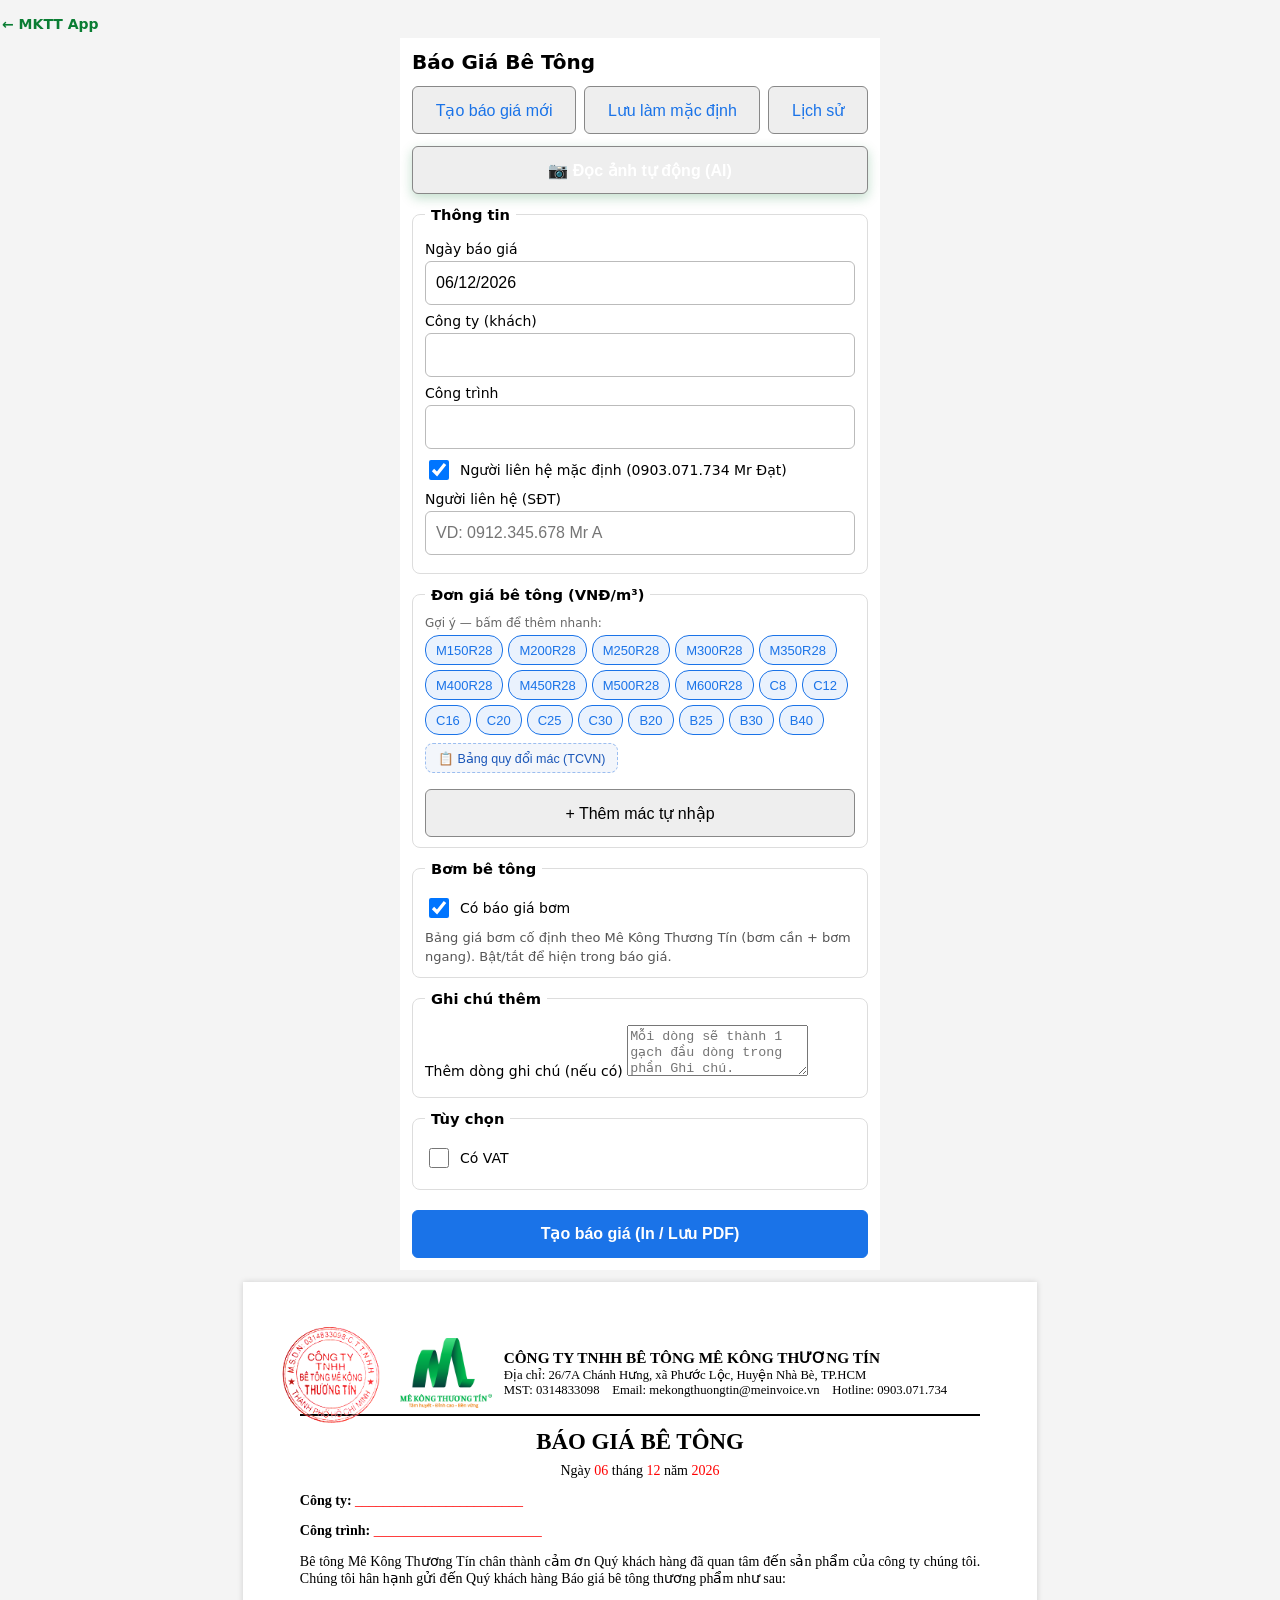
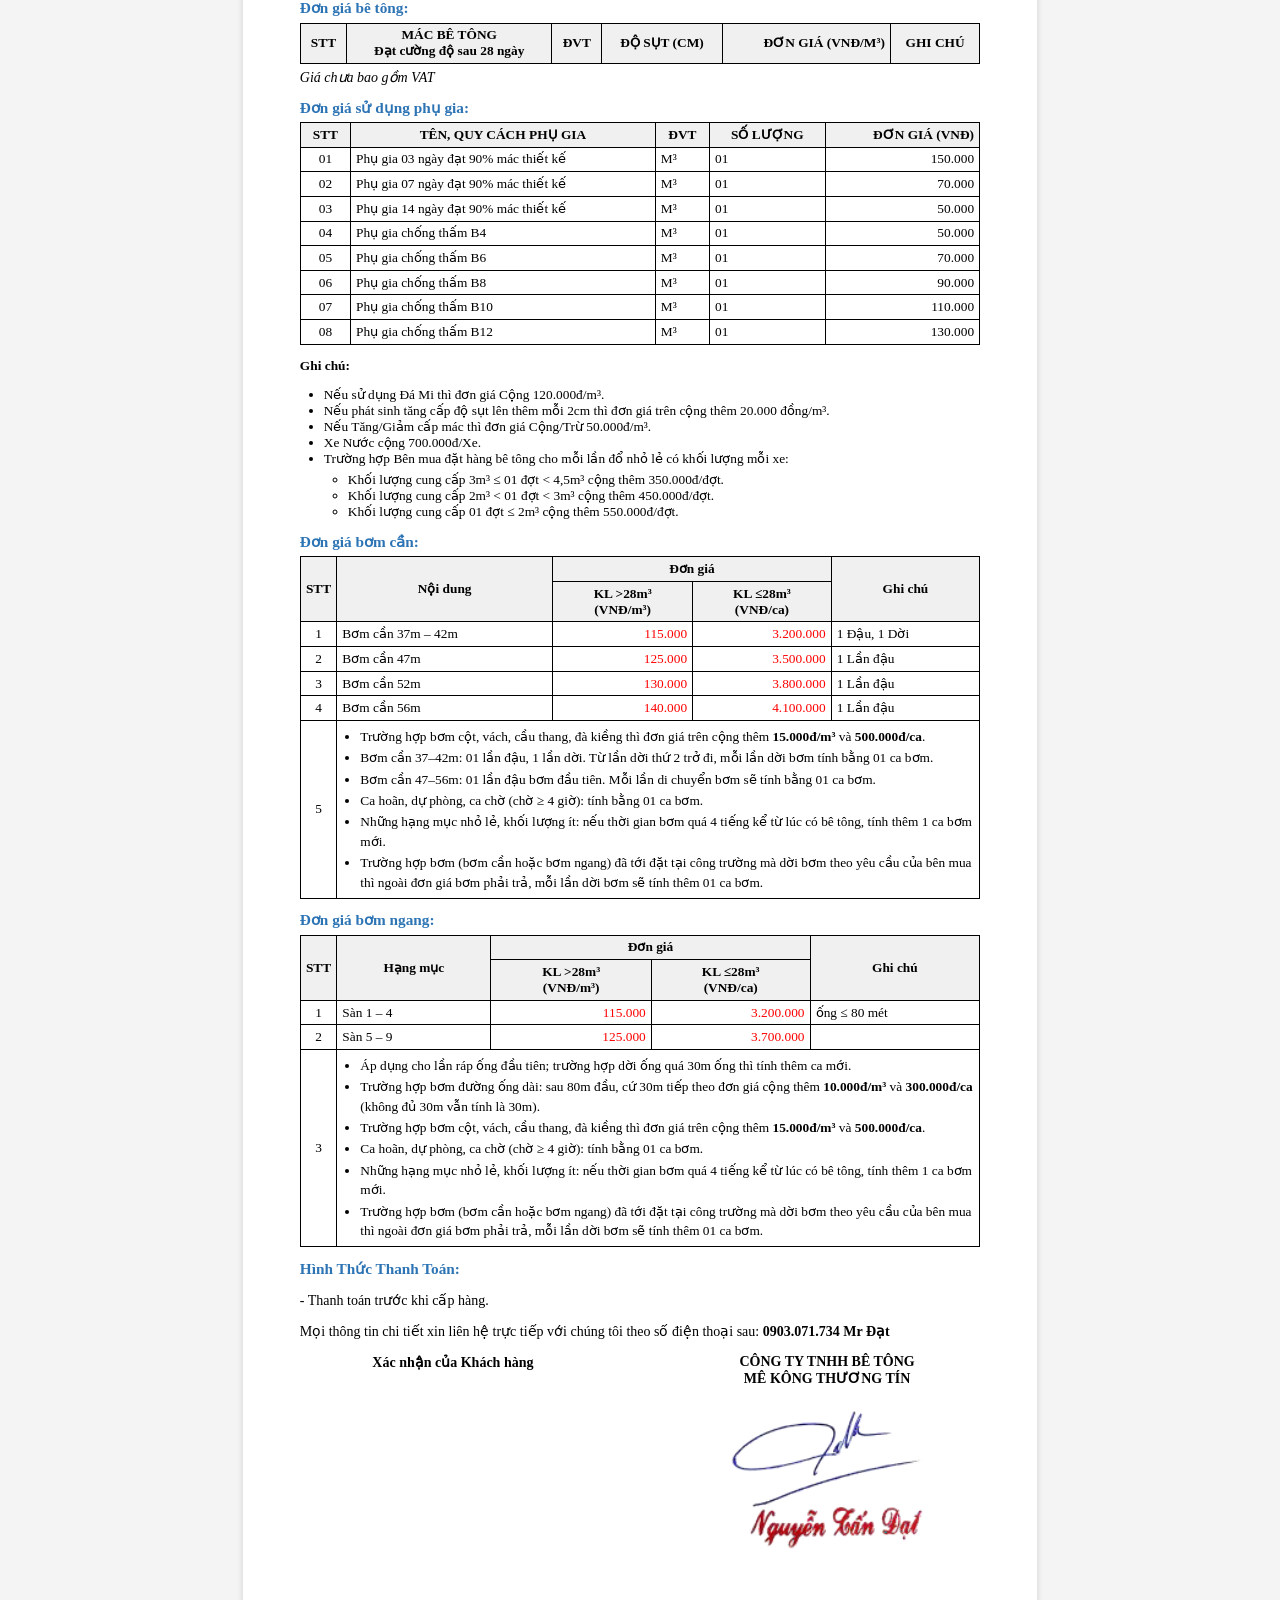
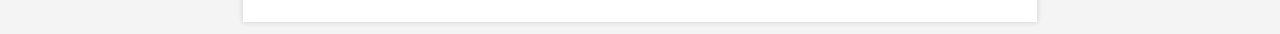
==== baogia/index.html @ bc2160a2 "Chu ky: dung anh cat sat san (het tro phong-crop) + to hon ~30% (130pt), DOM=anh that nen khong nhay" ====
<!DOCTYPE html>
<html lang="vi">
<head>
<meta charset="UTF-8">
<meta name="viewport" content="width=device-width, initial-scale=1, user-scalable=no, viewport-fit=cover">
<meta name="theme-color" content="#ffffff">
<title>Báo Giá MKTT</title>

<!-- PWA / iOS: cho phép "Thêm vào màn hình chính" chạy như app -->
<meta name="mobile-web-app-capable" content="yes">
<meta name="apple-mobile-web-app-capable" content="yes">
<meta name="apple-mobile-web-app-status-bar-style" content="default">
<meta name="apple-mobile-web-app-title" content="Báo Giá">
<link rel="apple-touch-icon" href="assets/apple-touch-icon.png">


<link rel="icon" href="assets/icon-192.png">
<link rel="stylesheet" href="styles.css">
</head>
<body>

<!-- FORM (ẩn khi print) -->
<a href="../index.html" class="no-print mktt-home">← MKTT App</a>
<form id="form" class="no-print" autocomplete="off">
  <h1>Báo Giá Bê Tông</h1>

  <div class="form-actions">
    <button type="button" id="btn-new">Tạo báo giá mới</button>
    <button type="button" id="btn-save-template">Lưu làm mặc định</button>
    <button type="button" id="btn-history">Lịch sử</button>
  </div>
  <div id="history-panel" hidden></div>
  <div id="ocr-slot"></div>

  <fieldset>
    <legend>Thông tin</legend>
    <label>Ngày báo giá <input type="text" id="f-date" inputmode="numeric" placeholder="dd/mm/yyyy" maxlength="10"></label>
    <label>Công ty (khách) <input type="text" id="f-customer" list="dl-customers"></label>
    <label>Công trình <input type="text" id="f-project" list="dl-projects"></label>
    <label class="checkbox"><input type="checkbox" id="f-contact-default" checked> Người liên hệ mặc định (0903.071.734 Mr Đạt)</label>
    <label id="f-contact-wrap" hidden>Người liên hệ (SĐT) <input type="text" id="f-contact" placeholder="VD: 0912.345.678 Mr A"></label>
    <datalist id="dl-customers"></datalist>
    <datalist id="dl-projects"></datalist>
  </fieldset>

  <fieldset>
    <legend>Đơn giá bê tông (VNĐ/m³)</legend>
    <div class="chip-hint">Gợi ý — bấm để thêm nhanh:</div>
    <div id="mac-chips" class="chip-row"></div>
    <button type="button" id="btn-quydoi">📋 Bảng quy đổi mác (TCVN)</button>
    <div id="quydoi-box" hidden></div>
    <div id="mac-list"></div>
    <button type="button" id="btn-add-mac">+ Thêm mác tự nhập</button>
  </fieldset>

  <fieldset>
    <legend>Bơm bê tông</legend>
    <label class="checkbox"><input type="checkbox" id="f-pump-on" checked> Có báo giá bơm</label>
    <div id="f-pump-wrap">
      <p class="pump-fixed-note">Bảng giá bơm cố định theo Mê Kông Thương Tín (bơm cần + bơm ngang). Bật/tắt để hiện trong báo giá.</p>
    </div>
  </fieldset>

  <fieldset>
    <legend>Ghi chú thêm</legend>
    <label>Thêm dòng ghi chú (nếu có)
      <textarea id="f-extra" rows="3" placeholder="Mỗi dòng sẽ thành 1 gạch đầu dòng trong phần Ghi chú."></textarea>
    </label>
  </fieldset>

  <fieldset>
    <legend>Tùy chọn</legend>
    <label class="checkbox"><input type="checkbox" id="f-vat"> Có VAT</label>
  </fieldset>

  <button type="button" id="btn-print" class="btn-primary">Tạo báo giá (In / Lưu PDF)</button>
</form>

<!-- PREVIEW A4 -->
<div id="quote">
  <img class="q-hanging-stamp" src="assets/stamp.png" alt="Dấu treo">
  <header class="q-header">
    <div class="q-logo"><img src="assets/logo.png" alt="MKTT"></div>
    <div class="q-company">
      <div class="q-name">CÔNG TY TNHH BÊ TÔNG MÊ KÔNG THƯƠNG TÍN</div>
      <div class="q-addr">Địa chỉ: 26/7A Chánh Hưng, xã Phước Lộc, Huyện Nhà Bè, TP.HCM</div>
      <div class="q-info">MST: 0314833098 &nbsp;&nbsp; Email: mekongthuongtin@meinvoice.vn &nbsp;&nbsp; Hotline: 0903.071.734</div>
    </div>
  </header>

  <h1 class="q-title">BÁO GIÁ BÊ TÔNG</h1>

  <p class="q-date">Ngày <span class="r" id="q-day">__</span> tháng <span class="r" id="q-month">__</span> năm <span class="r" id="q-year">____</span></p>
  <p><strong>Công ty:</strong> <span class="r" id="q-customer">________________________</span></p>
  <p><strong>Công trình:</strong> <span class="r" id="q-project">________________________</span></p>

  <p class="q-greeting">Bê tông Mê Kông Thương Tín chân thành cảm ơn Quý khách hàng đã quan tâm đến sản phẩm của công ty chúng tôi. Chúng tôi hân hạnh gửi đến Quý khách hàng Báo giá bê tông thương phẩm như sau:</p>

  <h2 class="q-section">Đơn giá bê tông:</h2>
  <table class="q-table">
    <thead>
      <tr>
        <th>STT</th>
        <th>MÁC BÊ TÔNG<br>Đạt cường độ sau 28 ngày</th>
        <th>ĐVT</th>
        <th>ĐỘ SỤT (CM)</th>
        <th>ĐƠN GIÁ (VNĐ/M³)</th>
        <th>GHI CHÚ</th>
      </tr>
    </thead>
    <tbody id="q-mac-body"></tbody>
  </table>
  <p class="q-vat-note" id="q-vat-note">Giá chưa bao gồm VAT</p>

  <h2 class="q-section">Đơn giá sử dụng phụ gia:</h2>
  <table class="q-table">
    <thead>
      <tr><th>STT</th><th>TÊN, QUY CÁCH PHỤ GIA</th><th>ĐVT</th><th>SỐ LƯỢNG</th><th>ĐƠN GIÁ (VNĐ)</th></tr>
    </thead>
    <tbody>
      <tr><td>01</td><td>Phụ gia 03 ngày đạt 90% mác thiết kế</td><td>M³</td><td>01</td><td class="num">150.000</td></tr>
      <tr><td>02</td><td>Phụ gia 07 ngày đạt 90% mác thiết kế</td><td>M³</td><td>01</td><td class="num">70.000</td></tr>
      <tr><td>03</td><td>Phụ gia 14 ngày đạt 90% mác thiết kế</td><td>M³</td><td>01</td><td class="num">50.000</td></tr>
      <tr><td>04</td><td>Phụ gia chống thấm B4</td><td>M³</td><td>01</td><td class="num">50.000</td></tr>
      <tr><td>05</td><td>Phụ gia chống thấm B6</td><td>M³</td><td>01</td><td class="num">70.000</td></tr>
      <tr><td>06</td><td>Phụ gia chống thấm B8</td><td>M³</td><td>01</td><td class="num">90.000</td></tr>
      <tr><td>07</td><td>Phụ gia chống thấm B10</td><td>M³</td><td>01</td><td class="num">110.000</td></tr>
      <tr><td>08</td><td>Phụ gia chống thấm B12</td><td>M³</td><td>01</td><td class="num">130.000</td></tr>
    </tbody>
  </table>

  <div class="q-notes">
    <p><strong>Ghi chú:</strong></p>
    <ul id="q-notes-list">
      <li>Nếu sử dụng Đá Mi thì đơn giá Cộng 120.000đ/m³.</li>
      <li>Nếu phát sinh tăng cấp độ sụt lên thêm mỗi 2cm thì đơn giá trên cộng thêm 20.000 đồng/m³.</li>
      <li>Nếu Tăng/Giảm cấp mác thì đơn giá Cộng/Trừ 50.000đ/m³.</li>
      <li>Xe Nước cộng 700.000đ/Xe.</li>
      <li>Trường hợp Bên mua đặt hàng bê tông cho mỗi lần đổ nhỏ lẻ có khối lượng mỗi xe:
        <ul>
          <li>Khối lượng cung cấp 3m³ ≤ 01 đợt &lt; 4,5m³ cộng thêm 350.000đ/đợt.</li>
          <li>Khối lượng cung cấp 2m³ &lt; 01 đợt &lt; 3m³ cộng thêm 450.000đ/đợt.</li>
          <li>Khối lượng cung cấp 01 đợt ≤ 2m³ cộng thêm 550.000đ/đợt.</li>
        </ul>
      </li>
    </ul>
  </div>

  <div id="q-pump-block">
    <h2 class="q-section">Đơn giá bơm cần:</h2>
    <table class="q-table pump-table">
      <thead>
        <tr>
          <th rowspan="2">STT</th><th rowspan="2">Nội dung</th>
          <th colspan="2">Đơn giá</th><th rowspan="2">Ghi chú</th>
        </tr>
        <tr>
          <th>KL &gt;28m³<br>(VNĐ/m³)</th><th>KL ≤28m³<br>(VNĐ/ca)</th>
        </tr>
      </thead>
      <tbody>
        <tr><td>1</td><td>Bơm cần 37m – 42m</td><td class="num r">115.000</td><td class="num r">3.200.000</td><td>1 Đậu, 1 Dời</td></tr>
        <tr><td>2</td><td>Bơm cần 47m</td><td class="num r">125.000</td><td class="num r">3.500.000</td><td>1 Lần đậu</td></tr>
        <tr><td>3</td><td>Bơm cần 52m</td><td class="num r">130.000</td><td class="num r">3.800.000</td><td>1 Lần đậu</td></tr>
        <tr><td>4</td><td>Bơm cần 56m</td><td class="num r">140.000</td><td class="num r">4.100.000</td><td>1 Lần đậu</td></tr>
        <tr><td>5</td><td colspan="4">
          <ul class="pump-notes">
            <li>Trường hợp bơm cột, vách, cầu thang, đà kiềng thì đơn giá trên cộng thêm <b>15.000đ/m³</b> và <b>500.000đ/ca</b>.</li>
            <li>Bơm cần 37–42m: 01 lần đậu, 1 lần dời. Từ lần dời thứ 2 trở đi, mỗi lần dời bơm tính bằng 01 ca bơm.</li>
            <li>Bơm cần 47–56m: 01 lần đậu bơm đầu tiên. Mỗi lần di chuyển bơm sẽ tính bằng 01 ca bơm.</li>
            <li>Ca hoãn, dự phòng, ca chờ (chờ ≥ 4 giờ): tính bằng 01 ca bơm.</li>
            <li>Những hạng mục nhỏ lẻ, khối lượng ít: nếu thời gian bơm quá 4 tiếng kể từ lúc có bê tông, tính thêm 1 ca bơm mới.</li>
            <li>Trường hợp bơm (bơm cần hoặc bơm ngang) đã tới đặt tại công trường mà dời bơm theo yêu cầu của bên mua thì ngoài đơn giá bơm phải trả, mỗi lần dời bơm sẽ tính thêm 01 ca bơm.</li>
          </ul>
        </td></tr>
      </tbody>
    </table>

    <h2 class="q-section">Đơn giá bơm ngang:</h2>
    <table class="q-table pump-table">
      <thead>
        <tr>
          <th rowspan="2">STT</th><th rowspan="2">Hạng mục</th>
          <th colspan="2">Đơn giá</th><th rowspan="2">Ghi chú</th>
        </tr>
        <tr>
          <th>KL &gt;28m³<br>(VNĐ/m³)</th><th>KL ≤28m³<br>(VNĐ/ca)</th>
        </tr>
      </thead>
      <tbody>
        <tr><td>1</td><td>Sàn 1 – 4</td><td class="num r">115.000</td><td class="num r">3.200.000</td><td>ống ≤ 80 mét</td></tr>
        <tr><td>2</td><td>Sàn 5 – 9</td><td class="num r">125.000</td><td class="num r">3.700.000</td><td></td></tr>
        <tr><td>3</td><td colspan="4">
          <ul class="pump-notes">
            <li>Áp dụng cho lần ráp ống đầu tiên; trường hợp dời ống quá 30m ống thì tính thêm ca mới.</li>
            <li>Trường hợp bơm đường ống dài: sau 80m đầu, cứ 30m tiếp theo đơn giá cộng thêm <b>10.000đ/m³</b> và <b>300.000đ/ca</b> (không đủ 30m vẫn tính là 30m).</li>
            <li>Trường hợp bơm cột, vách, cầu thang, đà kiềng thì đơn giá trên cộng thêm <b>15.000đ/m³</b> và <b>500.000đ/ca</b>.</li>
            <li>Ca hoãn, dự phòng, ca chờ (chờ ≥ 4 giờ): tính bằng 01 ca bơm.</li>
            <li>Những hạng mục nhỏ lẻ, khối lượng ít: nếu thời gian bơm quá 4 tiếng kể từ lúc có bê tông, tính thêm 1 ca bơm mới.</li>
            <li>Trường hợp bơm (bơm cần hoặc bơm ngang) đã tới đặt tại công trường mà dời bơm theo yêu cầu của bên mua thì ngoài đơn giá bơm phải trả, mỗi lần dời bơm sẽ tính thêm 01 ca bơm.</li>
          </ul>
        </td></tr>
      </tbody>
    </table>
  </div>

  <h2 class="q-section">Hình Thức Thanh Toán:</h2>
  <p>- Thanh toán trước khi cấp hàng.</p>
  <p>Mọi thông tin chi tiết xin liên hệ trực tiếp với chúng tôi theo số điện thoại sau: <strong id="q-contact">0903.071.734 Mr Đạt</strong></p>

  <div class="q-signature">
    <div class="q-sig-col">
      <div class="q-sig-title">Xác nhận của Khách hàng</div>
    </div>
    <div class="q-sig-col">
      <div class="q-sig-title">CÔNG TY TNHH BÊ TÔNG<br>MÊ KÔNG THƯƠNG TÍN</div>
      <div class="q-sig-stack">
        <img class="q-signature-img" src="assets/signature-tight.png" alt="Chữ ký Nguyễn Tấn Đạt">
      </div>
    </div>
  </div>
</div>

<script src="mac-price-ladder.js"></script>
<script src="quotes-store.js"></script>
<script src="quote-actions.js"></script>
<script src="app.js"></script>
<script src="../shared/gemini-ocr.js"></script>
<script>
  window.addEventListener('load', () => {
    if (!window.MkttOCR) return;
    window.MkttOCR.mount({
      containerId: 'ocr-slot',
      module: 'baogia',
      onResult(data) {
        if (!data) return;
        // Khách hàng = bên mua; nếu AI không thấy thì lấy tạm chủ đầu tư.
        const cust = (data.customer && String(data.customer).trim()) || (data.chu_dau_tu && String(data.chu_dau_tu).trim()) || '';
        if (cust) document.getElementById('f-customer').value = cust.toUpperCase();
        // Công trình: kèm CĐT (nếu có và khác khách) để anh Đạt nắm ngữ cảnh.
        let proj = data.project ? String(data.project).trim() : '';
        const cdt = data.chu_dau_tu ? String(data.chu_dau_tu).trim() : '';
        if (proj && cdt && cdt.toUpperCase() !== cust.toUpperCase()) proj += ' (CĐT: ' + cdt + ')';
        if (proj) document.getElementById('f-project').value = proj;
        if (Array.isArray(data.macs) && data.macs.length && window.__baogiaSetMacs) {
          window.__baogiaSetMacs(data.macs);
        }
        document.getElementById('f-customer').dispatchEvent(new Event('input', { bubbles: true }));
        document.getElementById('f-project').dispatchEvent(new Event('input', { bubbles: true }));
      }
    });
  });
</script>
</body>
</html>
---- baogia/styles.css ----
/* ================ RESET & BASE ================ */
* { box-sizing: border-box; }
body {
  margin: 0;
  font-family: "Times New Roman", Times, serif;
  font-size: 11pt;
  color: #000;
  background: #f4f4f4;
}

/* ================ FORM (screen only) ================ */
#form {
  max-width: 480px;
  margin: 0 auto;
  /* Safe-area: chừa lề cho Dynamic Island / notch khi chạy standalone trên iPhone */
  padding: calc(12px + env(safe-area-inset-top)) calc(12px + env(safe-area-inset-right)) calc(12px + env(safe-area-inset-bottom)) calc(12px + env(safe-area-inset-left));
  background: #fff;
  font-family: system-ui, -apple-system, "Segoe UI", Roboto, sans-serif;
}
#form h1 { font-size: 20px; margin: 0 0 12px; }
#form fieldset {
  border: 1px solid #ddd;
  border-radius: 8px;
  padding: 10px 12px;
  margin: 0 0 12px;
}
#form legend { font-weight: 600; padding: 0 6px; }
#form label {
  display: block;
  margin: 8px 0;
  font-size: 14px;
}
#form input[type="text"],
#form input[type="number"] {
  display: block;
  width: 100%;
  min-height: 44px;
  padding: 8px 10px;
  margin-top: 4px;
  border: 1px solid #bbb;
  border-radius: 6px;
  font-size: 16px;
}
#form label.checkbox { display: flex; align-items: center; gap: 8px; }
#form label.checkbox input { width: 20px; height: 20px; min-height: 20px; }
#form button {
  min-height: 48px;
  padding: 0 16px;
  border: 1px solid #888;
  background: #eee;
  border-radius: 6px;
  font-size: 16px;
  cursor: pointer;
}
#form #btn-add-mac { margin-top: 8px; width: 100%; }
.chip-hint { font-size: 12px; color: #666; margin: 3px 0 5px; }
.chip-row { display: flex; flex-wrap: wrap; gap: 5px; margin-bottom: 8px; }
/* Scope #form để thắng rule "#form button { min-height:48px }" → chip gọn ~30% */
#form .chip {
  padding: 4px 10px;
  min-height: 30px;
  border: 1px solid #1a73e8;
  background: #eaf2fd;
  color: #1a73e8;
  border-radius: 14px;
  font-size: 13px;
  line-height: 1;
  cursor: pointer;
}
#form .chip:active { background: #1a73e8; color: #fff; }

/* Nút xem bảng quy đổi + bảng TCVN */
#form #btn-quydoi {
  min-height: 30px; padding: 4px 12px; width: auto; margin: 0 0 8px;
  font-size: 12.5px; background: #f3f6fb; color: #1a56b8; border: 1px dashed #9cbef0; border-radius: 8px;
}
.quydoi-wrap { margin: 0 0 10px; }
.quydoi-table { width: 100%; border-collapse: collapse; font-size: 12.5px; }
.quydoi-table th, .quydoi-table td { border: 1px solid #dbe2ea; padding: 4px 6px; text-align: center; }
.quydoi-table th { background: #eef3fa; color: #333; font-weight: 600; }
.quydoi-table td:first-child { font-weight: 700; color: #1a73e8; }
.quydoi-note { font-size: 11px; color: #888; margin: 5px 2px 0; line-height: 1.4; }

/* Phần bơm bê tông */
.pump-fixed-note { font-size: 13px; color: #555; margin: 8px 0 0; line-height: 1.45; }
.pump-notes { margin: 0; padding-left: 18px; text-align: left; }
.pump-notes li { margin: 2px 0; line-height: 1.45; }
.pump-table th { text-align: center; }
#form .btn-primary {
  background: #1a73e8;
  color: #fff;
  border-color: #1a73e8;
  width: 100%;
  margin-top: 8px;
  font-weight: 600;
}
.extra-row {
  display: grid;
  grid-template-columns: 1fr 1fr auto auto auto;
  gap: 6px;
  margin-top: 6px;
  align-items: center;
}
.extra-row select[data-field="slump"] {
  min-height: 36px;
  padding: 0 6px;
}
.extra-row .btn-lock {
  width: 36px;
  min-height: 36px;
  padding: 0;
  background: #fff8e1;
  border-color: #e0a800;
  font-size: 15px;
}
.extra-row .btn-lock[hidden] { display: none; }
.extra-row .btn-del {
  width: 36px;
  min-height: 36px;
  padding: 0;
  background: #fee;
  border-color: #d44;
  color: #d44;
  font-size: 18px;
}

/* ---------- action bar: template / lịch sử ---------- */
.form-actions { display: flex; flex-wrap: wrap; gap: 8px; margin: 4px 0 12px; }
.form-actions button {
  flex: 1 1 auto;
  min-height: 36px;
  padding: 6px 10px;
  border: 1px solid #1a73e8;
  background: #eaf2fd;
  color: #1a73e8;
  border-radius: 6px;
  font-size: 14px;
  cursor: pointer;
}
.form-actions button:active { background: #1a73e8; color: #fff; }

/* ---------- history panel ---------- */
#history-panel {
  border: 1px solid #ddd;
  border-radius: 6px;
  padding: 8px 10px;
  margin-bottom: 12px;
  max-height: 40vh;
  overflow-y: auto;
}
.hist-empty { color: #666; font-size: 14px; margin: 4px 0; }
.hist-row {
  display: flex;
  justify-content: space-between;
  align-items: center;
  gap: 8px;
  padding: 6px 0;
  border-bottom: 1px solid #eee;
}
.hist-row:last-child { border-bottom: none; }
.hist-label { flex: 1 1 auto; font-size: 14px; word-break: break-word; }
.hist-row button {
  min-height: 32px;
  padding: 4px 10px;
  border: 1px solid #1a73e8;
  background: #fff;
  color: #1a73e8;
  border-radius: 6px;
  font-size: 13px;
  cursor: pointer;
  white-space: nowrap;
}
.hist-row .hist-del { border-color: #d44; color: #d44; }
.hist-row .hist-dntt { background: #0a7d33; color: #fff; border-color: #0a7d33; font-weight: 600; }
.hist-row .hist-dntt:active { background: #086128; }

/* ================ PREVIEW A4 ================ */
#quote {
  --fit: 1;
  width: 210mm;
  min-height: 297mm;
  padding: 15mm 15mm 15mm 15mm;
  margin: 12px auto;
  background: #fff;
  box-shadow: 0 0 6px rgba(0,0,0,.15);
  color: #000;
  position: relative;
  font-size: calc(11pt * var(--fit));
}

/* Dấu treo — top-left hanging seal overlapping header */
.q-hanging-stamp {
  position: absolute;
  top: 4mm;
  left: 4mm;
  height: 105pt;
  width: auto;
  z-index: 2;
  pointer-events: none;
}
/* Logo dịch phải để chừa chỗ cho mộc, mộc đè 1/4 bên phải lên logo */
.q-header { padding-left: 75pt; }

.q-header {
  display: flex;
  align-items: center;
  gap: 12px;
  border-bottom: 1.5pt solid #000;
  padding-bottom: 6px;
}
.q-logo img { height: 70px; width: auto; display: block; }
.q-company { flex: 1; }
.q-name { font-weight: bold; font-size: calc(12pt * var(--fit)); }
.q-addr { font-size: calc(10pt * var(--fit)); }
.q-info { font-size: calc(10pt * var(--fit)); }

.q-title {
  text-align: center;
  font-size: calc(18pt * var(--fit));
  font-weight: bold;
  margin: calc(10pt * var(--fit)) 0 calc(6pt * var(--fit));
}
.q-date { text-align: center; margin: calc(4pt * var(--fit)) 0; }

.q-greeting { text-align: justify; margin: calc(8pt * var(--fit)) 0; }

.q-section {
  color: #2D74B5;
  font-size: calc(12pt * var(--fit));
  font-weight: bold;
  margin: calc(10pt * var(--fit)) 0 calc(4pt * var(--fit));
}

.q-table {
  width: 100%;
  border-collapse: collapse;
  font-size: calc(10.5pt * var(--fit));
}
.q-table th, .q-table td {
  border: 0.75pt solid #000;
  padding: calc(3pt * var(--fit)) calc(4pt * var(--fit));
  vertical-align: middle;
}
.q-table th {
  background: #f0f0f0;
  font-weight: bold;
  text-align: center;
}
.q-table td.num, .q-table th:nth-child(5) { text-align: right; }
.q-table td:first-child { text-align: center; }

.q-vat-note { font-style: italic; margin: calc(4pt * var(--fit)) 0 0; }

.q-notes { font-size: calc(10.5pt * var(--fit)); margin: calc(6pt * var(--fit)) 0; }
.q-notes ul { padding-left: 18pt; margin: calc(4pt * var(--fit)) 0; }

.q-signature {
  display: flex;
  justify-content: space-between;
  margin-top: calc(8pt * var(--fit));
}
.q-sig-col {
  width: 45%;
  text-align: center;
}
.q-sig-title {
  font-weight: bold;
}
.q-sig-stack {
  display: flex;
  justify-content: center;
  margin-top: 4pt; /* ngay dưới tiêu đề công ty */
}
/* Ảnh chữ ký ĐÃ cắt sát sẵn (signature-tight.png) → chiều cao DOM = chiều cao
   thật, không dùng trò phóng-to-rồi-crop nữa → in ra không đo nhầm, không nhảy trang. */
.q-signature-img {
  height: 130pt;
  width: auto;
  max-width: 100%;
}

/* Red editable text on screen */
.r { color: #FF0000; }

/* ================ PRINT ================ */
@media print {
  @page {
    size: A4 portrait;
    /* margin 0 → Chrome/Safari KHÔNG tự chèn header/footer (URL, giờ, số trang).
       Lề thật lấy từ padding của #quote bên dưới. */
    margin: 0;
  }
  html, body, #quote, .q-hanging-stamp, .q-signature-img, .q-logo img {
    -webkit-print-color-adjust: exact !important;
    print-color-adjust: exact !important;
    color-adjust: exact !important;
  }
  body { background: #fff; }
  .no-print, #form { display: none !important; }
  #quote {
    width: 100%;
    min-height: auto;
    padding: 10mm 12mm 12mm;
    margin: 0;
    box-shadow: none;
  }
  /* red → black when printing */
  .r { color: #000 !important; }
  /* avoid splitting tables across pages awkwardly */
  .q-table { page-break-inside: auto; }
  .q-table tr { page-break-inside: avoid; }
  .q-section { page-break-after: avoid; }
  /* chữ ký phải giữ nguyên 1 cục, không tách trang */
  .q-signature { page-break-inside: avoid; break-inside: avoid; }
}

/* ================ MOBILE ================ */
@media (max-width: 800px) {
  #quote {
    width: 100%;
    min-height: auto;
    padding: 12px;
    box-shadow: none;
    font-size: 10pt;
  }
  .q-header { flex-direction: column; text-align: center; gap: 6px; }
  .q-logo img { height: 60px; }
  .q-table { font-size: 9.5pt; }
}

/* Nut ve trang chu MKTT App */
.mktt-home{display:inline-block;margin:10px auto 0;max-width:560px;color:#0a7d33;font-family:system-ui,-apple-system,"Segoe UI",Roboto,sans-serif;font-size:14px;font-weight:600;text-decoration:none;padding:6px 2px;}
.mktt-home:active{opacity:.6;}
@media print{.mktt-home{display:none!important;}}
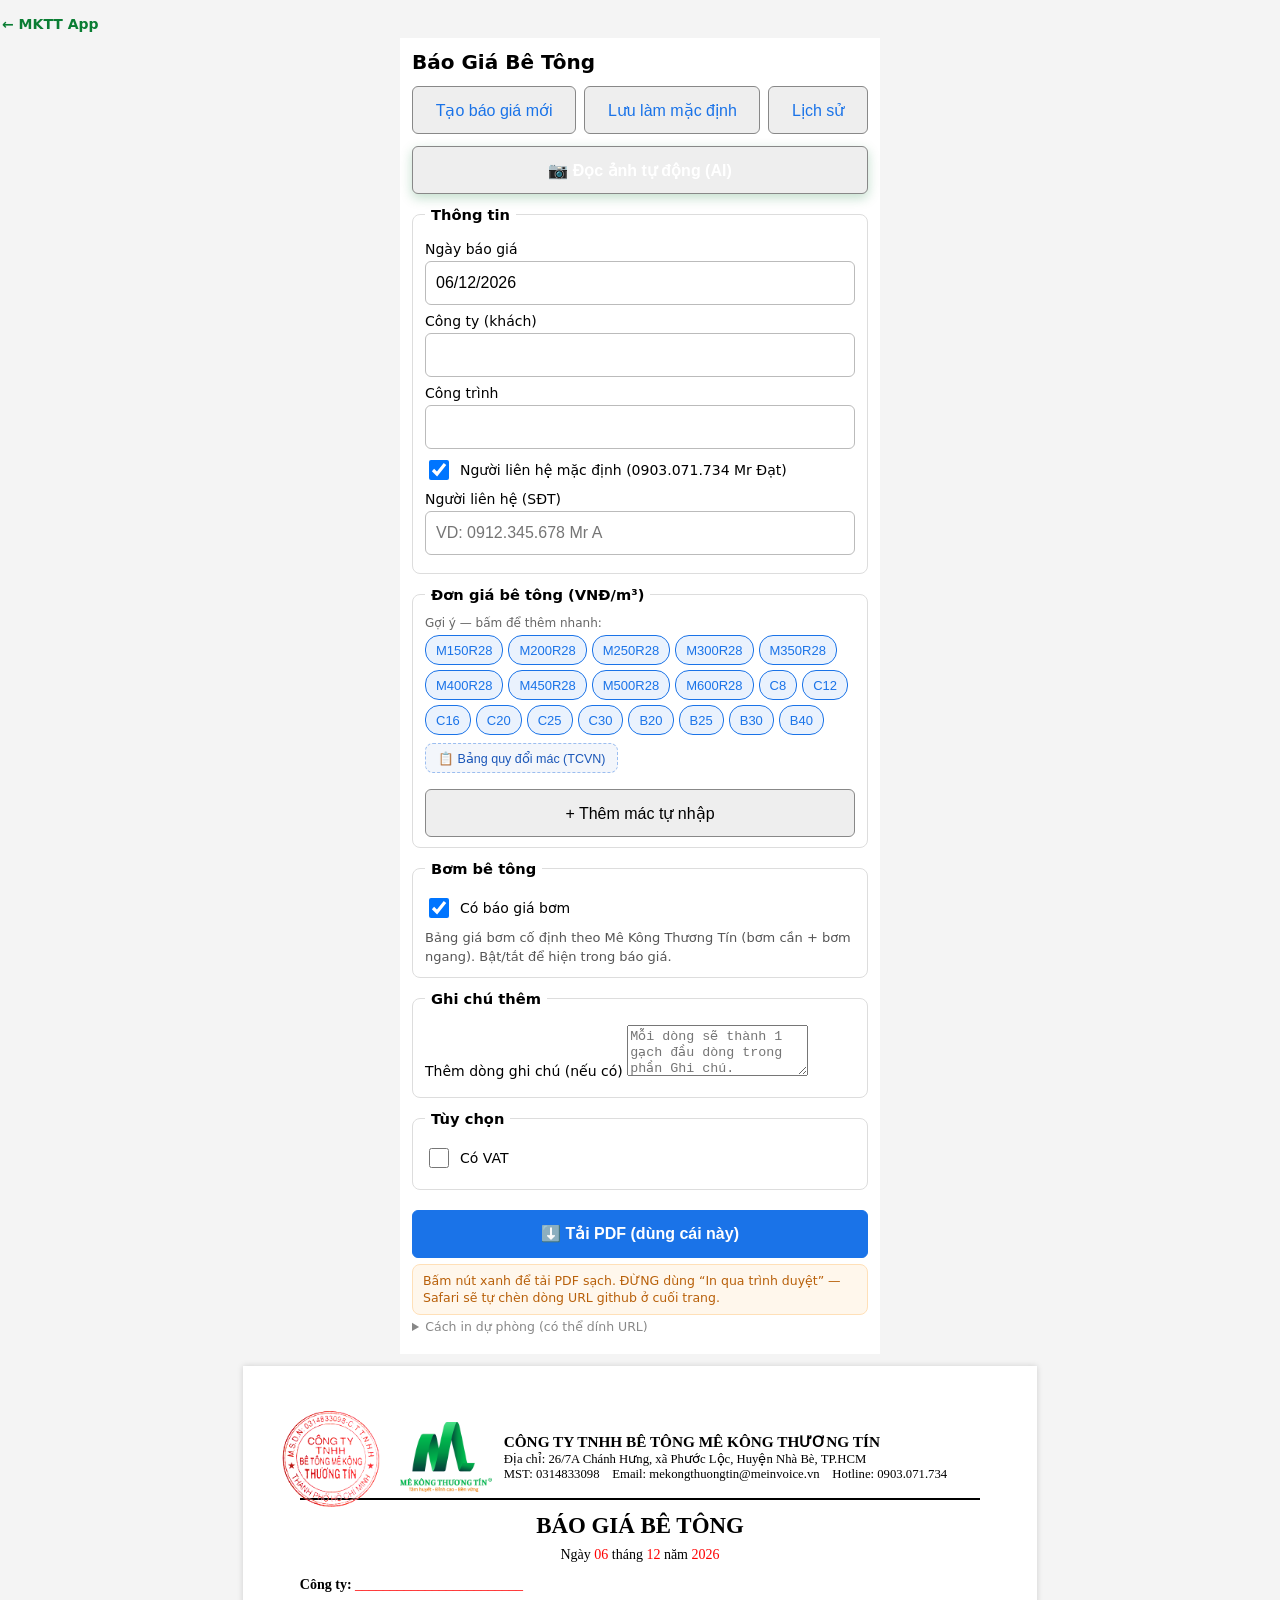
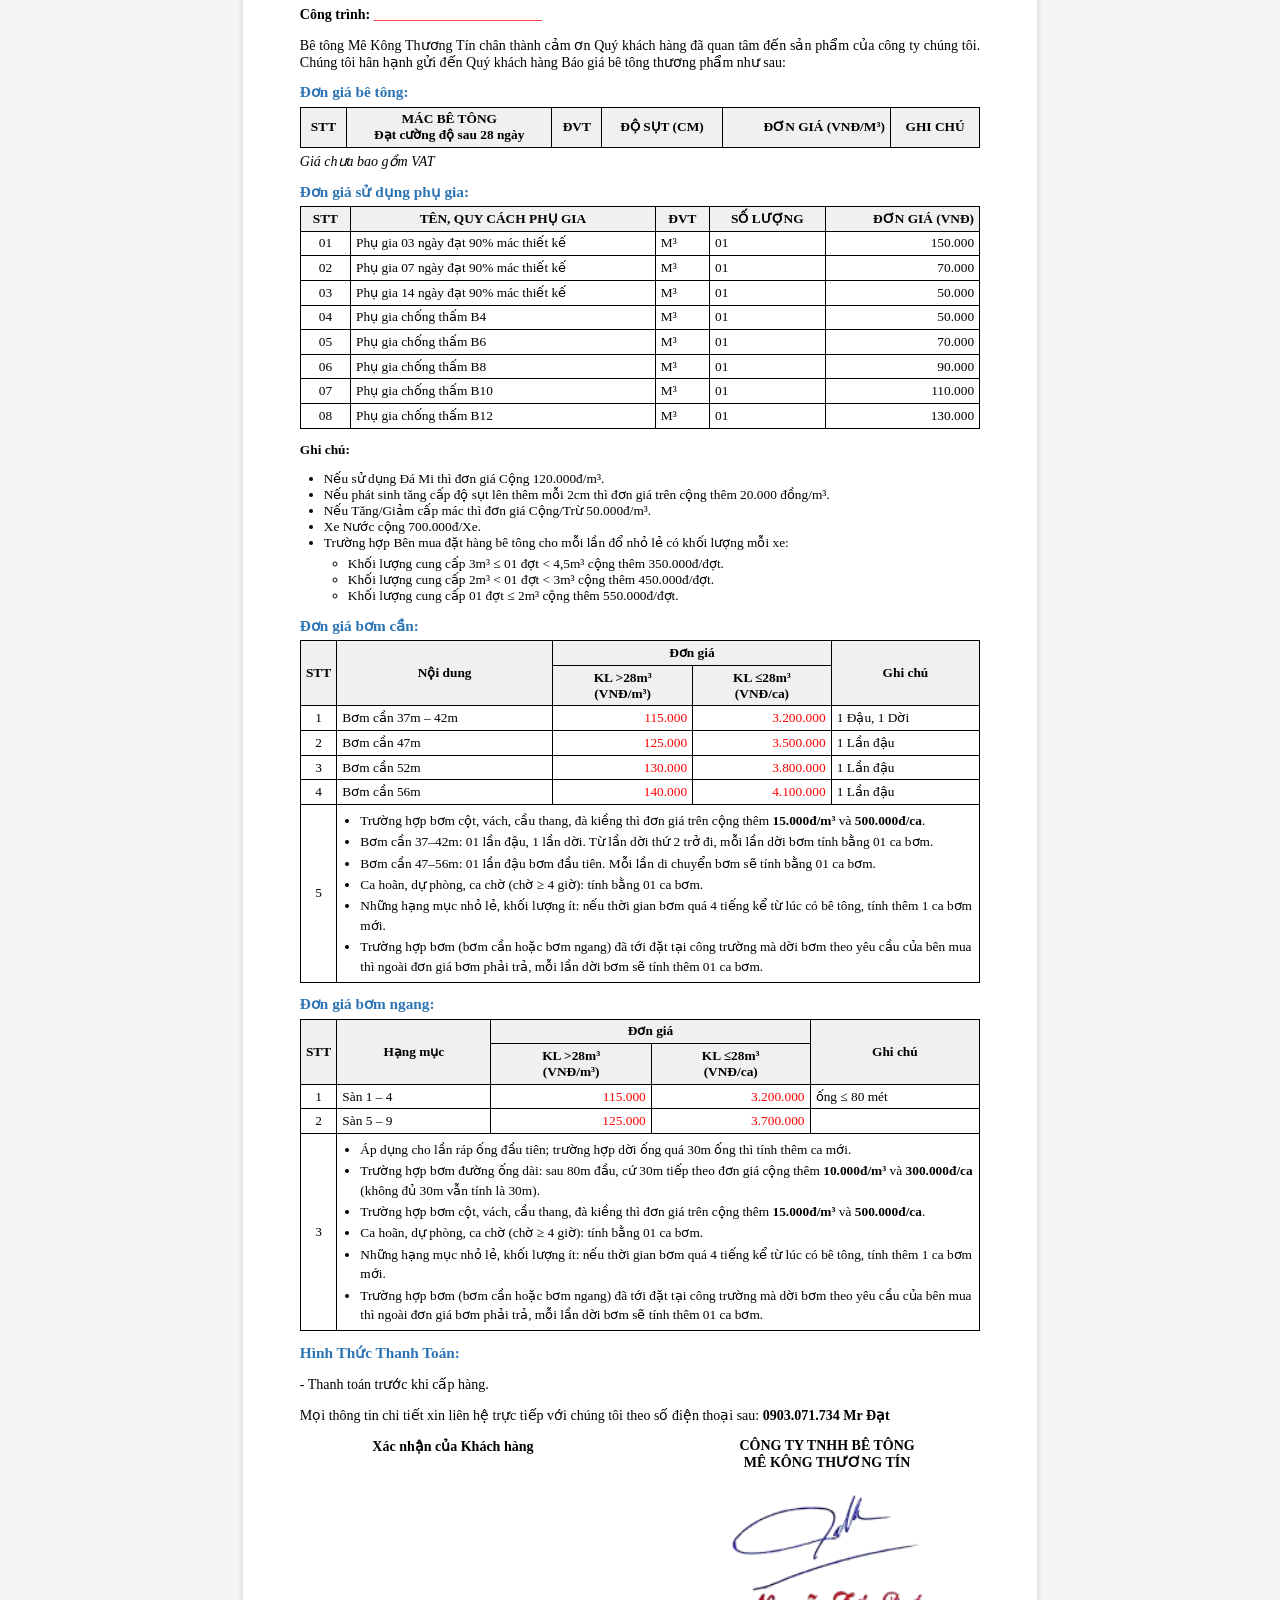
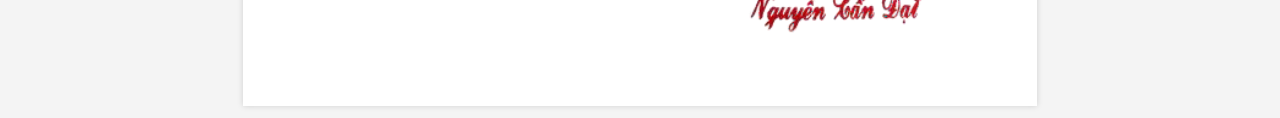
==== commit a2f90f38: "Bao gia: them nut Tai PDF sach (html2pdf, khong qua may in trinh duyet -> het dong URL github tren i" ====
--- a/baogia/index.html
+++ b/baogia/index.html
@@ -73,7 +73,12 @@
     <label class="checkbox"><input type="checkbox" id="f-vat"> Có VAT</label>
   </fieldset>
 
-  <button type="button" id="btn-print" class="btn-primary">Tạo báo giá (In / Lưu PDF)</button>
+  <button type="button" id="btn-pdf" class="btn-primary">⬇️ Tải PDF (dùng cái này)</button>
+  <p class="pdf-hint no-print">Bấm nút xanh để tải PDF sạch. ĐỪNG dùng “In qua trình duyệt” — Safari sẽ tự chèn dòng URL github ở cuối trang.</p>
+  <details class="no-print print-fallback">
+    <summary>Cách in dự phòng (có thể dính URL)</summary>
+    <button type="button" id="btn-print">In qua trình duyệt</button>
+  </details>
 </form>
 
 <!-- PREVIEW A4 -->
@@ -221,6 +226,7 @@
   </div>
 </div>
 
+<script src="../vendor/html2pdf.bundle.min.js"></script>
 <script src="mac-price-ladder.js"></script>
 <script src="quotes-store.js"></script>
 <script src="quote-actions.js"></script>
--- a/baogia/styles.css
+++ b/baogia/styles.css
@@ -80,6 +80,12 @@
 .quydoi-table th { background: #eef3fa; color: #333; font-weight: 600; }
 .quydoi-table td:first-child { font-weight: 700; color: #1a73e8; }
 .quydoi-note { font-size: 11px; color: #888; margin: 5px 2px 0; line-height: 1.4; }
+
+/* Nút Tải PDF sạch + fallback in */
+.pdf-hint { font-size: 12.5px; color: #b8600a; background: #fff7ec; border: 1px solid #ffe0b8; border-radius: 8px; padding: 7px 10px; margin: 6px 0 4px; line-height: 1.4; }
+.print-fallback { margin: 2px 0 8px; }
+.print-fallback summary { font-size: 12.5px; color: #888; cursor: pointer; }
+#form .print-fallback #btn-print { margin-top: 6px; width: 100%; background: #eee; color: #555; }
 
 /* Phần bơm bê tông */
 .pump-fixed-note { font-size: 13px; color: #555; margin: 8px 0 0; line-height: 1.45; }
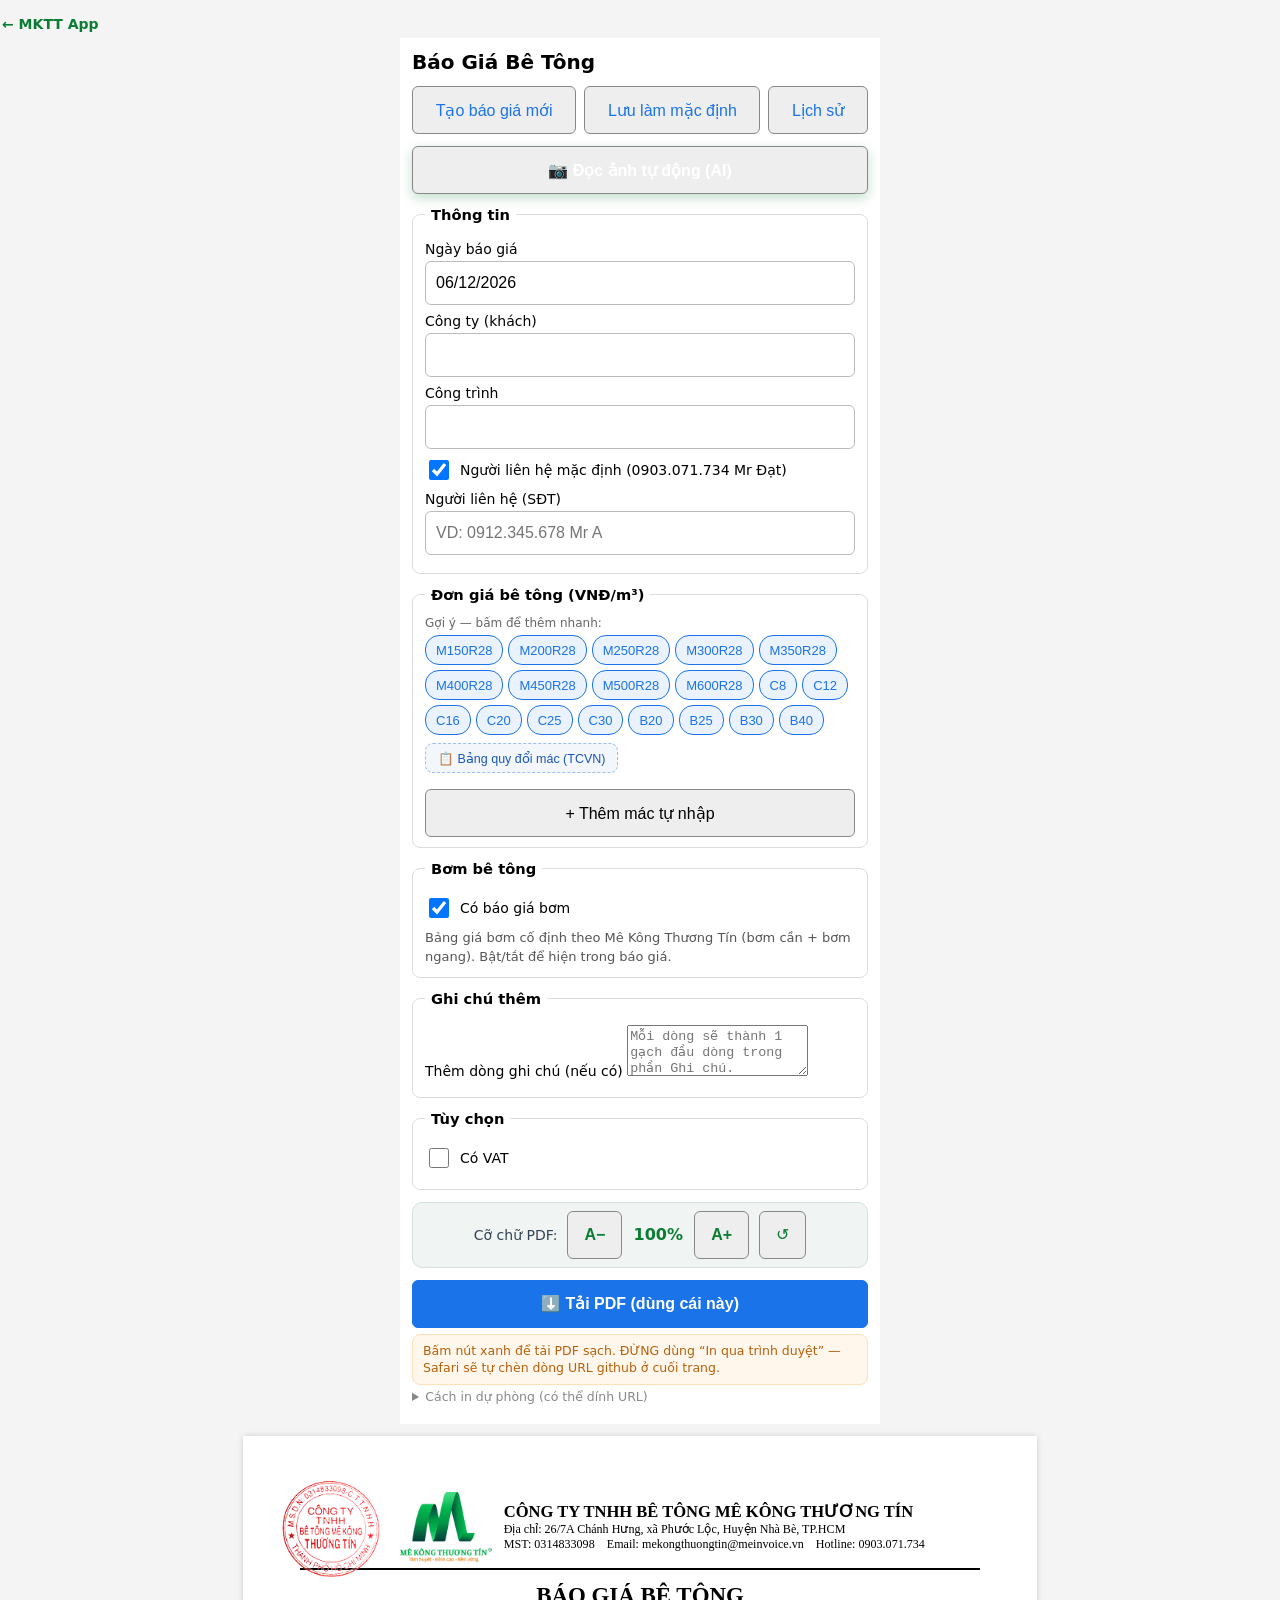
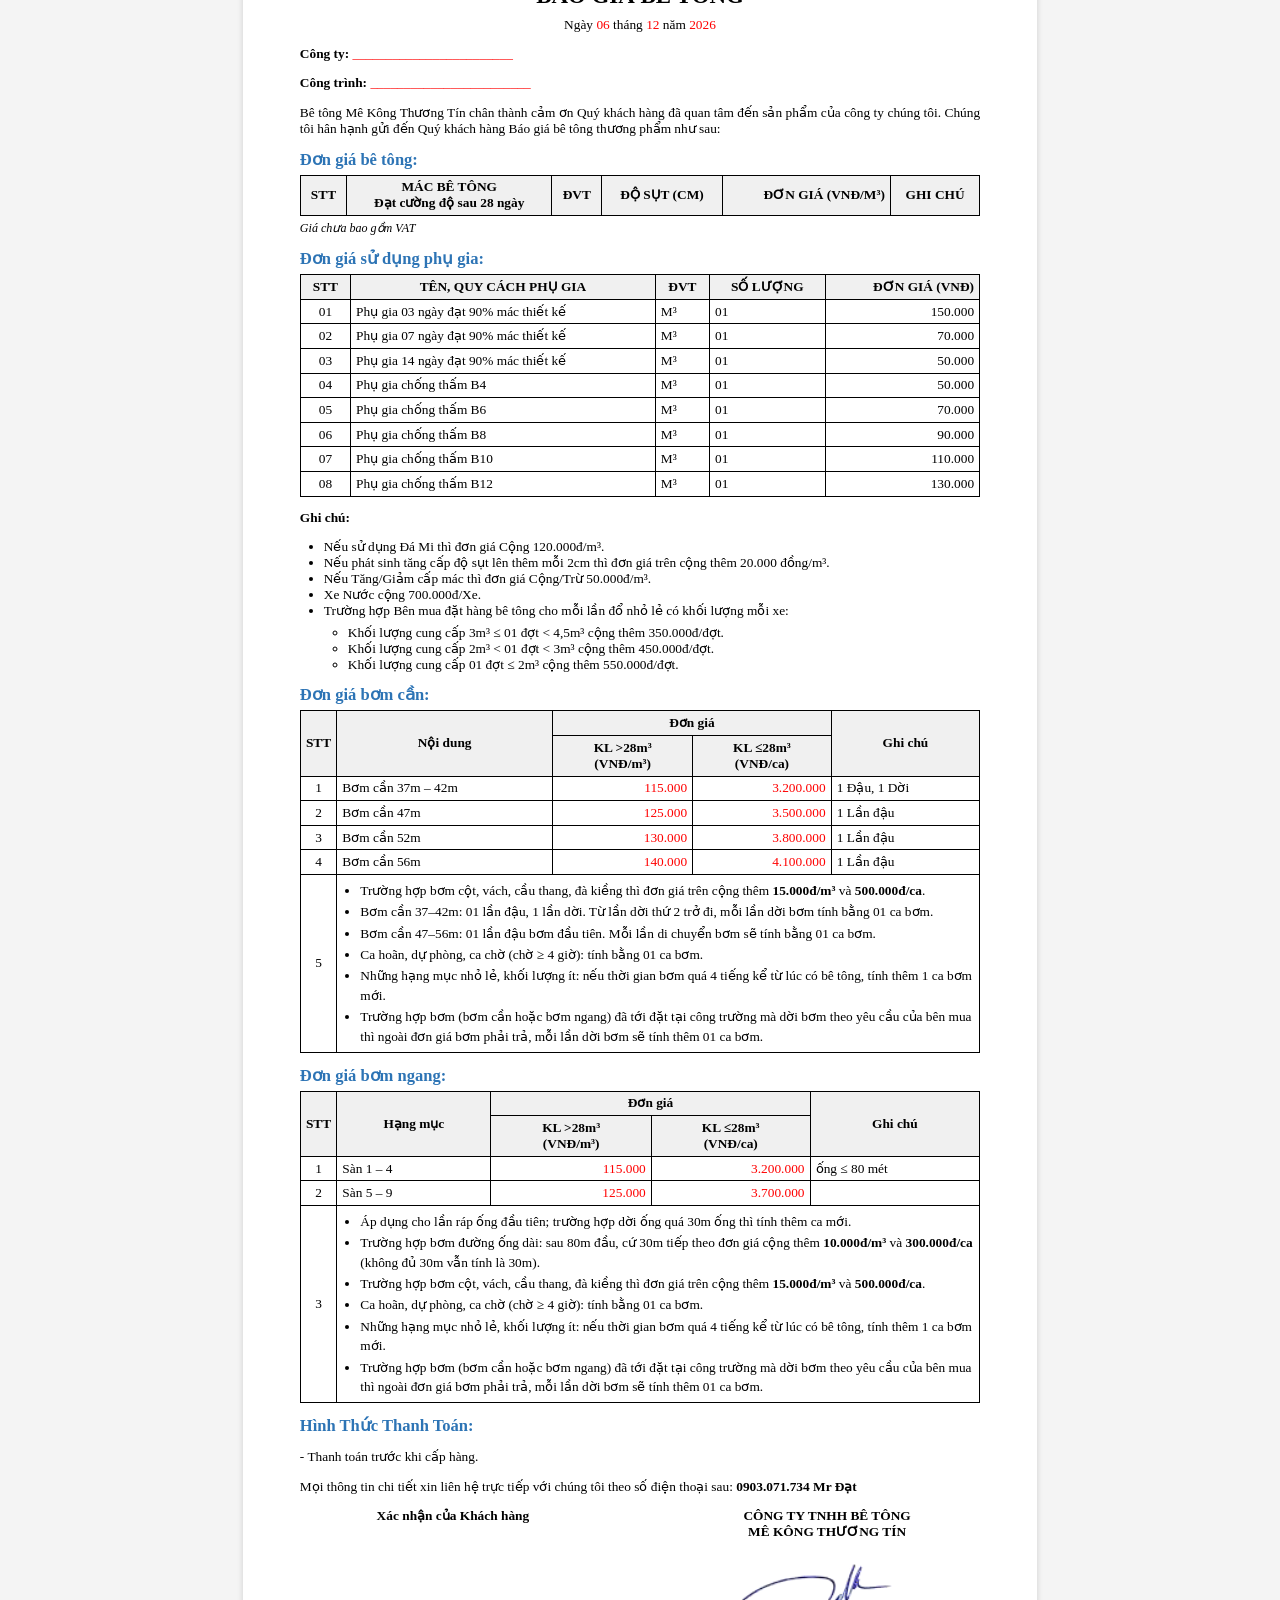
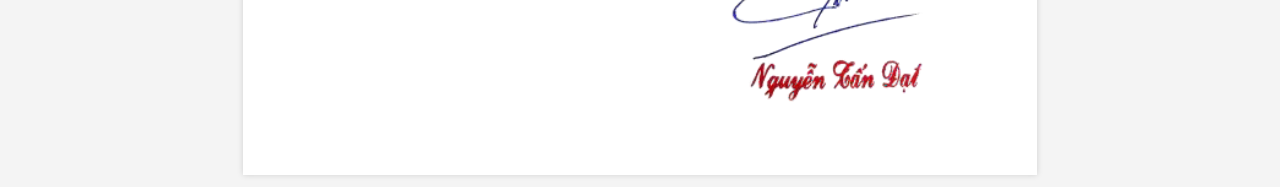
==== commit dded3b5c: "BaoGia: nut chinh co chu PDF A-/A+ (--uscale), tu 20/9" ====
--- a/baogia/index.html
+++ b/baogia/index.html
@@ -72,6 +72,14 @@
     <legend>Tùy chọn</legend>
     <label class="checkbox"><input type="checkbox" id="f-vat"> Có VAT</label>
   </fieldset>
+
+  <div class="fontsize-ctrl no-print">
+    <span>Cỡ chữ PDF:</span>
+    <button type="button" id="btn-font-dec">A−</button>
+    <strong id="font-val">100%</strong>
+    <button type="button" id="btn-font-inc">A+</button>
+    <button type="button" id="btn-font-reset" class="mini">↺</button>
+  </div>
 
   <button type="button" id="btn-pdf" class="btn-primary">⬇️ Tải PDF (dùng cái này)</button>
   <p class="pdf-hint no-print">Bấm nút xanh để tải PDF sạch. ĐỪNG dùng “In qua trình duyệt” — Safari sẽ tự chèn dòng URL github ở cuối trang.</p>
--- a/baogia/styles.css
+++ b/baogia/styles.css
@@ -81,6 +81,13 @@
 .quydoi-table td:first-child { font-weight: 700; color: #1a73e8; }
 .quydoi-note { font-size: 11px; color: #888; margin: 5px 2px 0; line-height: 1.4; }
 
+/* html2pdf KHÔNG áp dụng @media print → khi tạo PDF bằng nút Tải PDF,
+   tạm gắn class .pdf-mode lên #quote để ép giống bản in: giá đỏ→đen + không tách trang giữa dòng. */
+#quote.pdf-mode .r { color: #000 !important; }
+#quote.pdf-mode .q-table tr { page-break-inside: avoid; break-inside: avoid; }
+#quote.pdf-mode .q-signature { page-break-inside: avoid; break-inside: avoid; }
+#quote.pdf-mode .q-section { page-break-after: avoid; }
+
 /* Nút Tải PDF sạch + fallback in */
 .pdf-hint { font-size: 12.5px; color: #b8600a; background: #fff7ec; border: 1px solid #ffe0b8; border-radius: 8px; padding: 7px 10px; margin: 6px 0 4px; line-height: 1.4; }
 .print-fallback { margin: 2px 0 8px; }
@@ -183,6 +190,15 @@
 /* ================ PREVIEW A4 ================ */
 #quote {
   --fit: 1;
+  /* ===== THANG CỠ CHỮ DÙNG CHUNG (đồng bộ toàn báo giá) =====
+     Mọi text lấy từ 5 biến này → không còn chỗ to chỗ nhỏ lệch nhau.
+     Tất cả nhân var(--fit) để cơ chế co-giãn vừa 2 trang A4 vẫn hoạt động. */
+  --fs-body: 10.5pt;    /* đoạn văn, bảng, ghi chú, danh sách — CÙNG 1 cỡ */
+  --fs-small: 9.5pt;    /* địa chỉ, MST/email, chú thích VAT */
+  --fs-section: 13pt;   /* tiêu đề mục màu xanh */
+  --fs-name: 13pt;      /* tên công ty ở header */
+  --fs-title: 18pt;     /* tít BÁO GIÁ BÊ TÔNG */
+  --uscale: 1;          /* hệ số cỡ chữ do người dùng chỉnh (A-/A+), nhân đè lên --fit */
   width: 210mm;
   min-height: 297mm;
   padding: 15mm 15mm 15mm 15mm;
@@ -191,7 +207,7 @@
   box-shadow: 0 0 6px rgba(0,0,0,.15);
   color: #000;
   position: relative;
-  font-size: calc(11pt * var(--fit));
+  font-size: calc(var(--fs-body) * var(--fit) * var(--uscale));
 }
 
 /* Dấu treo — top-left hanging seal overlapping header */
@@ -216,13 +232,13 @@
 }
 .q-logo img { height: 70px; width: auto; display: block; }
 .q-company { flex: 1; }
-.q-name { font-weight: bold; font-size: calc(12pt * var(--fit)); }
-.q-addr { font-size: calc(10pt * var(--fit)); }
-.q-info { font-size: calc(10pt * var(--fit)); }
+.q-name { font-weight: bold; font-size: calc(var(--fs-name) * var(--fit) * var(--uscale)); }
+.q-addr { font-size: calc(var(--fs-small) * var(--fit) * var(--uscale)); }
+.q-info { font-size: calc(var(--fs-small) * var(--fit) * var(--uscale)); }
 
 .q-title {
   text-align: center;
-  font-size: calc(18pt * var(--fit));
+  font-size: calc(var(--fs-title) * var(--fit) * var(--uscale));
   font-weight: bold;
   margin: calc(10pt * var(--fit)) 0 calc(6pt * var(--fit));
 }
@@ -232,7 +248,7 @@
 
 .q-section {
   color: #2D74B5;
-  font-size: calc(12pt * var(--fit));
+  font-size: calc(var(--fs-section) * var(--fit) * var(--uscale));
   font-weight: bold;
   margin: calc(10pt * var(--fit)) 0 calc(4pt * var(--fit));
 }
@@ -240,8 +256,10 @@
 .q-table {
   width: 100%;
   border-collapse: collapse;
-  font-size: calc(10.5pt * var(--fit));
-}
+  font-size: calc(var(--fs-body) * var(--fit) * var(--uscale));
+}
+/* Ghi chú trong ô bảng (bơm cần/ngang) = đúng cỡ body, không lệch */
+.pump-notes, .pump-notes li { font-size: calc(var(--fs-body) * var(--fit) * var(--uscale)); }
 .q-table th, .q-table td {
   border: 0.75pt solid #000;
   padding: calc(3pt * var(--fit)) calc(4pt * var(--fit));
@@ -255,9 +273,9 @@
 .q-table td.num, .q-table th:nth-child(5) { text-align: right; }
 .q-table td:first-child { text-align: center; }
 
-.q-vat-note { font-style: italic; margin: calc(4pt * var(--fit)) 0 0; }
-
-.q-notes { font-size: calc(10.5pt * var(--fit)); margin: calc(6pt * var(--fit)) 0; }
+.q-vat-note { font-style: italic; font-size: calc(var(--fs-small) * var(--fit) * var(--uscale)); margin: calc(4pt * var(--fit)) 0 0; }
+
+.q-notes { font-size: calc(var(--fs-body) * var(--fit) * var(--uscale)); margin: calc(6pt * var(--fit)) 0; }
 .q-notes ul { padding-left: 18pt; margin: calc(4pt * var(--fit)) 0; }
 
 .q-signature {
@@ -287,6 +305,21 @@
 
 /* Red editable text on screen */
 .r { color: #FF0000; }
+
+/* Ô chỉnh cỡ chữ PDF (A- / A+ / ↺) — giống app DNTT */
+.fontsize-ctrl {
+  display: flex; align-items: center; gap: 10px; justify-content: center;
+  background: #f0f4f2; border: 1px solid #d5e2da; border-radius: 10px;
+  padding: 8px 12px; margin: 12px 0 4px; font-size: 14px; color: #345;
+}
+.fontsize-ctrl button {
+  min-width: 44px; min-height: 40px; border: 1px solid #0a7d33; background: #fff;
+  color: #0a7d33; border-radius: 8px; font-size: 15px; font-weight: 700; cursor: pointer;
+}
+.fontsize-ctrl button:active { background: #eaf3ee; }
+.fontsize-ctrl #font-val { min-width: 52px; text-align: center; font-size: 16px; color: #0a7d33; font-weight: 700; }
+.fontsize-ctrl .mini { min-width: 40px; font-weight: 400; }
+@media print { .fontsize-ctrl { display: none !important; } }
 
 /* ================ PRINT ================ */
 @media print {
@@ -327,11 +360,16 @@
     min-height: auto;
     padding: 12px;
     box-shadow: none;
-    font-size: 10pt;
+    /* Co ĐỀU cả thang cỡ chữ (không ép cứng từng phần) → bảng, ghi chú,
+       đoạn văn vẫn bằng nhau; tiêu đề vẫn hơn body đúng 1 cấp. */
+    --fs-body: 9.5pt;
+    --fs-small: 8.5pt;
+    --fs-section: 11.5pt;
+    --fs-name: 11.5pt;
+    --fs-title: 16pt;
   }
   .q-header { flex-direction: column; text-align: center; gap: 6px; }
   .q-logo img { height: 60px; }
-  .q-table { font-size: 9.5pt; }
 }
 
 /* Nut ve trang chu MKTT App */
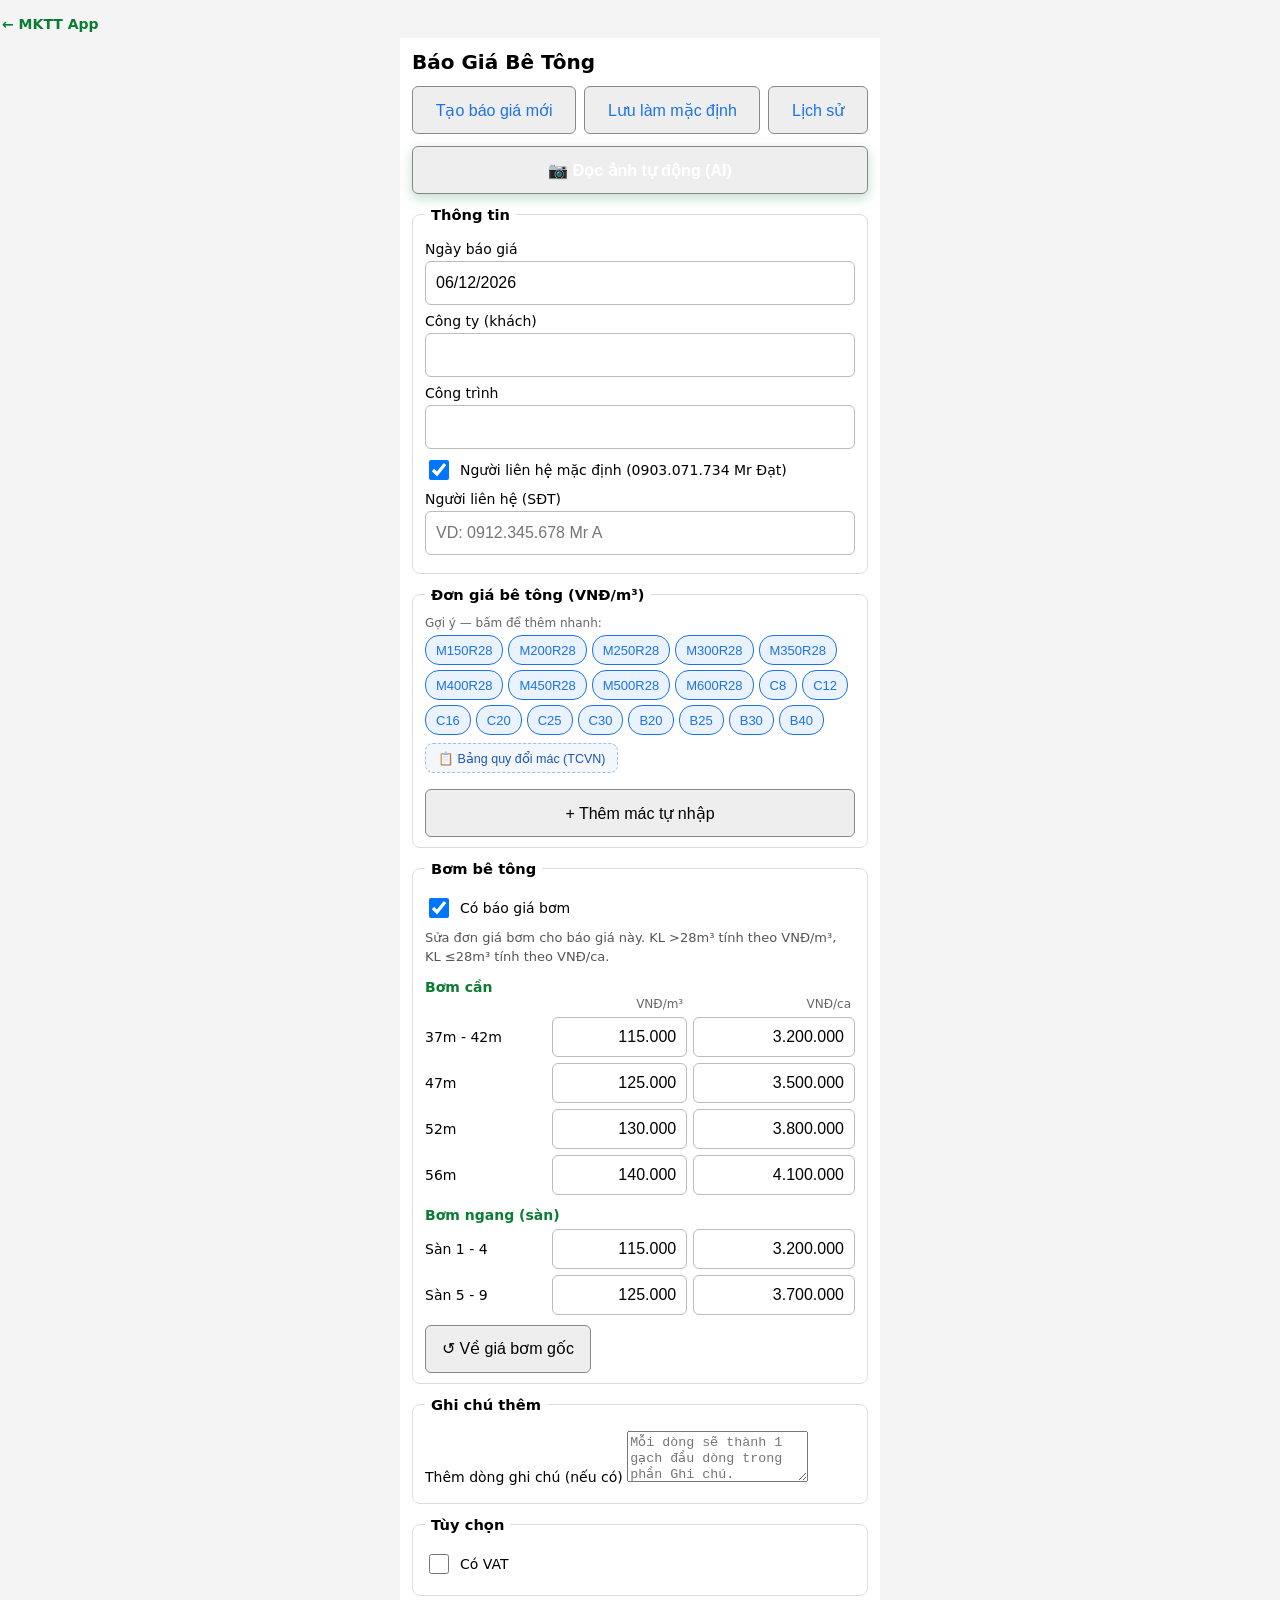
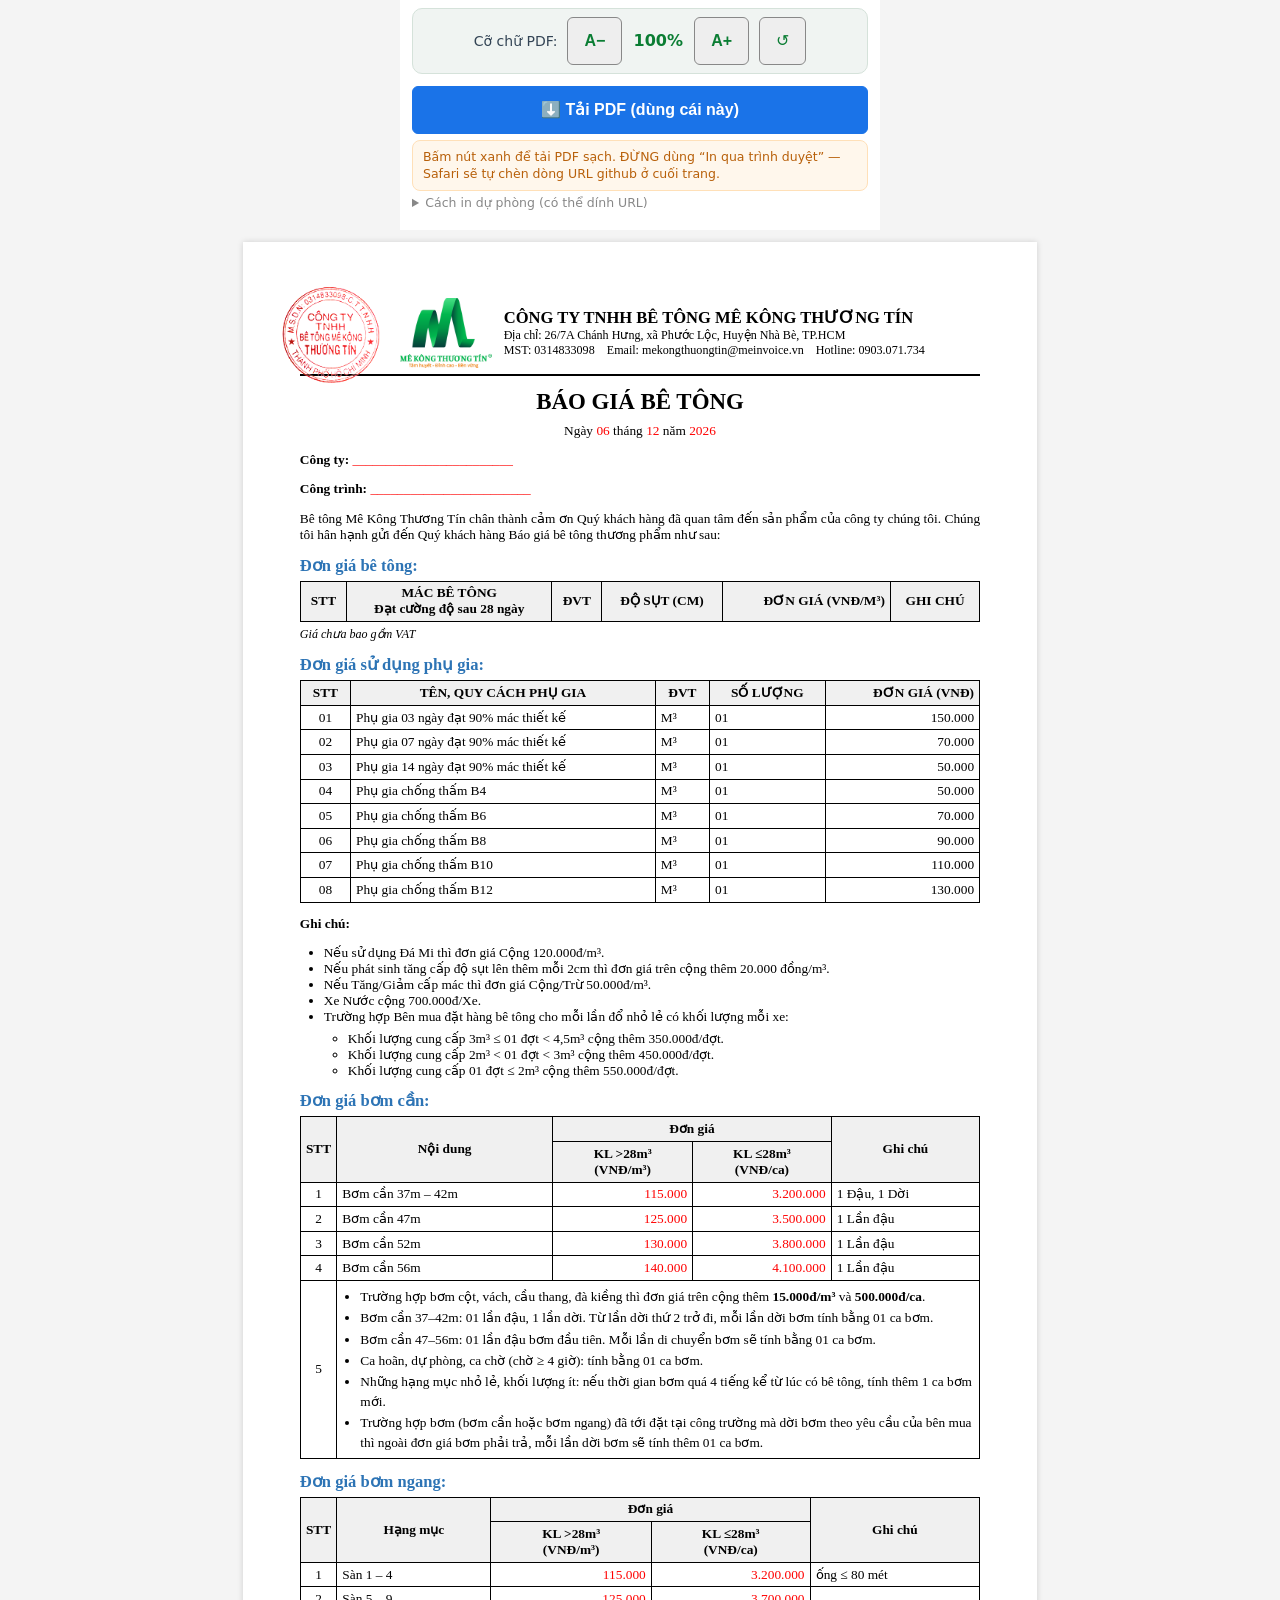
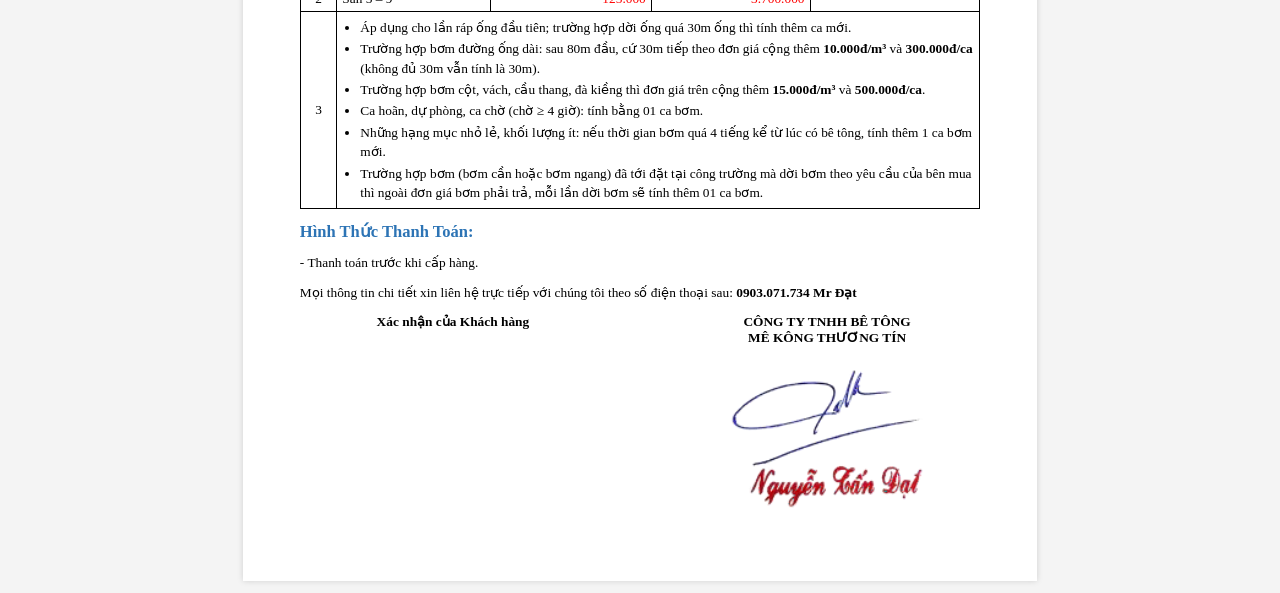
==== commit 6efc535d: "BaoGia: sua duoc don gia bom can/ngang (VND/m3, VND/ca), luu vao nhap/mau/lich su; sw v50" ====
--- a/baogia/index.html
+++ b/baogia/index.html
@@ -57,7 +57,19 @@
     <legend>Bơm bê tông</legend>
     <label class="checkbox"><input type="checkbox" id="f-pump-on" checked> Có báo giá bơm</label>
     <div id="f-pump-wrap">
-      <p class="pump-fixed-note">Bảng giá bơm cố định theo Mê Kông Thương Tín (bơm cần + bơm ngang). Bật/tắt để hiện trong báo giá.</p>
+      <p class="pump-fixed-note">Sửa đơn giá bơm cho báo giá này. KL &gt;28m³ tính theo VNĐ/m³, KL ≤28m³ tính theo VNĐ/ca.</p>
+      <div class="pump-edit">
+        <div class="pump-edit-group">Bơm cần</div>
+        <div class="pump-edit-head"><span></span><span>VNĐ/m³</span><span>VNĐ/ca</span></div>
+        <div class="pump-edit-row"><span>37m - 42m</span><input type="text" class="num" inputmode="numeric" data-pump="can1" data-k="m3" aria-label="Bơm cần 37-42m VNĐ/m³"><input type="text" class="num" inputmode="numeric" data-pump="can1" data-k="ca" aria-label="Bơm cần 37-42m VNĐ/ca"></div>
+        <div class="pump-edit-row"><span>47m</span><input type="text" class="num" inputmode="numeric" data-pump="can2" data-k="m3" aria-label="Bơm cần 47m VNĐ/m³"><input type="text" class="num" inputmode="numeric" data-pump="can2" data-k="ca" aria-label="Bơm cần 47m VNĐ/ca"></div>
+        <div class="pump-edit-row"><span>52m</span><input type="text" class="num" inputmode="numeric" data-pump="can3" data-k="m3" aria-label="Bơm cần 52m VNĐ/m³"><input type="text" class="num" inputmode="numeric" data-pump="can3" data-k="ca" aria-label="Bơm cần 52m VNĐ/ca"></div>
+        <div class="pump-edit-row"><span>56m</span><input type="text" class="num" inputmode="numeric" data-pump="can4" data-k="m3" aria-label="Bơm cần 56m VNĐ/m³"><input type="text" class="num" inputmode="numeric" data-pump="can4" data-k="ca" aria-label="Bơm cần 56m VNĐ/ca"></div>
+        <div class="pump-edit-group">Bơm ngang (sàn)</div>
+        <div class="pump-edit-row"><span>Sàn 1 - 4</span><input type="text" class="num" inputmode="numeric" data-pump="san1" data-k="m3" aria-label="Bơm sàn 1-4 VNĐ/m³"><input type="text" class="num" inputmode="numeric" data-pump="san1" data-k="ca" aria-label="Bơm sàn 1-4 VNĐ/ca"></div>
+        <div class="pump-edit-row"><span>Sàn 5 - 9</span><input type="text" class="num" inputmode="numeric" data-pump="san2" data-k="m3" aria-label="Bơm sàn 5-9 VNĐ/m³"><input type="text" class="num" inputmode="numeric" data-pump="san2" data-k="ca" aria-label="Bơm sàn 5-9 VNĐ/ca"></div>
+        <button type="button" id="btn-pump-reset" class="pump-reset">↺ Về giá bơm gốc</button>
+      </div>
     </div>
   </fieldset>
 
@@ -172,10 +184,10 @@
         </tr>
       </thead>
       <tbody>
-        <tr><td>1</td><td>Bơm cần 37m – 42m</td><td class="num r">115.000</td><td class="num r">3.200.000</td><td>1 Đậu, 1 Dời</td></tr>
-        <tr><td>2</td><td>Bơm cần 47m</td><td class="num r">125.000</td><td class="num r">3.500.000</td><td>1 Lần đậu</td></tr>
-        <tr><td>3</td><td>Bơm cần 52m</td><td class="num r">130.000</td><td class="num r">3.800.000</td><td>1 Lần đậu</td></tr>
-        <tr><td>4</td><td>Bơm cần 56m</td><td class="num r">140.000</td><td class="num r">4.100.000</td><td>1 Lần đậu</td></tr>
+        <tr><td>1</td><td>Bơm cần 37m – 42m</td><td class="num r" data-pump="can1" data-k="m3">115.000</td><td class="num r" data-pump="can1" data-k="ca">3.200.000</td><td>1 Đậu, 1 Dời</td></tr>
+        <tr><td>2</td><td>Bơm cần 47m</td><td class="num r" data-pump="can2" data-k="m3">125.000</td><td class="num r" data-pump="can2" data-k="ca">3.500.000</td><td>1 Lần đậu</td></tr>
+        <tr><td>3</td><td>Bơm cần 52m</td><td class="num r" data-pump="can3" data-k="m3">130.000</td><td class="num r" data-pump="can3" data-k="ca">3.800.000</td><td>1 Lần đậu</td></tr>
+        <tr><td>4</td><td>Bơm cần 56m</td><td class="num r" data-pump="can4" data-k="m3">140.000</td><td class="num r" data-pump="can4" data-k="ca">4.100.000</td><td>1 Lần đậu</td></tr>
         <tr><td>5</td><td colspan="4">
           <ul class="pump-notes">
             <li>Trường hợp bơm cột, vách, cầu thang, đà kiềng thì đơn giá trên cộng thêm <b>15.000đ/m³</b> và <b>500.000đ/ca</b>.</li>
@@ -201,8 +213,8 @@
         </tr>
       </thead>
       <tbody>
-        <tr><td>1</td><td>Sàn 1 – 4</td><td class="num r">115.000</td><td class="num r">3.200.000</td><td>ống ≤ 80 mét</td></tr>
-        <tr><td>2</td><td>Sàn 5 – 9</td><td class="num r">125.000</td><td class="num r">3.700.000</td><td></td></tr>
+        <tr><td>1</td><td>Sàn 1 – 4</td><td class="num r" data-pump="san1" data-k="m3">115.000</td><td class="num r" data-pump="san1" data-k="ca">3.200.000</td><td>ống ≤ 80 mét</td></tr>
+        <tr><td>2</td><td>Sàn 5 – 9</td><td class="num r" data-pump="san2" data-k="m3">125.000</td><td class="num r" data-pump="san2" data-k="ca">3.700.000</td><td></td></tr>
         <tr><td>3</td><td colspan="4">
           <ul class="pump-notes">
             <li>Áp dụng cho lần ráp ống đầu tiên; trường hợp dời ống quá 30m ống thì tính thêm ca mới.</li>
--- a/baogia/styles.css
+++ b/baogia/styles.css
@@ -96,6 +96,17 @@
 
 /* Phần bơm bê tông */
 .pump-fixed-note { font-size: 13px; color: #555; margin: 8px 0 0; line-height: 1.45; }
+/* Ô sửa đơn giá bơm: [tên] [VNĐ/m³] [VNĐ/ca] — co lại vừa màn hình điện thoại */
+.pump-edit { margin-top: 8px; }
+.pump-edit-group { font-weight: 700; font-size: 14px; color: #0a7d33; margin: 12px 0 2px; }
+.pump-edit-head, .pump-edit-row {
+  display: grid; grid-template-columns: minmax(64px, 0.9fr) 1fr 1.2fr; gap: 6px; align-items: center;
+}
+.pump-edit-head span { font-size: 12px; color: #666; text-align: right; padding-right: 4px; }
+.pump-edit-row { margin-top: 6px; }
+.pump-edit-row span { font-size: 14px; }
+#form .pump-edit-row input { min-height: 40px; margin: 0; text-align: right; }
+.pump-reset { margin-top: 10px; background: #fff; border: 1px solid #ccc; border-radius: 8px; padding: 8px 12px; font-size: 14px; cursor: pointer; }
 .pump-notes { margin: 0; padding-left: 18px; text-align: left; }
 .pump-notes li { margin: 2px 0; line-height: 1.45; }
 .pump-table th { text-align: center; }
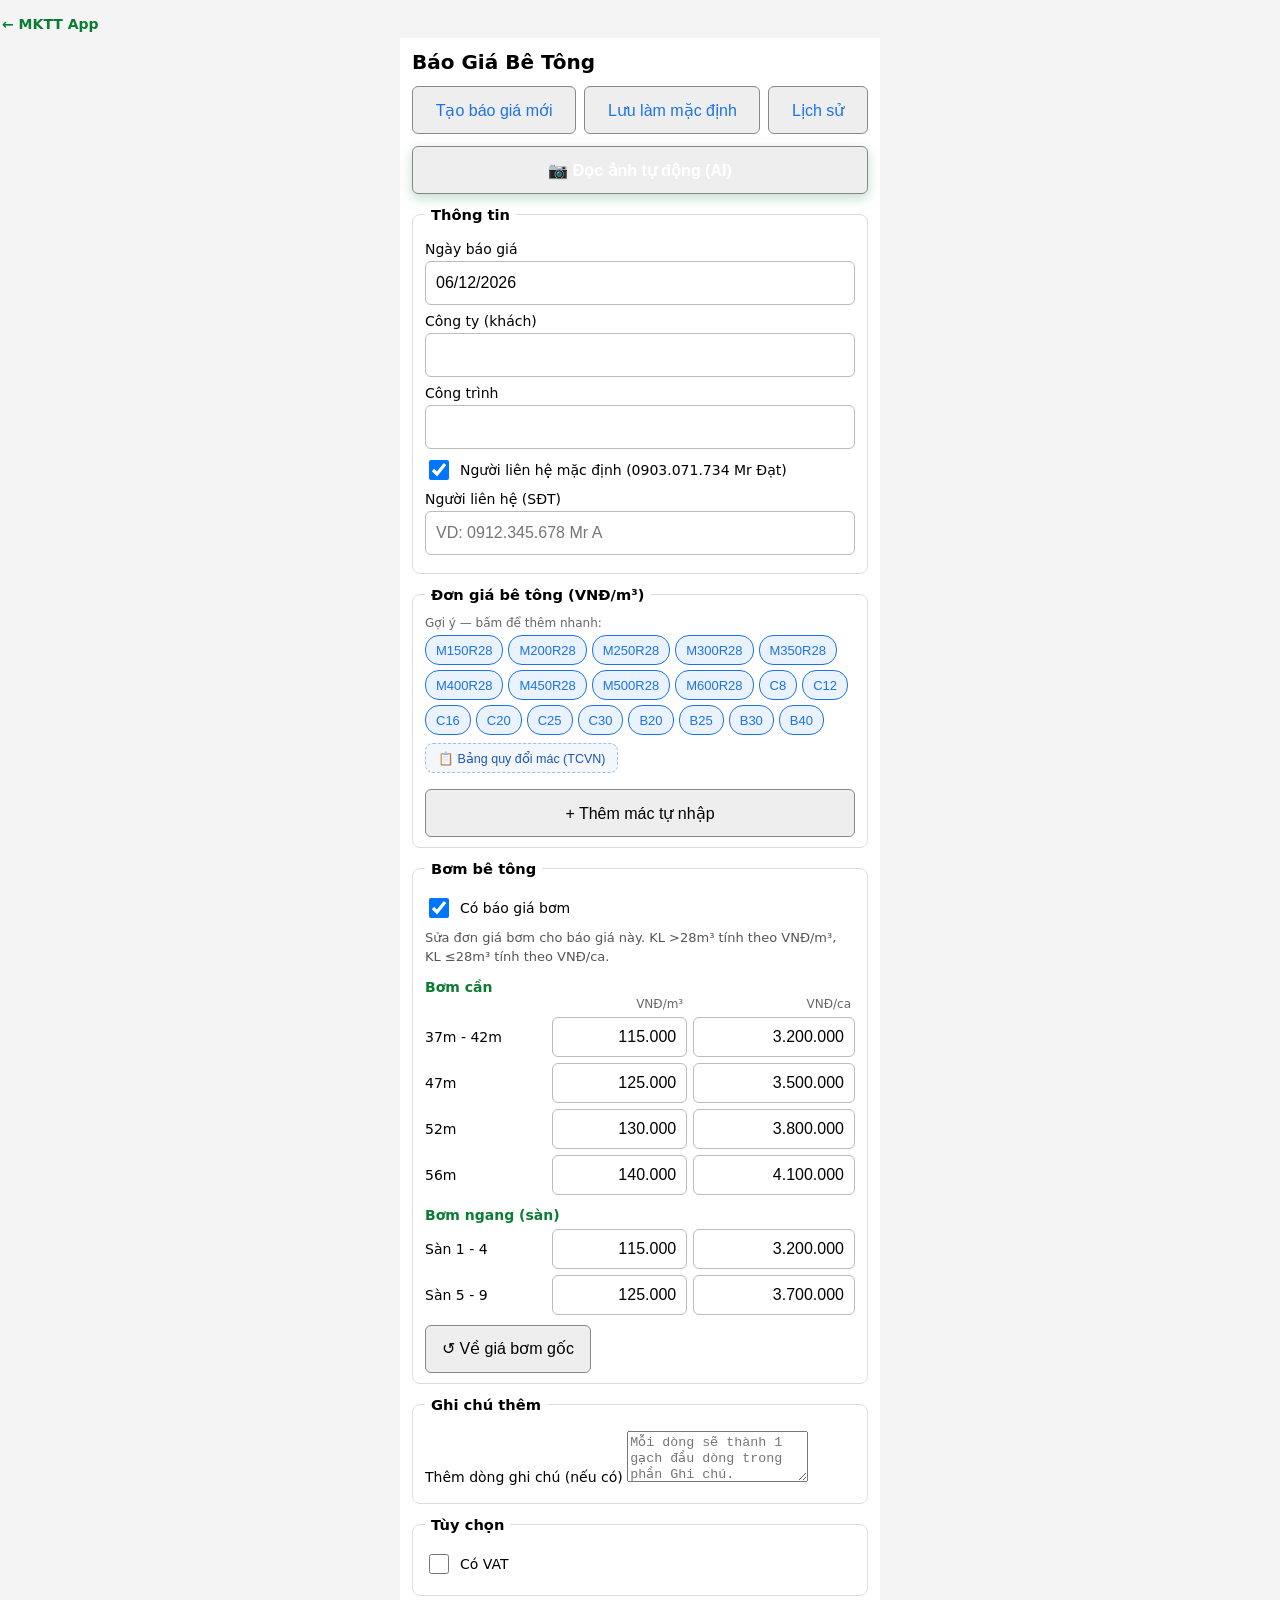
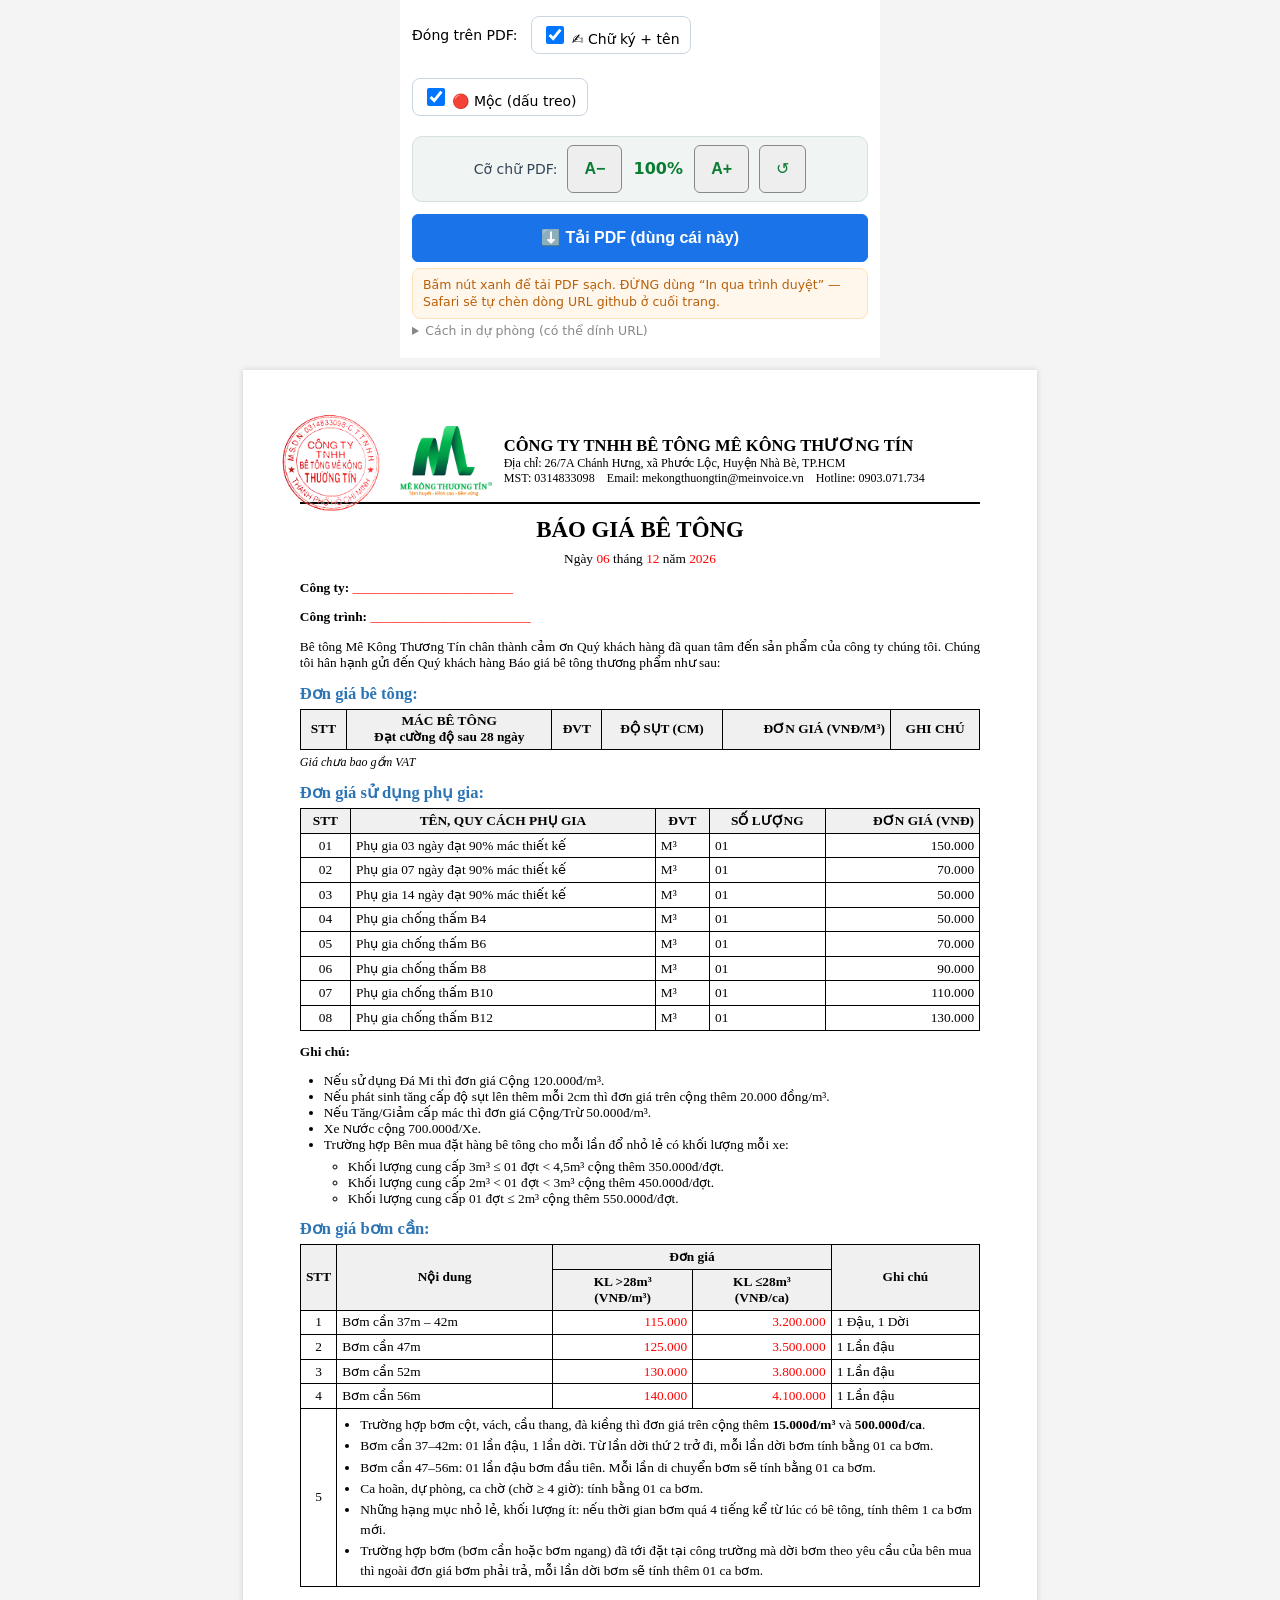
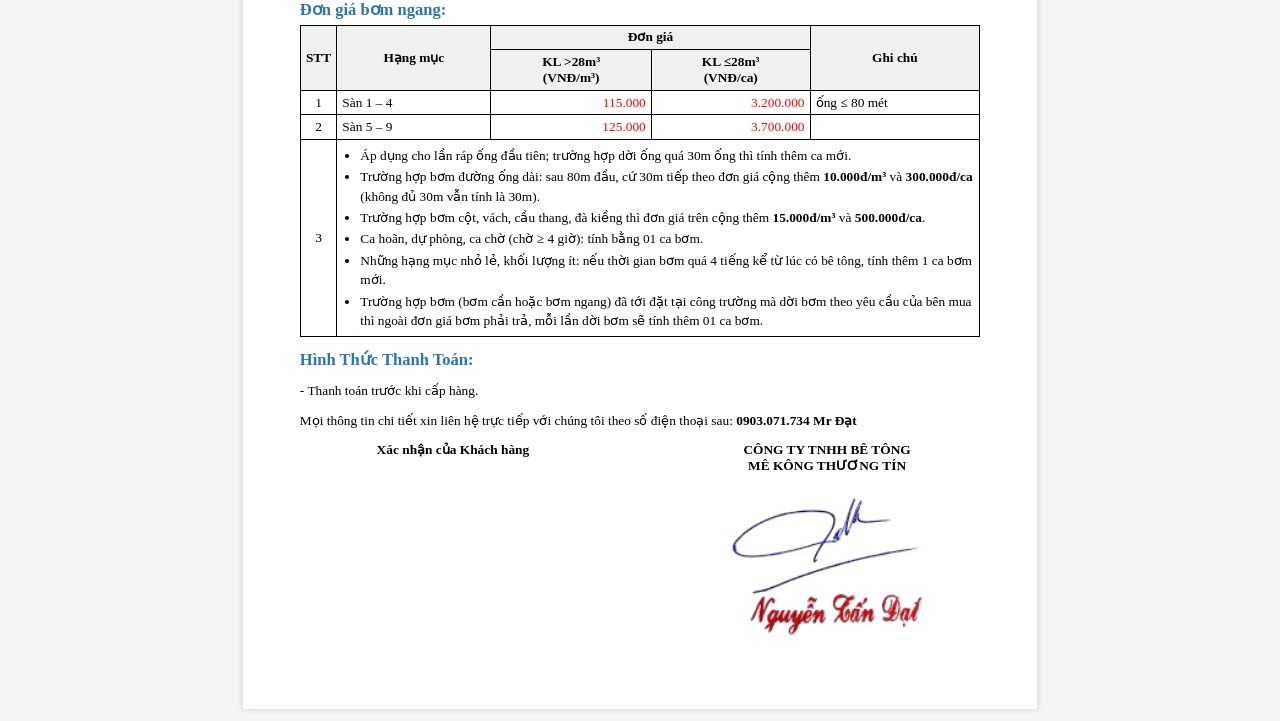
==== commit 6167c61e: "BaoGia: tick bat/tat chu ky+ten va moc (mac dinh co), nho lua chon; an bang visibility de chua cho k" ====
--- a/baogia/index.html
+++ b/baogia/index.html
@@ -1,281 +1,300 @@
-<!DOCTYPE html>
-<html lang="vi">
-<head>
-<meta charset="UTF-8">
-<meta name="viewport" content="width=device-width, initial-scale=1, user-scalable=no, viewport-fit=cover">
-<meta name="theme-color" content="#ffffff">
-<title>Báo Giá MKTT</title>
-
-<!-- PWA / iOS: cho phép "Thêm vào màn hình chính" chạy như app -->
-<meta name="mobile-web-app-capable" content="yes">
-<meta name="apple-mobile-web-app-capable" content="yes">
-<meta name="apple-mobile-web-app-status-bar-style" content="default">
-<meta name="apple-mobile-web-app-title" content="Báo Giá">
-<link rel="apple-touch-icon" href="assets/apple-touch-icon.png">
-
-
-<link rel="icon" href="assets/icon-192.png">
-<link rel="stylesheet" href="styles.css">
-</head>
-<body>
-
-<!-- FORM (ẩn khi print) -->
-<a href="../index.html" class="no-print mktt-home">← MKTT App</a>
-<form id="form" class="no-print" autocomplete="off">
-  <h1>Báo Giá Bê Tông</h1>
-
-  <div class="form-actions">
-    <button type="button" id="btn-new">Tạo báo giá mới</button>
-    <button type="button" id="btn-save-template">Lưu làm mặc định</button>
-    <button type="button" id="btn-history">Lịch sử</button>
-  </div>
-  <div id="history-panel" hidden></div>
-  <div id="ocr-slot"></div>
-
-  <fieldset>
-    <legend>Thông tin</legend>
-    <label>Ngày báo giá <input type="text" id="f-date" inputmode="numeric" placeholder="dd/mm/yyyy" maxlength="10"></label>
-    <label>Công ty (khách) <input type="text" id="f-customer" list="dl-customers"></label>
-    <label>Công trình <input type="text" id="f-project" list="dl-projects"></label>
-    <label class="checkbox"><input type="checkbox" id="f-contact-default" checked> Người liên hệ mặc định (0903.071.734 Mr Đạt)</label>
-    <label id="f-contact-wrap" hidden>Người liên hệ (SĐT) <input type="text" id="f-contact" placeholder="VD: 0912.345.678 Mr A"></label>
-    <datalist id="dl-customers"></datalist>
-    <datalist id="dl-projects"></datalist>
-  </fieldset>
-
-  <fieldset>
-    <legend>Đơn giá bê tông (VNĐ/m³)</legend>
-    <div class="chip-hint">Gợi ý — bấm để thêm nhanh:</div>
-    <div id="mac-chips" class="chip-row"></div>
-    <button type="button" id="btn-quydoi">📋 Bảng quy đổi mác (TCVN)</button>
-    <div id="quydoi-box" hidden></div>
-    <div id="mac-list"></div>
-    <button type="button" id="btn-add-mac">+ Thêm mác tự nhập</button>
-  </fieldset>
-
-  <fieldset>
-    <legend>Bơm bê tông</legend>
-    <label class="checkbox"><input type="checkbox" id="f-pump-on" checked> Có báo giá bơm</label>
-    <div id="f-pump-wrap">
-      <p class="pump-fixed-note">Sửa đơn giá bơm cho báo giá này. KL &gt;28m³ tính theo VNĐ/m³, KL ≤28m³ tính theo VNĐ/ca.</p>
-      <div class="pump-edit">
-        <div class="pump-edit-group">Bơm cần</div>
-        <div class="pump-edit-head"><span></span><span>VNĐ/m³</span><span>VNĐ/ca</span></div>
-        <div class="pump-edit-row"><span>37m - 42m</span><input type="text" class="num" inputmode="numeric" data-pump="can1" data-k="m3" aria-label="Bơm cần 37-42m VNĐ/m³"><input type="text" class="num" inputmode="numeric" data-pump="can1" data-k="ca" aria-label="Bơm cần 37-42m VNĐ/ca"></div>
-        <div class="pump-edit-row"><span>47m</span><input type="text" class="num" inputmode="numeric" data-pump="can2" data-k="m3" aria-label="Bơm cần 47m VNĐ/m³"><input type="text" class="num" inputmode="numeric" data-pump="can2" data-k="ca" aria-label="Bơm cần 47m VNĐ/ca"></div>
-        <div class="pump-edit-row"><span>52m</span><input type="text" class="num" inputmode="numeric" data-pump="can3" data-k="m3" aria-label="Bơm cần 52m VNĐ/m³"><input type="text" class="num" inputmode="numeric" data-pump="can3" data-k="ca" aria-label="Bơm cần 52m VNĐ/ca"></div>
-        <div class="pump-edit-row"><span>56m</span><input type="text" class="num" inputmode="numeric" data-pump="can4" data-k="m3" aria-label="Bơm cần 56m VNĐ/m³"><input type="text" class="num" inputmode="numeric" data-pump="can4" data-k="ca" aria-label="Bơm cần 56m VNĐ/ca"></div>
-        <div class="pump-edit-group">Bơm ngang (sàn)</div>
-        <div class="pump-edit-row"><span>Sàn 1 - 4</span><input type="text" class="num" inputmode="numeric" data-pump="san1" data-k="m3" aria-label="Bơm sàn 1-4 VNĐ/m³"><input type="text" class="num" inputmode="numeric" data-pump="san1" data-k="ca" aria-label="Bơm sàn 1-4 VNĐ/ca"></div>
-        <div class="pump-edit-row"><span>Sàn 5 - 9</span><input type="text" class="num" inputmode="numeric" data-pump="san2" data-k="m3" aria-label="Bơm sàn 5-9 VNĐ/m³"><input type="text" class="num" inputmode="numeric" data-pump="san2" data-k="ca" aria-label="Bơm sàn 5-9 VNĐ/ca"></div>
-        <button type="button" id="btn-pump-reset" class="pump-reset">↺ Về giá bơm gốc</button>
-      </div>
-    </div>
-  </fieldset>
-
-  <fieldset>
-    <legend>Ghi chú thêm</legend>
-    <label>Thêm dòng ghi chú (nếu có)
-      <textarea id="f-extra" rows="3" placeholder="Mỗi dòng sẽ thành 1 gạch đầu dòng trong phần Ghi chú."></textarea>
-    </label>
-  </fieldset>
-
-  <fieldset>
-    <legend>Tùy chọn</legend>
-    <label class="checkbox"><input type="checkbox" id="f-vat"> Có VAT</label>
-  </fieldset>
-
-  <div class="fontsize-ctrl no-print">
-    <span>Cỡ chữ PDF:</span>
-    <button type="button" id="btn-font-dec">A−</button>
-    <strong id="font-val">100%</strong>
-    <button type="button" id="btn-font-inc">A+</button>
-    <button type="button" id="btn-font-reset" class="mini">↺</button>
-  </div>
-
-  <button type="button" id="btn-pdf" class="btn-primary">⬇️ Tải PDF (dùng cái này)</button>
-  <p class="pdf-hint no-print">Bấm nút xanh để tải PDF sạch. ĐỪNG dùng “In qua trình duyệt” — Safari sẽ tự chèn dòng URL github ở cuối trang.</p>
-  <details class="no-print print-fallback">
-    <summary>Cách in dự phòng (có thể dính URL)</summary>
-    <button type="button" id="btn-print">In qua trình duyệt</button>
-  </details>
-</form>
-
-<!-- PREVIEW A4 -->
-<div id="quote">
-  <img class="q-hanging-stamp" src="assets/stamp.png" alt="Dấu treo">
-  <header class="q-header">
-    <div class="q-logo"><img src="assets/logo.png" alt="MKTT"></div>
-    <div class="q-company">
-      <div class="q-name">CÔNG TY TNHH BÊ TÔNG MÊ KÔNG THƯƠNG TÍN</div>
-      <div class="q-addr">Địa chỉ: 26/7A Chánh Hưng, xã Phước Lộc, Huyện Nhà Bè, TP.HCM</div>
-      <div class="q-info">MST: 0314833098 &nbsp;&nbsp; Email: mekongthuongtin@meinvoice.vn &nbsp;&nbsp; Hotline: 0903.071.734</div>
-    </div>
-  </header>
-
-  <h1 class="q-title">BÁO GIÁ BÊ TÔNG</h1>
-
-  <p class="q-date">Ngày <span class="r" id="q-day">__</span> tháng <span class="r" id="q-month">__</span> năm <span class="r" id="q-year">____</span></p>
-  <p><strong>Công ty:</strong> <span class="r" id="q-customer">________________________</span></p>
-  <p><strong>Công trình:</strong> <span class="r" id="q-project">________________________</span></p>
-
-  <p class="q-greeting">Bê tông Mê Kông Thương Tín chân thành cảm ơn Quý khách hàng đã quan tâm đến sản phẩm của công ty chúng tôi. Chúng tôi hân hạnh gửi đến Quý khách hàng Báo giá bê tông thương phẩm như sau:</p>
-
-  <h2 class="q-section">Đơn giá bê tông:</h2>
-  <table class="q-table">
-    <thead>
-      <tr>
-        <th>STT</th>
-        <th>MÁC BÊ TÔNG<br>Đạt cường độ sau 28 ngày</th>
-        <th>ĐVT</th>
-        <th>ĐỘ SỤT (CM)</th>
-        <th>ĐƠN GIÁ (VNĐ/M³)</th>
-        <th>GHI CHÚ</th>
-      </tr>
-    </thead>
-    <tbody id="q-mac-body"></tbody>
-  </table>
-  <p class="q-vat-note" id="q-vat-note">Giá chưa bao gồm VAT</p>
-
-  <h2 class="q-section">Đơn giá sử dụng phụ gia:</h2>
-  <table class="q-table">
-    <thead>
-      <tr><th>STT</th><th>TÊN, QUY CÁCH PHỤ GIA</th><th>ĐVT</th><th>SỐ LƯỢNG</th><th>ĐƠN GIÁ (VNĐ)</th></tr>
-    </thead>
-    <tbody>
-      <tr><td>01</td><td>Phụ gia 03 ngày đạt 90% mác thiết kế</td><td>M³</td><td>01</td><td class="num">150.000</td></tr>
-      <tr><td>02</td><td>Phụ gia 07 ngày đạt 90% mác thiết kế</td><td>M³</td><td>01</td><td class="num">70.000</td></tr>
-      <tr><td>03</td><td>Phụ gia 14 ngày đạt 90% mác thiết kế</td><td>M³</td><td>01</td><td class="num">50.000</td></tr>
-      <tr><td>04</td><td>Phụ gia chống thấm B4</td><td>M³</td><td>01</td><td class="num">50.000</td></tr>
-      <tr><td>05</td><td>Phụ gia chống thấm B6</td><td>M³</td><td>01</td><td class="num">70.000</td></tr>
-      <tr><td>06</td><td>Phụ gia chống thấm B8</td><td>M³</td><td>01</td><td class="num">90.000</td></tr>
-      <tr><td>07</td><td>Phụ gia chống thấm B10</td><td>M³</td><td>01</td><td class="num">110.000</td></tr>
-      <tr><td>08</td><td>Phụ gia chống thấm B12</td><td>M³</td><td>01</td><td class="num">130.000</td></tr>
-    </tbody>
-  </table>
-
-  <div class="q-notes">
-    <p><strong>Ghi chú:</strong></p>
-    <ul id="q-notes-list">
-      <li>Nếu sử dụng Đá Mi thì đơn giá Cộng 120.000đ/m³.</li>
-      <li>Nếu phát sinh tăng cấp độ sụt lên thêm mỗi 2cm thì đơn giá trên cộng thêm 20.000 đồng/m³.</li>
-      <li>Nếu Tăng/Giảm cấp mác thì đơn giá Cộng/Trừ 50.000đ/m³.</li>
-      <li>Xe Nước cộng 700.000đ/Xe.</li>
-      <li>Trường hợp Bên mua đặt hàng bê tông cho mỗi lần đổ nhỏ lẻ có khối lượng mỗi xe:
-        <ul>
-          <li>Khối lượng cung cấp 3m³ ≤ 01 đợt &lt; 4,5m³ cộng thêm 350.000đ/đợt.</li>
-          <li>Khối lượng cung cấp 2m³ &lt; 01 đợt &lt; 3m³ cộng thêm 450.000đ/đợt.</li>
-          <li>Khối lượng cung cấp 01 đợt ≤ 2m³ cộng thêm 550.000đ/đợt.</li>
-        </ul>
-      </li>
-    </ul>
-  </div>
-
-  <div id="q-pump-block">
-    <h2 class="q-section">Đơn giá bơm cần:</h2>
-    <table class="q-table pump-table">
-      <thead>
-        <tr>
-          <th rowspan="2">STT</th><th rowspan="2">Nội dung</th>
-          <th colspan="2">Đơn giá</th><th rowspan="2">Ghi chú</th>
-        </tr>
-        <tr>
-          <th>KL &gt;28m³<br>(VNĐ/m³)</th><th>KL ≤28m³<br>(VNĐ/ca)</th>
-        </tr>
-      </thead>
-      <tbody>
-        <tr><td>1</td><td>Bơm cần 37m – 42m</td><td class="num r" data-pump="can1" data-k="m3">115.000</td><td class="num r" data-pump="can1" data-k="ca">3.200.000</td><td>1 Đậu, 1 Dời</td></tr>
-        <tr><td>2</td><td>Bơm cần 47m</td><td class="num r" data-pump="can2" data-k="m3">125.000</td><td class="num r" data-pump="can2" data-k="ca">3.500.000</td><td>1 Lần đậu</td></tr>
-        <tr><td>3</td><td>Bơm cần 52m</td><td class="num r" data-pump="can3" data-k="m3">130.000</td><td class="num r" data-pump="can3" data-k="ca">3.800.000</td><td>1 Lần đậu</td></tr>
-        <tr><td>4</td><td>Bơm cần 56m</td><td class="num r" data-pump="can4" data-k="m3">140.000</td><td class="num r" data-pump="can4" data-k="ca">4.100.000</td><td>1 Lần đậu</td></tr>
-        <tr><td>5</td><td colspan="4">
-          <ul class="pump-notes">
-            <li>Trường hợp bơm cột, vách, cầu thang, đà kiềng thì đơn giá trên cộng thêm <b>15.000đ/m³</b> và <b>500.000đ/ca</b>.</li>
-            <li>Bơm cần 37–42m: 01 lần đậu, 1 lần dời. Từ lần dời thứ 2 trở đi, mỗi lần dời bơm tính bằng 01 ca bơm.</li>
-            <li>Bơm cần 47–56m: 01 lần đậu bơm đầu tiên. Mỗi lần di chuyển bơm sẽ tính bằng 01 ca bơm.</li>
-            <li>Ca hoãn, dự phòng, ca chờ (chờ ≥ 4 giờ): tính bằng 01 ca bơm.</li>
-            <li>Những hạng mục nhỏ lẻ, khối lượng ít: nếu thời gian bơm quá 4 tiếng kể từ lúc có bê tông, tính thêm 1 ca bơm mới.</li>
-            <li>Trường hợp bơm (bơm cần hoặc bơm ngang) đã tới đặt tại công trường mà dời bơm theo yêu cầu của bên mua thì ngoài đơn giá bơm phải trả, mỗi lần dời bơm sẽ tính thêm 01 ca bơm.</li>
-          </ul>
-        </td></tr>
-      </tbody>
-    </table>
-
-    <h2 class="q-section">Đơn giá bơm ngang:</h2>
-    <table class="q-table pump-table">
-      <thead>
-        <tr>
-          <th rowspan="2">STT</th><th rowspan="2">Hạng mục</th>
-          <th colspan="2">Đơn giá</th><th rowspan="2">Ghi chú</th>
-        </tr>
-        <tr>
-          <th>KL &gt;28m³<br>(VNĐ/m³)</th><th>KL ≤28m³<br>(VNĐ/ca)</th>
-        </tr>
-      </thead>
-      <tbody>
-        <tr><td>1</td><td>Sàn 1 – 4</td><td class="num r" data-pump="san1" data-k="m3">115.000</td><td class="num r" data-pump="san1" data-k="ca">3.200.000</td><td>ống ≤ 80 mét</td></tr>
-        <tr><td>2</td><td>Sàn 5 – 9</td><td class="num r" data-pump="san2" data-k="m3">125.000</td><td class="num r" data-pump="san2" data-k="ca">3.700.000</td><td></td></tr>
-        <tr><td>3</td><td colspan="4">
-          <ul class="pump-notes">
-            <li>Áp dụng cho lần ráp ống đầu tiên; trường hợp dời ống quá 30m ống thì tính thêm ca mới.</li>
-            <li>Trường hợp bơm đường ống dài: sau 80m đầu, cứ 30m tiếp theo đơn giá cộng thêm <b>10.000đ/m³</b> và <b>300.000đ/ca</b> (không đủ 30m vẫn tính là 30m).</li>
-            <li>Trường hợp bơm cột, vách, cầu thang, đà kiềng thì đơn giá trên cộng thêm <b>15.000đ/m³</b> và <b>500.000đ/ca</b>.</li>
-            <li>Ca hoãn, dự phòng, ca chờ (chờ ≥ 4 giờ): tính bằng 01 ca bơm.</li>
-            <li>Những hạng mục nhỏ lẻ, khối lượng ít: nếu thời gian bơm quá 4 tiếng kể từ lúc có bê tông, tính thêm 1 ca bơm mới.</li>
-            <li>Trường hợp bơm (bơm cần hoặc bơm ngang) đã tới đặt tại công trường mà dời bơm theo yêu cầu của bên mua thì ngoài đơn giá bơm phải trả, mỗi lần dời bơm sẽ tính thêm 01 ca bơm.</li>
-          </ul>
-        </td></tr>
-      </tbody>
-    </table>
-  </div>
-
-  <h2 class="q-section">Hình Thức Thanh Toán:</h2>
-  <p>- Thanh toán trước khi cấp hàng.</p>
-  <p>Mọi thông tin chi tiết xin liên hệ trực tiếp với chúng tôi theo số điện thoại sau: <strong id="q-contact">0903.071.734 Mr Đạt</strong></p>
-
-  <div class="q-signature">
-    <div class="q-sig-col">
-      <div class="q-sig-title">Xác nhận của Khách hàng</div>
-    </div>
-    <div class="q-sig-col">
-      <div class="q-sig-title">CÔNG TY TNHH BÊ TÔNG<br>MÊ KÔNG THƯƠNG TÍN</div>
-      <div class="q-sig-stack">
-        <img class="q-signature-img" src="assets/signature-tight.png" alt="Chữ ký Nguyễn Tấn Đạt">
-      </div>
-    </div>
-  </div>
-</div>
-
-<script src="../vendor/html2pdf.bundle.min.js"></script>
-<script src="mac-price-ladder.js"></script>
-<script src="quotes-store.js"></script>
-<script src="quote-actions.js"></script>
-<script src="app.js"></script>
-<script src="../shared/gemini-ocr.js"></script>
-<script>
-  window.addEventListener('load', () => {
-    if (!window.MkttOCR) return;
-    window.MkttOCR.mount({
-      containerId: 'ocr-slot',
-      module: 'baogia',
-      onResult(data) {
-        if (!data) return;
-        // Khách hàng = bên mua; nếu AI không thấy thì lấy tạm chủ đầu tư.
-        const cust = (data.customer && String(data.customer).trim()) || (data.chu_dau_tu && String(data.chu_dau_tu).trim()) || '';
-        if (cust) document.getElementById('f-customer').value = cust.toUpperCase();
-        // Công trình: kèm CĐT (nếu có và khác khách) để anh Đạt nắm ngữ cảnh.
-        let proj = data.project ? String(data.project).trim() : '';
-        const cdt = data.chu_dau_tu ? String(data.chu_dau_tu).trim() : '';
-        if (proj && cdt && cdt.toUpperCase() !== cust.toUpperCase()) proj += ' (CĐT: ' + cdt + ')';
-        if (proj) document.getElementById('f-project').value = proj;
-        if (Array.isArray(data.macs) && data.macs.length && window.__baogiaSetMacs) {
-          window.__baogiaSetMacs(data.macs);
-        }
-        document.getElementById('f-customer').dispatchEvent(new Event('input', { bubbles: true }));
-        document.getElementById('f-project').dispatchEvent(new Event('input', { bubbles: true }));
-      }
-    });
-  });
-</script>
-</body>
-</html>
+<!DOCTYPE html>
+<html lang="vi">
+<head>
+<meta charset="UTF-8">
+<meta name="viewport" content="width=device-width, initial-scale=1, user-scalable=no, viewport-fit=cover">
+<meta name="theme-color" content="#ffffff">
+<title>Báo Giá MKTT</title>
+
+<!-- PWA / iOS: cho phép "Thêm vào màn hình chính" chạy như app -->
+<meta name="mobile-web-app-capable" content="yes">
+<meta name="apple-mobile-web-app-capable" content="yes">
+<meta name="apple-mobile-web-app-status-bar-style" content="default">
+<meta name="apple-mobile-web-app-title" content="Báo Giá">
+<link rel="apple-touch-icon" href="assets/apple-touch-icon.png">
+
+
+<link rel="icon" href="assets/icon-192.png">
+<link rel="stylesheet" href="styles.css?v=57">
+</head>
+<body>
+
+<!-- FORM (ẩn khi print) -->
+<a href="../index.html" class="no-print mktt-home">← MKTT App</a>
+<form id="form" class="no-print" autocomplete="off">
+  <h1>Báo Giá Bê Tông</h1>
+
+  <div class="form-actions">
+    <button type="button" id="btn-new">Tạo báo giá mới</button>
+    <button type="button" id="btn-save-template">Lưu làm mặc định</button>
+    <button type="button" id="btn-history">Lịch sử</button>
+  </div>
+  <div id="history-panel" hidden></div>
+  <div id="ocr-slot"></div>
+
+  <fieldset>
+    <legend>Thông tin</legend>
+    <label>Ngày báo giá <input type="text" id="f-date" inputmode="numeric" placeholder="dd/mm/yyyy" maxlength="10"></label>
+    <label>Công ty (khách) <input type="text" id="f-customer" list="dl-customers"></label>
+    <label>Công trình <input type="text" id="f-project" list="dl-projects"></label>
+    <label class="checkbox"><input type="checkbox" id="f-contact-default" checked> Người liên hệ mặc định (0903.071.734 Mr Đạt)</label>
+    <label id="f-contact-wrap" hidden>Người liên hệ (SĐT) <input type="text" id="f-contact" placeholder="VD: 0912.345.678 Mr A"></label>
+    <datalist id="dl-customers"></datalist>
+    <datalist id="dl-projects"></datalist>
+  </fieldset>
+
+  <fieldset>
+    <legend>Đơn giá bê tông (VNĐ/m³)</legend>
+    <div class="chip-hint">Gợi ý — bấm để thêm nhanh:</div>
+    <div id="mac-chips" class="chip-row"></div>
+    <button type="button" id="btn-quydoi">📋 Bảng quy đổi mác (TCVN)</button>
+    <div id="quydoi-box" hidden></div>
+    <div id="mac-list"></div>
+    <button type="button" id="btn-add-mac">+ Thêm mác tự nhập</button>
+  </fieldset>
+
+  <fieldset>
+    <legend>Bơm bê tông</legend>
+    <label class="checkbox"><input type="checkbox" id="f-pump-on" checked> Có báo giá bơm</label>
+    <div id="f-pump-wrap">
+      <p class="pump-fixed-note">Sửa đơn giá bơm cho báo giá này. KL &gt;28m³ tính theo VNĐ/m³, KL ≤28m³ tính theo VNĐ/ca.</p>
+      <div class="pump-edit">
+        <div class="pump-edit-group">Bơm cần</div>
+        <div class="pump-edit-head"><span></span><span>VNĐ/m³</span><span>VNĐ/ca</span></div>
+        <div class="pump-edit-row"><span>37m - 42m</span><input type="text" class="num" inputmode="numeric" data-pump="can1" data-k="m3" aria-label="Bơm cần 37-42m VNĐ/m³"><input type="text" class="num" inputmode="numeric" data-pump="can1" data-k="ca" aria-label="Bơm cần 37-42m VNĐ/ca"></div>
+        <div class="pump-edit-row"><span>47m</span><input type="text" class="num" inputmode="numeric" data-pump="can2" data-k="m3" aria-label="Bơm cần 47m VNĐ/m³"><input type="text" class="num" inputmode="numeric" data-pump="can2" data-k="ca" aria-label="Bơm cần 47m VNĐ/ca"></div>
+        <div class="pump-edit-row"><span>52m</span><input type="text" class="num" inputmode="numeric" data-pump="can3" data-k="m3" aria-label="Bơm cần 52m VNĐ/m³"><input type="text" class="num" inputmode="numeric" data-pump="can3" data-k="ca" aria-label="Bơm cần 52m VNĐ/ca"></div>
+        <div class="pump-edit-row"><span>56m</span><input type="text" class="num" inputmode="numeric" data-pump="can4" data-k="m3" aria-label="Bơm cần 56m VNĐ/m³"><input type="text" class="num" inputmode="numeric" data-pump="can4" data-k="ca" aria-label="Bơm cần 56m VNĐ/ca"></div>
+        <div class="pump-edit-group">Bơm ngang (sàn)</div>
+        <div class="pump-edit-row"><span>Sàn 1 - 4</span><input type="text" class="num" inputmode="numeric" data-pump="san1" data-k="m3" aria-label="Bơm sàn 1-4 VNĐ/m³"><input type="text" class="num" inputmode="numeric" data-pump="san1" data-k="ca" aria-label="Bơm sàn 1-4 VNĐ/ca"></div>
+        <div class="pump-edit-row"><span>Sàn 5 - 9</span><input type="text" class="num" inputmode="numeric" data-pump="san2" data-k="m3" aria-label="Bơm sàn 5-9 VNĐ/m³"><input type="text" class="num" inputmode="numeric" data-pump="san2" data-k="ca" aria-label="Bơm sàn 5-9 VNĐ/ca"></div>
+        <button type="button" id="btn-pump-reset" class="pump-reset">↺ Về giá bơm gốc</button>
+      </div>
+    </div>
+  </fieldset>
+
+  <fieldset>
+    <legend>Ghi chú thêm</legend>
+    <label>Thêm dòng ghi chú (nếu có)
+      <textarea id="f-extra" rows="3" placeholder="Mỗi dòng sẽ thành 1 gạch đầu dòng trong phần Ghi chú."></textarea>
+    </label>
+  </fieldset>
+
+  <fieldset>
+    <legend>Tùy chọn</legend>
+    <label class="checkbox"><input type="checkbox" id="f-vat"> Có VAT</label>
+  </fieldset>
+
+  <div class="stamp-ctrl no-print">
+    <span>Đóng trên PDF:</span>
+    <label><input type="checkbox" id="chk-sign" checked> ✍️ Chữ ký + tên</label>
+    <label><input type="checkbox" id="chk-stamp" checked> 🔴 Mộc (dấu treo)</label>
+  </div>
+
+  <div class="fontsize-ctrl no-print">
+    <span>Cỡ chữ PDF:</span>
+    <button type="button" id="btn-font-dec">A−</button>
+    <strong id="font-val">100%</strong>
+    <button type="button" id="btn-font-inc">A+</button>
+    <button type="button" id="btn-font-reset" class="mini">↺</button>
+  </div>
+
+  <button type="button" id="btn-pdf" class="btn-primary">⬇️ Tải PDF (dùng cái này)</button>
+  <p class="pdf-hint no-print">Bấm nút xanh để tải PDF sạch. ĐỪNG dùng “In qua trình duyệt” — Safari sẽ tự chèn dòng URL github ở cuối trang.</p>
+  <details class="no-print print-fallback">
+    <summary>Cách in dự phòng (có thể dính URL)</summary>
+    <button type="button" id="btn-print">In qua trình duyệt</button>
+  </details>
+</form>
+
+<!-- PREVIEW A4 -->
+<div id="quote">
+  <img class="q-hanging-stamp" src="assets/stamp.png" alt="Dấu treo">
+  <header class="q-header">
+    <div class="q-logo"><img src="assets/logo.png" alt="MKTT"></div>
+    <div class="q-company">
+      <div class="q-name">CÔNG TY TNHH BÊ TÔNG MÊ KÔNG THƯƠNG TÍN</div>
+      <div class="q-addr">Địa chỉ: 26/7A Chánh Hưng, xã Phước Lộc, Huyện Nhà Bè, TP.HCM</div>
+      <div class="q-info">MST: 0314833098 &nbsp;&nbsp; Email: mekongthuongtin@meinvoice.vn &nbsp;&nbsp; Hotline: 0903.071.734</div>
+    </div>
+  </header>
+
+  <h1 class="q-title">BÁO GIÁ BÊ TÔNG</h1>
+
+  <p class="q-date">Ngày <span class="r" id="q-day">__</span> tháng <span class="r" id="q-month">__</span> năm <span class="r" id="q-year">____</span></p>
+  <p><strong>Công ty:</strong> <span class="r" id="q-customer">________________________</span></p>
+  <p><strong>Công trình:</strong> <span class="r" id="q-project">________________________</span></p>
+
+  <p class="q-greeting">Bê tông Mê Kông Thương Tín chân thành cảm ơn Quý khách hàng đã quan tâm đến sản phẩm của công ty chúng tôi. Chúng tôi hân hạnh gửi đến Quý khách hàng Báo giá bê tông thương phẩm như sau:</p>
+
+  <h2 class="q-section">Đơn giá bê tông:</h2>
+  <table class="q-table">
+    <thead>
+      <tr>
+        <th>STT</th>
+        <th>MÁC BÊ TÔNG<br>Đạt cường độ sau 28 ngày</th>
+        <th>ĐVT</th>
+        <th>ĐỘ SỤT (CM)</th>
+        <th>ĐƠN GIÁ (VNĐ/M³)</th>
+        <th>GHI CHÚ</th>
+      </tr>
+    </thead>
+    <tbody id="q-mac-body"></tbody>
+  </table>
+  <p class="q-vat-note" id="q-vat-note">Giá chưa bao gồm VAT</p>
+
+  <h2 class="q-section">Đơn giá sử dụng phụ gia:</h2>
+  <table class="q-table">
+    <thead>
+      <tr><th>STT</th><th>TÊN, QUY CÁCH PHỤ GIA</th><th>ĐVT</th><th>SỐ LƯỢNG</th><th>ĐƠN GIÁ (VNĐ)</th></tr>
+    </thead>
+    <tbody>
+      <tr><td>01</td><td>Phụ gia 03 ngày đạt 90% mác thiết kế</td><td>M³</td><td>01</td><td class="num">150.000</td></tr>
+      <tr><td>02</td><td>Phụ gia 07 ngày đạt 90% mác thiết kế</td><td>M³</td><td>01</td><td class="num">70.000</td></tr>
+      <tr><td>03</td><td>Phụ gia 14 ngày đạt 90% mác thiết kế</td><td>M³</td><td>01</td><td class="num">50.000</td></tr>
+      <tr><td>04</td><td>Phụ gia chống thấm B4</td><td>M³</td><td>01</td><td class="num">50.000</td></tr>
+      <tr><td>05</td><td>Phụ gia chống thấm B6</td><td>M³</td><td>01</td><td class="num">70.000</td></tr>
+      <tr><td>06</td><td>Phụ gia chống thấm B8</td><td>M³</td><td>01</td><td class="num">90.000</td></tr>
+      <tr><td>07</td><td>Phụ gia chống thấm B10</td><td>M³</td><td>01</td><td class="num">110.000</td></tr>
+      <tr><td>08</td><td>Phụ gia chống thấm B12</td><td>M³</td><td>01</td><td class="num">130.000</td></tr>
+    </tbody>
+  </table>
+
+  <div class="q-notes">
+    <p><strong>Ghi chú:</strong></p>
+    <ul id="q-notes-list">
+      <li>Nếu sử dụng Đá Mi thì đơn giá Cộng 120.000đ/m³.</li>
+      <li>Nếu phát sinh tăng cấp độ sụt lên thêm mỗi 2cm thì đơn giá trên cộng thêm 20.000 đồng/m³.</li>
+      <li>Nếu Tăng/Giảm cấp mác thì đơn giá Cộng/Trừ 50.000đ/m³.</li>
+      <li>Xe Nước cộng 700.000đ/Xe.</li>
+      <li>Trường hợp Bên mua đặt hàng bê tông cho mỗi lần đổ nhỏ lẻ có khối lượng mỗi xe:
+        <ul>
+          <li>Khối lượng cung cấp 3m³ ≤ 01 đợt &lt; 4,5m³ cộng thêm 350.000đ/đợt.</li>
+          <li>Khối lượng cung cấp 2m³ &lt; 01 đợt &lt; 3m³ cộng thêm 450.000đ/đợt.</li>
+          <li>Khối lượng cung cấp 01 đợt ≤ 2m³ cộng thêm 550.000đ/đợt.</li>
+        </ul>
+      </li>
+    </ul>
+  </div>
+
+  <div id="q-pump-block">
+    <h2 class="q-section">Đơn giá bơm cần:</h2>
+    <table class="q-table pump-table">
+      <thead>
+        <tr>
+          <th rowspan="2">STT</th><th rowspan="2">Nội dung</th>
+          <th colspan="2">Đơn giá</th><th rowspan="2">Ghi chú</th>
+        </tr>
+        <tr>
+          <th>KL &gt;28m³<br>(VNĐ/m³)</th><th>KL ≤28m³<br>(VNĐ/ca)</th>
+        </tr>
+      </thead>
+      <tbody>
+        <tr><td>1</td><td>Bơm cần 37m – 42m</td><td class="num r" data-pump="can1" data-k="m3">115.000</td><td class="num r" data-pump="can1" data-k="ca">3.200.000</td><td>1 Đậu, 1 Dời</td></tr>
+        <tr><td>2</td><td>Bơm cần 47m</td><td class="num r" data-pump="can2" data-k="m3">125.000</td><td class="num r" data-pump="can2" data-k="ca">3.500.000</td><td>1 Lần đậu</td></tr>
+        <tr><td>3</td><td>Bơm cần 52m</td><td class="num r" data-pump="can3" data-k="m3">130.000</td><td class="num r" data-pump="can3" data-k="ca">3.800.000</td><td>1 Lần đậu</td></tr>
+        <tr><td>4</td><td>Bơm cần 56m</td><td class="num r" data-pump="can4" data-k="m3">140.000</td><td class="num r" data-pump="can4" data-k="ca">4.100.000</td><td>1 Lần đậu</td></tr>
+        <tr><td>5</td><td colspan="4">
+          <ul class="pump-notes">
+            <li>Trường hợp bơm cột, vách, cầu thang, đà kiềng thì đơn giá trên cộng thêm <b>15.000đ/m³</b> và <b>500.000đ/ca</b>.</li>
+            <li>Bơm cần 37–42m: 01 lần đậu, 1 lần dời. Từ lần dời thứ 2 trở đi, mỗi lần dời bơm tính bằng 01 ca bơm.</li>
+            <li>Bơm cần 47–56m: 01 lần đậu bơm đầu tiên. Mỗi lần di chuyển bơm sẽ tính bằng 01 ca bơm.</li>
+            <li>Ca hoãn, dự phòng, ca chờ (chờ ≥ 4 giờ): tính bằng 01 ca bơm.</li>
+            <li>Những hạng mục nhỏ lẻ, khối lượng ít: nếu thời gian bơm quá 4 tiếng kể từ lúc có bê tông, tính thêm 1 ca bơm mới.</li>
+            <li>Trường hợp bơm (bơm cần hoặc bơm ngang) đã tới đặt tại công trường mà dời bơm theo yêu cầu của bên mua thì ngoài đơn giá bơm phải trả, mỗi lần dời bơm sẽ tính thêm 01 ca bơm.</li>
+          </ul>
+        </td></tr>
+      </tbody>
+    </table>
+
+    <h2 class="q-section">Đơn giá bơm ngang:</h2>
+    <table class="q-table pump-table">
+      <thead>
+        <tr>
+          <th rowspan="2">STT</th><th rowspan="2">Hạng mục</th>
+          <th colspan="2">Đơn giá</th><th rowspan="2">Ghi chú</th>
+        </tr>
+        <tr>
+          <th>KL &gt;28m³<br>(VNĐ/m³)</th><th>KL ≤28m³<br>(VNĐ/ca)</th>
+        </tr>
+      </thead>
+      <tbody>
+        <tr><td>1</td><td>Sàn 1 – 4</td><td class="num r" data-pump="san1" data-k="m3">115.000</td><td class="num r" data-pump="san1" data-k="ca">3.200.000</td><td>ống ≤ 80 mét</td></tr>
+        <tr><td>2</td><td>Sàn 5 – 9</td><td class="num r" data-pump="san2" data-k="m3">125.000</td><td class="num r" data-pump="san2" data-k="ca">3.700.000</td><td></td></tr>
+        <tr><td>3</td><td colspan="4">
+          <ul class="pump-notes">
+            <li>Áp dụng cho lần ráp ống đầu tiên; trường hợp dời ống quá 30m ống thì tính thêm ca mới.</li>
+            <li>Trường hợp bơm đường ống dài: sau 80m đầu, cứ 30m tiếp theo đơn giá cộng thêm <b>10.000đ/m³</b> và <b>300.000đ/ca</b> (không đủ 30m vẫn tính là 30m).</li>
+            <li>Trường hợp bơm cột, vách, cầu thang, đà kiềng thì đơn giá trên cộng thêm <b>15.000đ/m³</b> và <b>500.000đ/ca</b>.</li>
+            <li>Ca hoãn, dự phòng, ca chờ (chờ ≥ 4 giờ): tính bằng 01 ca bơm.</li>
+            <li>Những hạng mục nhỏ lẻ, khối lượng ít: nếu thời gian bơm quá 4 tiếng kể từ lúc có bê tông, tính thêm 1 ca bơm mới.</li>
+            <li>Trường hợp bơm (bơm cần hoặc bơm ngang) đã tới đặt tại công trường mà dời bơm theo yêu cầu của bên mua thì ngoài đơn giá bơm phải trả, mỗi lần dời bơm sẽ tính thêm 01 ca bơm.</li>
+          </ul>
+        </td></tr>
+      </tbody>
+    </table>
+  </div>
+
+  <h2 class="q-section">Hình Thức Thanh Toán:</h2>
+  <p>- Thanh toán trước khi cấp hàng.</p>
+  <p>Mọi thông tin chi tiết xin liên hệ trực tiếp với chúng tôi theo số điện thoại sau: <strong id="q-contact">0903.071.734 Mr Đạt</strong></p>
+
+  <div class="q-signature">
+    <div class="q-sig-col">
+      <div class="q-sig-title">Xác nhận của Khách hàng</div>
+    </div>
+    <div class="q-sig-col">
+      <div class="q-sig-title">CÔNG TY TNHH BÊ TÔNG<br>MÊ KÔNG THƯƠNG TÍN</div>
+      <div class="q-sig-stack">
+        <img class="q-signature-img" src="assets/signature-tight.png" alt="Chữ ký Nguyễn Tấn Đạt">
+      </div>
+    </div>
+  </div>
+</div>
+
+<script src="../vendor/html2pdf.bundle.min.js"></script>
+<script src="mac-price-ladder.js"></script>
+<script src="quotes-store.js"></script>
+<script src="quote-actions.js"></script>
+<script src="app.js"></script>
+<script>
+// Bật/tắt chữ ký + mộc (mặc định có). Ẩn bằng visibility để chừa đúng chỗ ký/đóng dấu sống.
+(function(){
+  var q=document.getElementById('quote'), K='mktt_bg_stampOpts';
+  var o={}; try{ o=JSON.parse(localStorage.getItem(K)||'{}'); }catch(e){}
+  [['chk-sign','no-sign','sign'],['chk-stamp','no-stamp','stamp']].forEach(function(a){
+    var c=document.getElementById(a[0]); if(!c) return;
+    if(o[a[2]]===false) c.checked=false;
+    var apply=function(){ q.classList.toggle(a[1], !c.checked); o[a[2]]=c.checked; try{ localStorage.setItem(K, JSON.stringify(o)); }catch(e){} };
+    c.addEventListener('change', apply); apply();
+  });
+})();
+</script>
+<script src="../shared/gemini-ocr.js"></script>
+<script>
+  window.addEventListener('load', () => {
+    if (!window.MkttOCR) return;
+    window.MkttOCR.mount({
+      containerId: 'ocr-slot',
+      module: 'baogia',
+      onResult(data) {
+        if (!data) return;
+        // Khách hàng = bên mua; nếu AI không thấy thì lấy tạm chủ đầu tư.
+        const cust = (data.customer && String(data.customer).trim()) || (data.chu_dau_tu && String(data.chu_dau_tu).trim()) || '';
+        if (cust) document.getElementById('f-customer').value = cust.toUpperCase();
+        // Công trình: kèm CĐT (nếu có và khác khách) để anh Đạt nắm ngữ cảnh.
+        let proj = data.project ? String(data.project).trim() : '';
+        const cdt = data.chu_dau_tu ? String(data.chu_dau_tu).trim() : '';
+        if (proj && cdt && cdt.toUpperCase() !== cust.toUpperCase()) proj += ' (CĐT: ' + cdt + ')';
+        if (proj) document.getElementById('f-project').value = proj;
+        if (Array.isArray(data.macs) && data.macs.length && window.__baogiaSetMacs) {
+          window.__baogiaSetMacs(data.macs);
+        }
+        document.getElementById('f-customer').dispatchEvent(new Event('input', { bubbles: true }));
+        document.getElementById('f-project').dispatchEvent(new Event('input', { bubbles: true }));
+      }
+    });
+  });
+</script>
+</body>
+</html>
--- a/baogia/styles.css
+++ b/baogia/styles.css
@@ -1,389 +1,408 @@
-/* ================ RESET & BASE ================ */
-* { box-sizing: border-box; }
-body {
-  margin: 0;
-  font-family: "Times New Roman", Times, serif;
-  font-size: 11pt;
-  color: #000;
-  background: #f4f4f4;
-}
-
-/* ================ FORM (screen only) ================ */
-#form {
-  max-width: 480px;
-  margin: 0 auto;
-  /* Safe-area: chừa lề cho Dynamic Island / notch khi chạy standalone trên iPhone */
-  padding: calc(12px + env(safe-area-inset-top)) calc(12px + env(safe-area-inset-right)) calc(12px + env(safe-area-inset-bottom)) calc(12px + env(safe-area-inset-left));
-  background: #fff;
-  font-family: system-ui, -apple-system, "Segoe UI", Roboto, sans-serif;
-}
-#form h1 { font-size: 20px; margin: 0 0 12px; }
-#form fieldset {
-  border: 1px solid #ddd;
-  border-radius: 8px;
-  padding: 10px 12px;
-  margin: 0 0 12px;
-}
-#form legend { font-weight: 600; padding: 0 6px; }
-#form label {
-  display: block;
-  margin: 8px 0;
-  font-size: 14px;
-}
-#form input[type="text"],
-#form input[type="number"] {
-  display: block;
-  width: 100%;
-  min-height: 44px;
-  padding: 8px 10px;
-  margin-top: 4px;
-  border: 1px solid #bbb;
-  border-radius: 6px;
-  font-size: 16px;
-}
-#form label.checkbox { display: flex; align-items: center; gap: 8px; }
-#form label.checkbox input { width: 20px; height: 20px; min-height: 20px; }
-#form button {
-  min-height: 48px;
-  padding: 0 16px;
-  border: 1px solid #888;
-  background: #eee;
-  border-radius: 6px;
-  font-size: 16px;
-  cursor: pointer;
-}
-#form #btn-add-mac { margin-top: 8px; width: 100%; }
-.chip-hint { font-size: 12px; color: #666; margin: 3px 0 5px; }
-.chip-row { display: flex; flex-wrap: wrap; gap: 5px; margin-bottom: 8px; }
-/* Scope #form để thắng rule "#form button { min-height:48px }" → chip gọn ~30% */
-#form .chip {
-  padding: 4px 10px;
-  min-height: 30px;
-  border: 1px solid #1a73e8;
-  background: #eaf2fd;
-  color: #1a73e8;
-  border-radius: 14px;
-  font-size: 13px;
-  line-height: 1;
-  cursor: pointer;
-}
-#form .chip:active { background: #1a73e8; color: #fff; }
-
-/* Nút xem bảng quy đổi + bảng TCVN */
-#form #btn-quydoi {
-  min-height: 30px; padding: 4px 12px; width: auto; margin: 0 0 8px;
-  font-size: 12.5px; background: #f3f6fb; color: #1a56b8; border: 1px dashed #9cbef0; border-radius: 8px;
-}
-.quydoi-wrap { margin: 0 0 10px; }
-.quydoi-table { width: 100%; border-collapse: collapse; font-size: 12.5px; }
-.quydoi-table th, .quydoi-table td { border: 1px solid #dbe2ea; padding: 4px 6px; text-align: center; }
-.quydoi-table th { background: #eef3fa; color: #333; font-weight: 600; }
-.quydoi-table td:first-child { font-weight: 700; color: #1a73e8; }
-.quydoi-note { font-size: 11px; color: #888; margin: 5px 2px 0; line-height: 1.4; }
-
-/* html2pdf KHÔNG áp dụng @media print → khi tạo PDF bằng nút Tải PDF,
-   tạm gắn class .pdf-mode lên #quote để ép giống bản in: giá đỏ→đen + không tách trang giữa dòng. */
-#quote.pdf-mode .r { color: #000 !important; }
-#quote.pdf-mode .q-table tr { page-break-inside: avoid; break-inside: avoid; }
-#quote.pdf-mode .q-signature { page-break-inside: avoid; break-inside: avoid; }
-#quote.pdf-mode .q-section { page-break-after: avoid; }
-
-/* Nút Tải PDF sạch + fallback in */
-.pdf-hint { font-size: 12.5px; color: #b8600a; background: #fff7ec; border: 1px solid #ffe0b8; border-radius: 8px; padding: 7px 10px; margin: 6px 0 4px; line-height: 1.4; }
-.print-fallback { margin: 2px 0 8px; }
-.print-fallback summary { font-size: 12.5px; color: #888; cursor: pointer; }
-#form .print-fallback #btn-print { margin-top: 6px; width: 100%; background: #eee; color: #555; }
-
-/* Phần bơm bê tông */
-.pump-fixed-note { font-size: 13px; color: #555; margin: 8px 0 0; line-height: 1.45; }
-/* Ô sửa đơn giá bơm: [tên] [VNĐ/m³] [VNĐ/ca] — co lại vừa màn hình điện thoại */
-.pump-edit { margin-top: 8px; }
-.pump-edit-group { font-weight: 700; font-size: 14px; color: #0a7d33; margin: 12px 0 2px; }
-.pump-edit-head, .pump-edit-row {
-  display: grid; grid-template-columns: minmax(64px, 0.9fr) 1fr 1.2fr; gap: 6px; align-items: center;
-}
-.pump-edit-head span { font-size: 12px; color: #666; text-align: right; padding-right: 4px; }
-.pump-edit-row { margin-top: 6px; }
-.pump-edit-row span { font-size: 14px; }
-#form .pump-edit-row input { min-height: 40px; margin: 0; text-align: right; }
-.pump-reset { margin-top: 10px; background: #fff; border: 1px solid #ccc; border-radius: 8px; padding: 8px 12px; font-size: 14px; cursor: pointer; }
-.pump-notes { margin: 0; padding-left: 18px; text-align: left; }
-.pump-notes li { margin: 2px 0; line-height: 1.45; }
-.pump-table th { text-align: center; }
-#form .btn-primary {
-  background: #1a73e8;
-  color: #fff;
-  border-color: #1a73e8;
-  width: 100%;
-  margin-top: 8px;
-  font-weight: 600;
-}
-.extra-row {
-  display: grid;
-  grid-template-columns: 1fr 1fr auto auto auto;
-  gap: 6px;
-  margin-top: 6px;
-  align-items: center;
-}
-.extra-row select[data-field="slump"] {
-  min-height: 36px;
-  padding: 0 6px;
-}
-.extra-row .btn-lock {
-  width: 36px;
-  min-height: 36px;
-  padding: 0;
-  background: #fff8e1;
-  border-color: #e0a800;
-  font-size: 15px;
-}
-.extra-row .btn-lock[hidden] { display: none; }
-.extra-row .btn-del {
-  width: 36px;
-  min-height: 36px;
-  padding: 0;
-  background: #fee;
-  border-color: #d44;
-  color: #d44;
-  font-size: 18px;
-}
-
-/* ---------- action bar: template / lịch sử ---------- */
-.form-actions { display: flex; flex-wrap: wrap; gap: 8px; margin: 4px 0 12px; }
-.form-actions button {
-  flex: 1 1 auto;
-  min-height: 36px;
-  padding: 6px 10px;
-  border: 1px solid #1a73e8;
-  background: #eaf2fd;
-  color: #1a73e8;
-  border-radius: 6px;
-  font-size: 14px;
-  cursor: pointer;
-}
-.form-actions button:active { background: #1a73e8; color: #fff; }
-
-/* ---------- history panel ---------- */
-#history-panel {
-  border: 1px solid #ddd;
-  border-radius: 6px;
-  padding: 8px 10px;
-  margin-bottom: 12px;
-  max-height: 40vh;
-  overflow-y: auto;
-}
-.hist-empty { color: #666; font-size: 14px; margin: 4px 0; }
-.hist-row {
-  display: flex;
-  justify-content: space-between;
-  align-items: center;
-  gap: 8px;
-  padding: 6px 0;
-  border-bottom: 1px solid #eee;
-}
-.hist-row:last-child { border-bottom: none; }
-.hist-label { flex: 1 1 auto; font-size: 14px; word-break: break-word; }
-.hist-row button {
-  min-height: 32px;
-  padding: 4px 10px;
-  border: 1px solid #1a73e8;
-  background: #fff;
-  color: #1a73e8;
-  border-radius: 6px;
-  font-size: 13px;
-  cursor: pointer;
-  white-space: nowrap;
-}
-.hist-row .hist-del { border-color: #d44; color: #d44; }
-.hist-row .hist-dntt { background: #0a7d33; color: #fff; border-color: #0a7d33; font-weight: 600; }
-.hist-row .hist-dntt:active { background: #086128; }
-
-/* ================ PREVIEW A4 ================ */
-#quote {
-  --fit: 1;
-  /* ===== THANG CỠ CHỮ DÙNG CHUNG (đồng bộ toàn báo giá) =====
-     Mọi text lấy từ 5 biến này → không còn chỗ to chỗ nhỏ lệch nhau.
-     Tất cả nhân var(--fit) để cơ chế co-giãn vừa 2 trang A4 vẫn hoạt động. */
-  --fs-body: 10.5pt;    /* đoạn văn, bảng, ghi chú, danh sách — CÙNG 1 cỡ */
-  --fs-small: 9.5pt;    /* địa chỉ, MST/email, chú thích VAT */
-  --fs-section: 13pt;   /* tiêu đề mục màu xanh */
-  --fs-name: 13pt;      /* tên công ty ở header */
-  --fs-title: 18pt;     /* tít BÁO GIÁ BÊ TÔNG */
-  --uscale: 1;          /* hệ số cỡ chữ do người dùng chỉnh (A-/A+), nhân đè lên --fit */
-  width: 210mm;
-  min-height: 297mm;
-  padding: 15mm 15mm 15mm 15mm;
-  margin: 12px auto;
-  background: #fff;
-  box-shadow: 0 0 6px rgba(0,0,0,.15);
-  color: #000;
-  position: relative;
-  font-size: calc(var(--fs-body) * var(--fit) * var(--uscale));
-}
-
-/* Dấu treo — top-left hanging seal overlapping header */
-.q-hanging-stamp {
-  position: absolute;
-  top: 4mm;
-  left: 4mm;
-  height: 105pt;
-  width: auto;
-  z-index: 2;
-  pointer-events: none;
-}
-/* Logo dịch phải để chừa chỗ cho mộc, mộc đè 1/4 bên phải lên logo */
-.q-header { padding-left: 75pt; }
-
-.q-header {
-  display: flex;
-  align-items: center;
-  gap: 12px;
-  border-bottom: 1.5pt solid #000;
-  padding-bottom: 6px;
-}
-.q-logo img { height: 70px; width: auto; display: block; }
-.q-company { flex: 1; }
-.q-name { font-weight: bold; font-size: calc(var(--fs-name) * var(--fit) * var(--uscale)); }
-.q-addr { font-size: calc(var(--fs-small) * var(--fit) * var(--uscale)); }
-.q-info { font-size: calc(var(--fs-small) * var(--fit) * var(--uscale)); }
-
-.q-title {
-  text-align: center;
-  font-size: calc(var(--fs-title) * var(--fit) * var(--uscale));
-  font-weight: bold;
-  margin: calc(10pt * var(--fit)) 0 calc(6pt * var(--fit));
-}
-.q-date { text-align: center; margin: calc(4pt * var(--fit)) 0; }
-
-.q-greeting { text-align: justify; margin: calc(8pt * var(--fit)) 0; }
-
-.q-section {
-  color: #2D74B5;
-  font-size: calc(var(--fs-section) * var(--fit) * var(--uscale));
-  font-weight: bold;
-  margin: calc(10pt * var(--fit)) 0 calc(4pt * var(--fit));
-}
-
-.q-table {
-  width: 100%;
-  border-collapse: collapse;
-  font-size: calc(var(--fs-body) * var(--fit) * var(--uscale));
-}
-/* Ghi chú trong ô bảng (bơm cần/ngang) = đúng cỡ body, không lệch */
-.pump-notes, .pump-notes li { font-size: calc(var(--fs-body) * var(--fit) * var(--uscale)); }
-.q-table th, .q-table td {
-  border: 0.75pt solid #000;
-  padding: calc(3pt * var(--fit)) calc(4pt * var(--fit));
-  vertical-align: middle;
-}
-.q-table th {
-  background: #f0f0f0;
-  font-weight: bold;
-  text-align: center;
-}
-.q-table td.num, .q-table th:nth-child(5) { text-align: right; }
-.q-table td:first-child { text-align: center; }
-
-.q-vat-note { font-style: italic; font-size: calc(var(--fs-small) * var(--fit) * var(--uscale)); margin: calc(4pt * var(--fit)) 0 0; }
-
-.q-notes { font-size: calc(var(--fs-body) * var(--fit) * var(--uscale)); margin: calc(6pt * var(--fit)) 0; }
-.q-notes ul { padding-left: 18pt; margin: calc(4pt * var(--fit)) 0; }
-
-.q-signature {
-  display: flex;
-  justify-content: space-between;
-  margin-top: calc(8pt * var(--fit));
-}
-.q-sig-col {
-  width: 45%;
-  text-align: center;
-}
-.q-sig-title {
-  font-weight: bold;
-}
-.q-sig-stack {
-  display: flex;
-  justify-content: center;
-  margin-top: 4pt; /* ngay dưới tiêu đề công ty */
-}
-/* Ảnh chữ ký ĐÃ cắt sát sẵn (signature-tight.png) → chiều cao DOM = chiều cao
-   thật, không dùng trò phóng-to-rồi-crop nữa → in ra không đo nhầm, không nhảy trang. */
-.q-signature-img {
-  height: 130pt;
-  width: auto;
-  max-width: 100%;
-}
-
-/* Red editable text on screen */
-.r { color: #FF0000; }
-
-/* Ô chỉnh cỡ chữ PDF (A- / A+ / ↺) — giống app DNTT */
-.fontsize-ctrl {
-  display: flex; align-items: center; gap: 10px; justify-content: center;
-  background: #f0f4f2; border: 1px solid #d5e2da; border-radius: 10px;
-  padding: 8px 12px; margin: 12px 0 4px; font-size: 14px; color: #345;
-}
-.fontsize-ctrl button {
-  min-width: 44px; min-height: 40px; border: 1px solid #0a7d33; background: #fff;
-  color: #0a7d33; border-radius: 8px; font-size: 15px; font-weight: 700; cursor: pointer;
-}
-.fontsize-ctrl button:active { background: #eaf3ee; }
-.fontsize-ctrl #font-val { min-width: 52px; text-align: center; font-size: 16px; color: #0a7d33; font-weight: 700; }
-.fontsize-ctrl .mini { min-width: 40px; font-weight: 400; }
-@media print { .fontsize-ctrl { display: none !important; } }
-
-/* ================ PRINT ================ */
-@media print {
-  @page {
-    size: A4 portrait;
-    /* margin 0 → Chrome/Safari KHÔNG tự chèn header/footer (URL, giờ, số trang).
-       Lề thật lấy từ padding của #quote bên dưới. */
-    margin: 0;
-  }
-  html, body, #quote, .q-hanging-stamp, .q-signature-img, .q-logo img {
-    -webkit-print-color-adjust: exact !important;
-    print-color-adjust: exact !important;
-    color-adjust: exact !important;
-  }
-  body { background: #fff; }
-  .no-print, #form { display: none !important; }
-  #quote {
-    width: 100%;
-    min-height: auto;
-    padding: 10mm 12mm 12mm;
-    margin: 0;
-    box-shadow: none;
-  }
-  /* red → black when printing */
-  .r { color: #000 !important; }
-  /* avoid splitting tables across pages awkwardly */
-  .q-table { page-break-inside: auto; }
-  .q-table tr { page-break-inside: avoid; }
-  .q-section { page-break-after: avoid; }
-  /* chữ ký phải giữ nguyên 1 cục, không tách trang */
-  .q-signature { page-break-inside: avoid; break-inside: avoid; }
-}
-
-/* ================ MOBILE ================ */
-@media (max-width: 800px) {
-  #quote {
-    width: 100%;
-    min-height: auto;
-    padding: 12px;
-    box-shadow: none;
-    /* Co ĐỀU cả thang cỡ chữ (không ép cứng từng phần) → bảng, ghi chú,
-       đoạn văn vẫn bằng nhau; tiêu đề vẫn hơn body đúng 1 cấp. */
-    --fs-body: 9.5pt;
-    --fs-small: 8.5pt;
-    --fs-section: 11.5pt;
-    --fs-name: 11.5pt;
-    --fs-title: 16pt;
-  }
-  .q-header { flex-direction: column; text-align: center; gap: 6px; }
-  .q-logo img { height: 60px; }
-}
-
-/* Nut ve trang chu MKTT App */
-.mktt-home{display:inline-block;margin:10px auto 0;max-width:560px;color:#0a7d33;font-family:system-ui,-apple-system,"Segoe UI",Roboto,sans-serif;font-size:14px;font-weight:600;text-decoration:none;padding:6px 2px;}
-.mktt-home:active{opacity:.6;}
-@media print{.mktt-home{display:none!important;}}
+/* ================ RESET & BASE ================ */
+* { box-sizing: border-box; }
+body {
+  margin: 0;
+  font-family: "Times New Roman", Times, serif;
+  font-size: 11pt;
+  color: #000;
+  background: #f4f4f4;
+}
+
+/* ================ FORM (screen only) ================ */
+#form {
+  max-width: 480px;
+  margin: 0 auto;
+  /* Safe-area: chừa lề cho Dynamic Island / notch khi chạy standalone trên iPhone */
+  padding: calc(12px + env(safe-area-inset-top)) calc(12px + env(safe-area-inset-right)) calc(12px + env(safe-area-inset-bottom)) calc(12px + env(safe-area-inset-left));
+  background: #fff;
+  font-family: system-ui, -apple-system, "Segoe UI", Roboto, sans-serif;
+}
+#form h1 { font-size: 20px; margin: 0 0 12px; }
+#form fieldset {
+  border: 1px solid #ddd;
+  border-radius: 8px;
+  padding: 10px 12px;
+  margin: 0 0 12px;
+}
+#form legend { font-weight: 600; padding: 0 6px; }
+#form label {
+  display: block;
+  margin: 8px 0;
+  font-size: 14px;
+}
+#form input[type="text"],
+#form input[type="number"] {
+  display: block;
+  width: 100%;
+  min-height: 44px;
+  padding: 8px 10px;
+  margin-top: 4px;
+  border: 1px solid #bbb;
+  border-radius: 6px;
+  font-size: 16px;
+}
+#form label.checkbox { display: flex; align-items: center; gap: 8px; }
+#form label.checkbox input { width: 20px; height: 20px; min-height: 20px; }
+#form button {
+  min-height: 48px;
+  padding: 0 16px;
+  border: 1px solid #888;
+  background: #eee;
+  border-radius: 6px;
+  font-size: 16px;
+  cursor: pointer;
+}
+#form #btn-add-mac { margin-top: 8px; width: 100%; }
+.chip-hint { font-size: 12px; color: #666; margin: 3px 0 5px; }
+.chip-row { display: flex; flex-wrap: wrap; gap: 5px; margin-bottom: 8px; }
+/* Scope #form để thắng rule "#form button { min-height:48px }" → chip gọn ~30% */
+#form .chip {
+  padding: 4px 10px;
+  min-height: 30px;
+  border: 1px solid #1a73e8;
+  background: #eaf2fd;
+  color: #1a73e8;
+  border-radius: 14px;
+  font-size: 13px;
+  line-height: 1;
+  cursor: pointer;
+}
+#form .chip:active { background: #1a73e8; color: #fff; }
+
+/* Nút xem bảng quy đổi + bảng TCVN */
+#form #btn-quydoi {
+  min-height: 30px; padding: 4px 12px; width: auto; margin: 0 0 8px;
+  font-size: 12.5px; background: #f3f6fb; color: #1a56b8; border: 1px dashed #9cbef0; border-radius: 8px;
+}
+.quydoi-wrap { margin: 0 0 10px; }
+.quydoi-table { width: 100%; border-collapse: collapse; font-size: 12.5px; }
+.quydoi-table th, .quydoi-table td { border: 1px solid #dbe2ea; padding: 4px 6px; text-align: center; }
+.quydoi-table th { background: #eef3fa; color: #333; font-weight: 600; }
+.quydoi-table td:first-child { font-weight: 700; color: #1a73e8; }
+.quydoi-note { font-size: 11px; color: #888; margin: 5px 2px 0; line-height: 1.4; }
+
+/* html2pdf KHÔNG áp dụng @media print → khi tạo PDF bằng nút Tải PDF,
+   tạm gắn class .pdf-mode lên #quote để ép giống bản in: giá đỏ→đen + không tách trang giữa dòng. */
+/* QUAN TRỌNG: html2canvas chụp DOM thật ở viewport hiện tại. Trên iPhone (viewport < 800px)
+   luật @media (max-width:800px) bóp nhỏ --fs-* + logo + xếp header dọc → PDF ra chữ nhỏ,
+   KHÁC bản in (dùng @media print cỡ desktop). Ép lại cỡ/bố cục desktop khi tạo PDF để
+   PDF luôn giống hệt bản in, bất kể đang xem trên điện thoại hay máy tính. */
+#quote.pdf-mode {
+  --fs-body: 10.5pt;
+  --fs-small: 9.5pt;
+  --fs-section: 13pt;
+  --fs-name: 13pt;
+  --fs-title: 18pt;
+}
+#quote.pdf-mode .q-header { flex-direction: row; text-align: left; }
+#quote.pdf-mode .q-logo img { height: 70px; }
+#quote.pdf-mode .r { color: #000 !important; }
+#quote.pdf-mode .q-table tr { page-break-inside: avoid; break-inside: avoid; }
+#quote.pdf-mode .q-signature { page-break-inside: avoid; break-inside: avoid; }
+#quote.pdf-mode .q-section { page-break-after: avoid; }
+
+/* Nút Tải PDF sạch + fallback in */
+.pdf-hint { font-size: 12.5px; color: #b8600a; background: #fff7ec; border: 1px solid #ffe0b8; border-radius: 8px; padding: 7px 10px; margin: 6px 0 4px; line-height: 1.4; }
+.print-fallback { margin: 2px 0 8px; }
+.print-fallback summary { font-size: 12.5px; color: #888; cursor: pointer; }
+#form .print-fallback #btn-print { margin-top: 6px; width: 100%; background: #eee; color: #555; }
+
+/* Phần bơm bê tông */
+.pump-fixed-note { font-size: 13px; color: #555; margin: 8px 0 0; line-height: 1.45; }
+/* Ô sửa đơn giá bơm: [tên] [VNĐ/m³] [VNĐ/ca] — co lại vừa màn hình điện thoại */
+.pump-edit { margin-top: 8px; }
+.pump-edit-group { font-weight: 700; font-size: 14px; color: #0a7d33; margin: 12px 0 2px; }
+.pump-edit-head, .pump-edit-row {
+  display: grid; grid-template-columns: minmax(64px, 0.9fr) 1fr 1.2fr; gap: 6px; align-items: center;
+}
+.pump-edit-head span { font-size: 12px; color: #666; text-align: right; padding-right: 4px; }
+.pump-edit-row { margin-top: 6px; }
+.pump-edit-row span { font-size: 14px; }
+#form .pump-edit-row input { min-height: 40px; margin: 0; text-align: right; }
+.pump-reset { margin-top: 10px; background: #fff; border: 1px solid #ccc; border-radius: 8px; padding: 8px 12px; font-size: 14px; cursor: pointer; }
+.pump-notes { margin: 0; padding-left: 18px; text-align: left; }
+.pump-notes li { margin: 2px 0; line-height: 1.45; }
+.pump-table th { text-align: center; }
+#form .btn-primary {
+  background: #1a73e8;
+  color: #fff;
+  border-color: #1a73e8;
+  width: 100%;
+  margin-top: 8px;
+  font-weight: 600;
+}
+.extra-row {
+  display: grid;
+  grid-template-columns: 1fr 1fr auto auto auto;
+  gap: 6px;
+  margin-top: 6px;
+  align-items: center;
+}
+.extra-row select[data-field="slump"] {
+  min-height: 36px;
+  padding: 0 6px;
+}
+.extra-row .btn-lock {
+  width: 36px;
+  min-height: 36px;
+  padding: 0;
+  background: #fff8e1;
+  border-color: #e0a800;
+  font-size: 15px;
+}
+.extra-row .btn-lock[hidden] { display: none; }
+.extra-row .btn-del {
+  width: 36px;
+  min-height: 36px;
+  padding: 0;
+  background: #fee;
+  border-color: #d44;
+  color: #d44;
+  font-size: 18px;
+}
+
+/* ---------- action bar: template / lịch sử ---------- */
+.form-actions { display: flex; flex-wrap: wrap; gap: 8px; margin: 4px 0 12px; }
+.form-actions button {
+  flex: 1 1 auto;
+  min-height: 36px;
+  padding: 6px 10px;
+  border: 1px solid #1a73e8;
+  background: #eaf2fd;
+  color: #1a73e8;
+  border-radius: 6px;
+  font-size: 14px;
+  cursor: pointer;
+}
+.form-actions button:active { background: #1a73e8; color: #fff; }
+
+/* ---------- history panel ---------- */
+#history-panel {
+  border: 1px solid #ddd;
+  border-radius: 6px;
+  padding: 8px 10px;
+  margin-bottom: 12px;
+  max-height: 40vh;
+  overflow-y: auto;
+}
+.hist-empty { color: #666; font-size: 14px; margin: 4px 0; }
+.hist-row {
+  display: flex;
+  justify-content: space-between;
+  align-items: center;
+  gap: 8px;
+  padding: 6px 0;
+  border-bottom: 1px solid #eee;
+}
+.hist-row:last-child { border-bottom: none; }
+.hist-label { flex: 1 1 auto; font-size: 14px; word-break: break-word; }
+.hist-row button {
+  min-height: 32px;
+  padding: 4px 10px;
+  border: 1px solid #1a73e8;
+  background: #fff;
+  color: #1a73e8;
+  border-radius: 6px;
+  font-size: 13px;
+  cursor: pointer;
+  white-space: nowrap;
+}
+.hist-row .hist-del { border-color: #d44; color: #d44; }
+.hist-row .hist-dntt { background: #0a7d33; color: #fff; border-color: #0a7d33; font-weight: 600; }
+.hist-row .hist-dntt:active { background: #086128; }
+
+/* ================ PREVIEW A4 ================ */
+#quote {
+  --fit: 1;
+  /* ===== THANG CỠ CHỮ DÙNG CHUNG (đồng bộ toàn báo giá) =====
+     Mọi text lấy từ 5 biến này → không còn chỗ to chỗ nhỏ lệch nhau.
+     Tất cả nhân var(--fit) để cơ chế co-giãn vừa 2 trang A4 vẫn hoạt động. */
+  --fs-body: 10.5pt;    /* đoạn văn, bảng, ghi chú, danh sách — CÙNG 1 cỡ */
+  --fs-small: 9.5pt;    /* địa chỉ, MST/email, chú thích VAT */
+  --fs-section: 13pt;   /* tiêu đề mục màu xanh */
+  --fs-name: 13pt;      /* tên công ty ở header */
+  --fs-title: 18pt;     /* tít BÁO GIÁ BÊ TÔNG */
+  --uscale: 1;          /* hệ số cỡ chữ do người dùng chỉnh (A-/A+), nhân đè lên --fit */
+  width: 210mm;
+  min-height: 297mm;
+  padding: 15mm 15mm 15mm 15mm;
+  margin: 12px auto;
+  background: #fff;
+  box-shadow: 0 0 6px rgba(0,0,0,.15);
+  color: #000;
+  position: relative;
+  font-size: calc(var(--fs-body) * var(--fit) * var(--uscale));
+}
+
+/* Dấu treo — top-left hanging seal overlapping header */
+.q-hanging-stamp {
+  position: absolute;
+  top: 4mm;
+  left: 4mm;
+  height: 105pt;
+  width: auto;
+  z-index: 2;
+  pointer-events: none;
+}
+/* Logo dịch phải để chừa chỗ cho mộc, mộc đè 1/4 bên phải lên logo */
+.q-header { padding-left: 75pt; }
+
+.q-header {
+  display: flex;
+  align-items: center;
+  gap: 12px;
+  border-bottom: 1.5pt solid #000;
+  padding-bottom: 6px;
+}
+.q-logo img { height: 70px; width: auto; display: block; }
+.q-company { flex: 1; }
+.q-name { font-weight: bold; font-size: calc(var(--fs-name) * var(--fit) * var(--uscale)); }
+.q-addr { font-size: calc(var(--fs-small) * var(--fit) * var(--uscale)); }
+.q-info { font-size: calc(var(--fs-small) * var(--fit) * var(--uscale)); }
+
+.q-title {
+  text-align: center;
+  font-size: calc(var(--fs-title) * var(--fit) * var(--uscale));
+  font-weight: bold;
+  margin: calc(10pt * var(--fit)) 0 calc(6pt * var(--fit));
+}
+.q-date { text-align: center; margin: calc(4pt * var(--fit)) 0; }
+
+.q-greeting { text-align: justify; margin: calc(8pt * var(--fit)) 0; }
+
+.q-section {
+  color: #2D74B5;
+  font-size: calc(var(--fs-section) * var(--fit) * var(--uscale));
+  font-weight: bold;
+  margin: calc(10pt * var(--fit)) 0 calc(4pt * var(--fit));
+}
+
+.q-table {
+  width: 100%;
+  border-collapse: collapse;
+  font-size: calc(var(--fs-body) * var(--fit) * var(--uscale));
+}
+/* Ghi chú trong ô bảng (bơm cần/ngang) = đúng cỡ body, không lệch */
+.pump-notes, .pump-notes li { font-size: calc(var(--fs-body) * var(--fit) * var(--uscale)); }
+.q-table th, .q-table td {
+  border: 0.75pt solid #000;
+  padding: calc(3pt * var(--fit)) calc(4pt * var(--fit));
+  vertical-align: middle;
+}
+.q-table th {
+  background: #f0f0f0;
+  font-weight: bold;
+  text-align: center;
+}
+.q-table td.num, .q-table th:nth-child(5) { text-align: right; }
+.q-table td:first-child { text-align: center; }
+
+.q-vat-note { font-style: italic; font-size: calc(var(--fs-small) * var(--fit) * var(--uscale)); margin: calc(4pt * var(--fit)) 0 0; }
+
+.q-notes { font-size: calc(var(--fs-body) * var(--fit) * var(--uscale)); margin: calc(6pt * var(--fit)) 0; }
+.q-notes ul { padding-left: 18pt; margin: calc(4pt * var(--fit)) 0; }
+
+.q-signature {
+  display: flex;
+  justify-content: space-between;
+  margin-top: calc(8pt * var(--fit));
+}
+.q-sig-col {
+  width: 45%;
+  text-align: center;
+}
+.q-sig-title {
+  font-weight: bold;
+}
+.q-sig-stack {
+  display: flex;
+  justify-content: center;
+  margin-top: 4pt; /* ngay dưới tiêu đề công ty */
+}
+/* Ảnh chữ ký ĐÃ cắt sát sẵn (signature-tight.png) → chiều cao DOM = chiều cao
+   thật, không dùng trò phóng-to-rồi-crop nữa → in ra không đo nhầm, không nhảy trang. */
+.q-signature-img {
+  height: 130pt;
+  width: auto;
+  max-width: 100%;
+}
+
+/* Red editable text on screen */
+.r { color: #FF0000; }
+
+/* Ô chỉnh cỡ chữ PDF (A- / A+ / ↺) — giống app DNTT */
+.fontsize-ctrl {
+  display: flex; align-items: center; gap: 10px; justify-content: center;
+  background: #f0f4f2; border: 1px solid #d5e2da; border-radius: 10px;
+  padding: 8px 12px; margin: 12px 0 4px; font-size: 14px; color: #345;
+}
+.fontsize-ctrl button {
+  min-width: 44px; min-height: 40px; border: 1px solid #0a7d33; background: #fff;
+  color: #0a7d33; border-radius: 8px; font-size: 15px; font-weight: 700; cursor: pointer;
+}
+.fontsize-ctrl button:active { background: #eaf3ee; }
+.fontsize-ctrl #font-val { min-width: 52px; text-align: center; font-size: 16px; color: #0a7d33; font-weight: 700; }
+.fontsize-ctrl .mini { min-width: 40px; font-weight: 400; }
+@media print { .fontsize-ctrl { display: none !important; } }
+
+/* ================ PRINT ================ */
+@media print {
+  @page {
+    size: A4 portrait;
+    /* margin 0 → Chrome/Safari KHÔNG tự chèn header/footer (URL, giờ, số trang).
+       Lề thật lấy từ padding của #quote bên dưới. */
+    margin: 0;
+  }
+  html, body, #quote, .q-hanging-stamp, .q-signature-img, .q-logo img {
+    -webkit-print-color-adjust: exact !important;
+    print-color-adjust: exact !important;
+    color-adjust: exact !important;
+  }
+  body { background: #fff; }
+  .no-print, #form { display: none !important; }
+  #quote {
+    width: 100%;
+    min-height: auto;
+    padding: 10mm 12mm 12mm;
+    margin: 0;
+    box-shadow: none;
+  }
+  /* red → black when printing */
+  .r { color: #000 !important; }
+  /* avoid splitting tables across pages awkwardly */
+  .q-table { page-break-inside: auto; }
+  .q-table tr { page-break-inside: avoid; }
+  .q-section { page-break-after: avoid; }
+  /* chữ ký phải giữ nguyên 1 cục, không tách trang */
+  .q-signature { page-break-inside: avoid; break-inside: avoid; }
+}
+
+/* ================ MOBILE ================ */
+@media (max-width: 800px) {
+  #quote {
+    width: 100%;
+    min-height: auto;
+    padding: 12px;
+    box-shadow: none;
+    /* Co ĐỀU cả thang cỡ chữ (không ép cứng từng phần) → bảng, ghi chú,
+       đoạn văn vẫn bằng nhau; tiêu đề vẫn hơn body đúng 1 cấp. */
+    --fs-body: 9.5pt;
+    --fs-small: 8.5pt;
+    --fs-section: 11.5pt;
+    --fs-name: 11.5pt;
+    --fs-title: 16pt;
+  }
+  .q-header { flex-direction: column; text-align: center; gap: 6px; }
+  .q-logo img { height: 60px; }
+}
+
+/* Nut ve trang chu MKTT App */
+.mktt-home{display:inline-block;margin:10px auto 0;max-width:560px;color:#0a7d33;font-family:system-ui,-apple-system,"Segoe UI",Roboto,sans-serif;font-size:14px;font-weight:600;text-decoration:none;padding:6px 2px;}
+.mktt-home:active{opacity:.6;}
+@media print{.mktt-home{display:none!important;}}
+
+/* Bật/tắt chữ ký + mộc */
+.stamp-ctrl{display:flex;flex-wrap:wrap;gap:8px 14px;align-items:center;margin:10px 0;font-size:14px}
+.stamp-ctrl label{display:inline-flex;align-items:center;gap:6px;padding:6px 10px;border:1px solid #cbd5e1;border-radius:8px;background:#fff;cursor:pointer}
+.stamp-ctrl input{width:18px;height:18px}
+#quote.no-sign .q-signature-img,#quote.no-stamp .q-hanging-stamp{visibility:hidden !important}
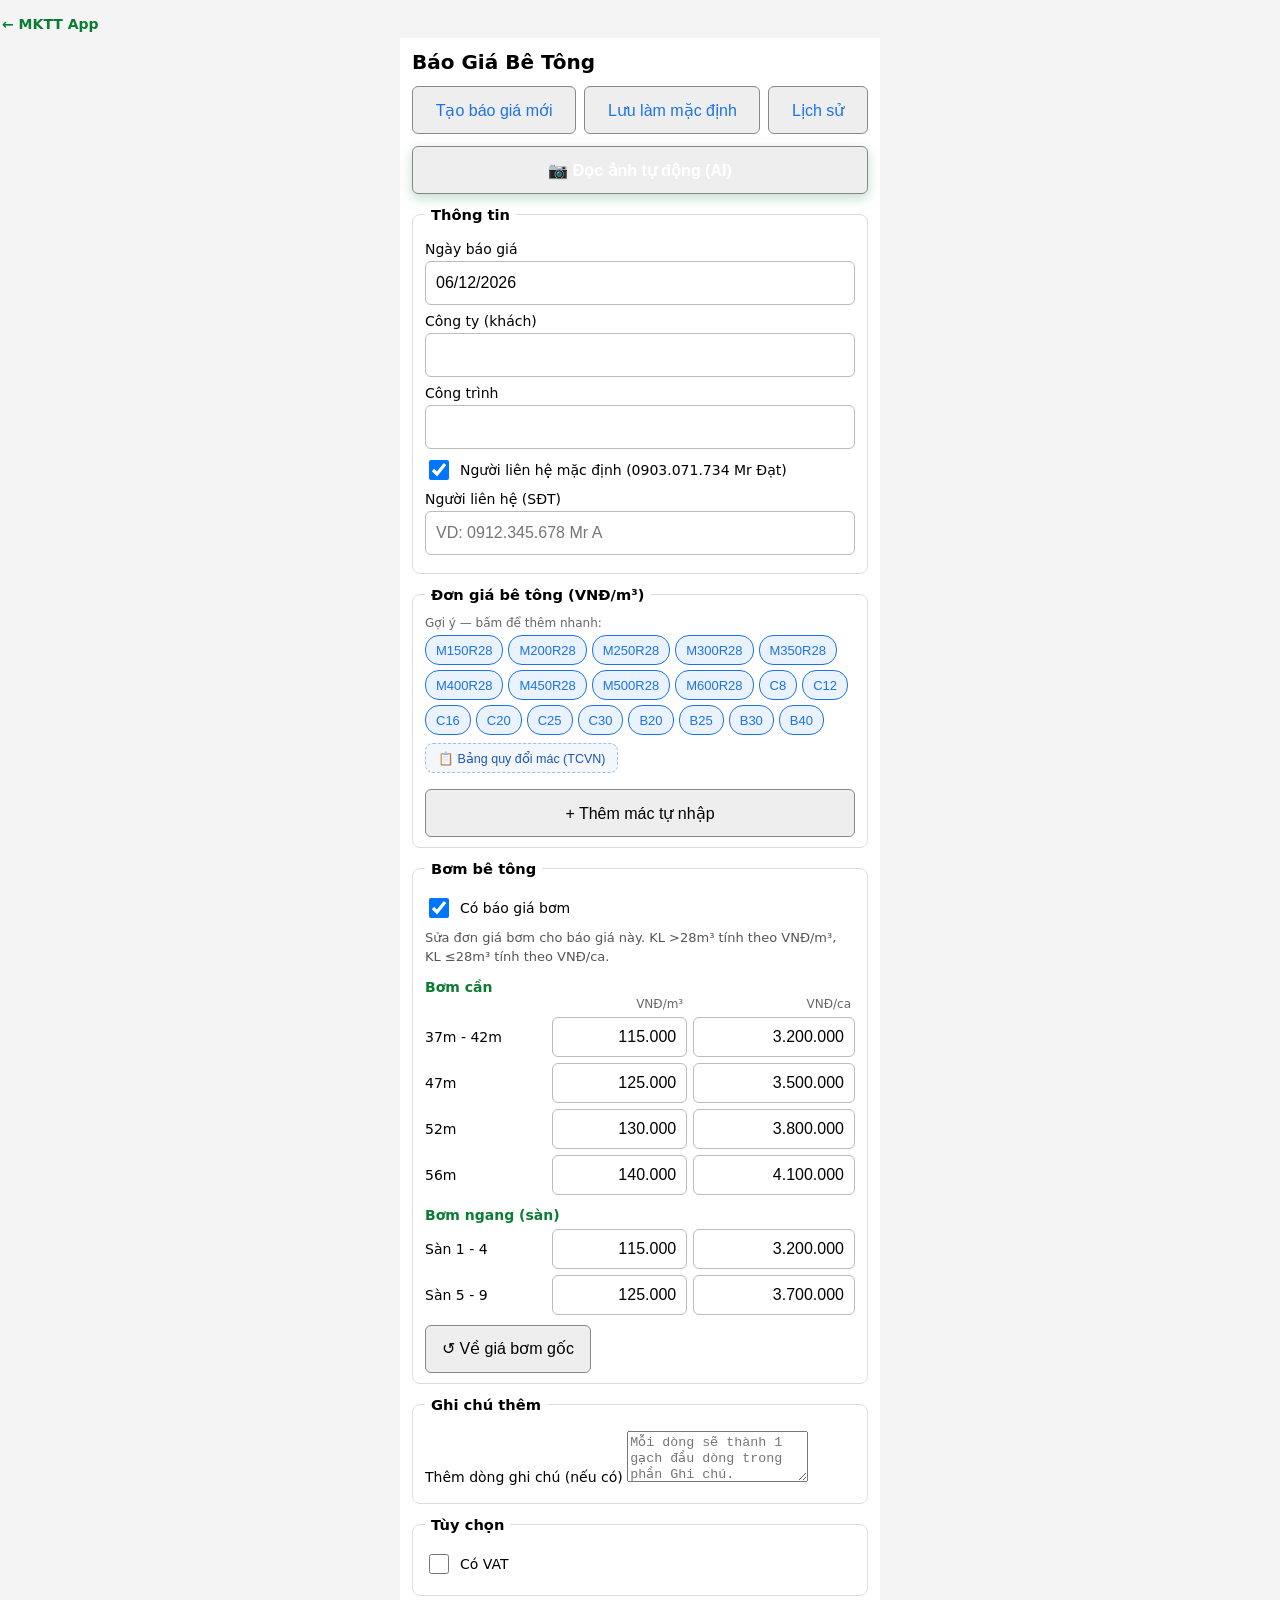
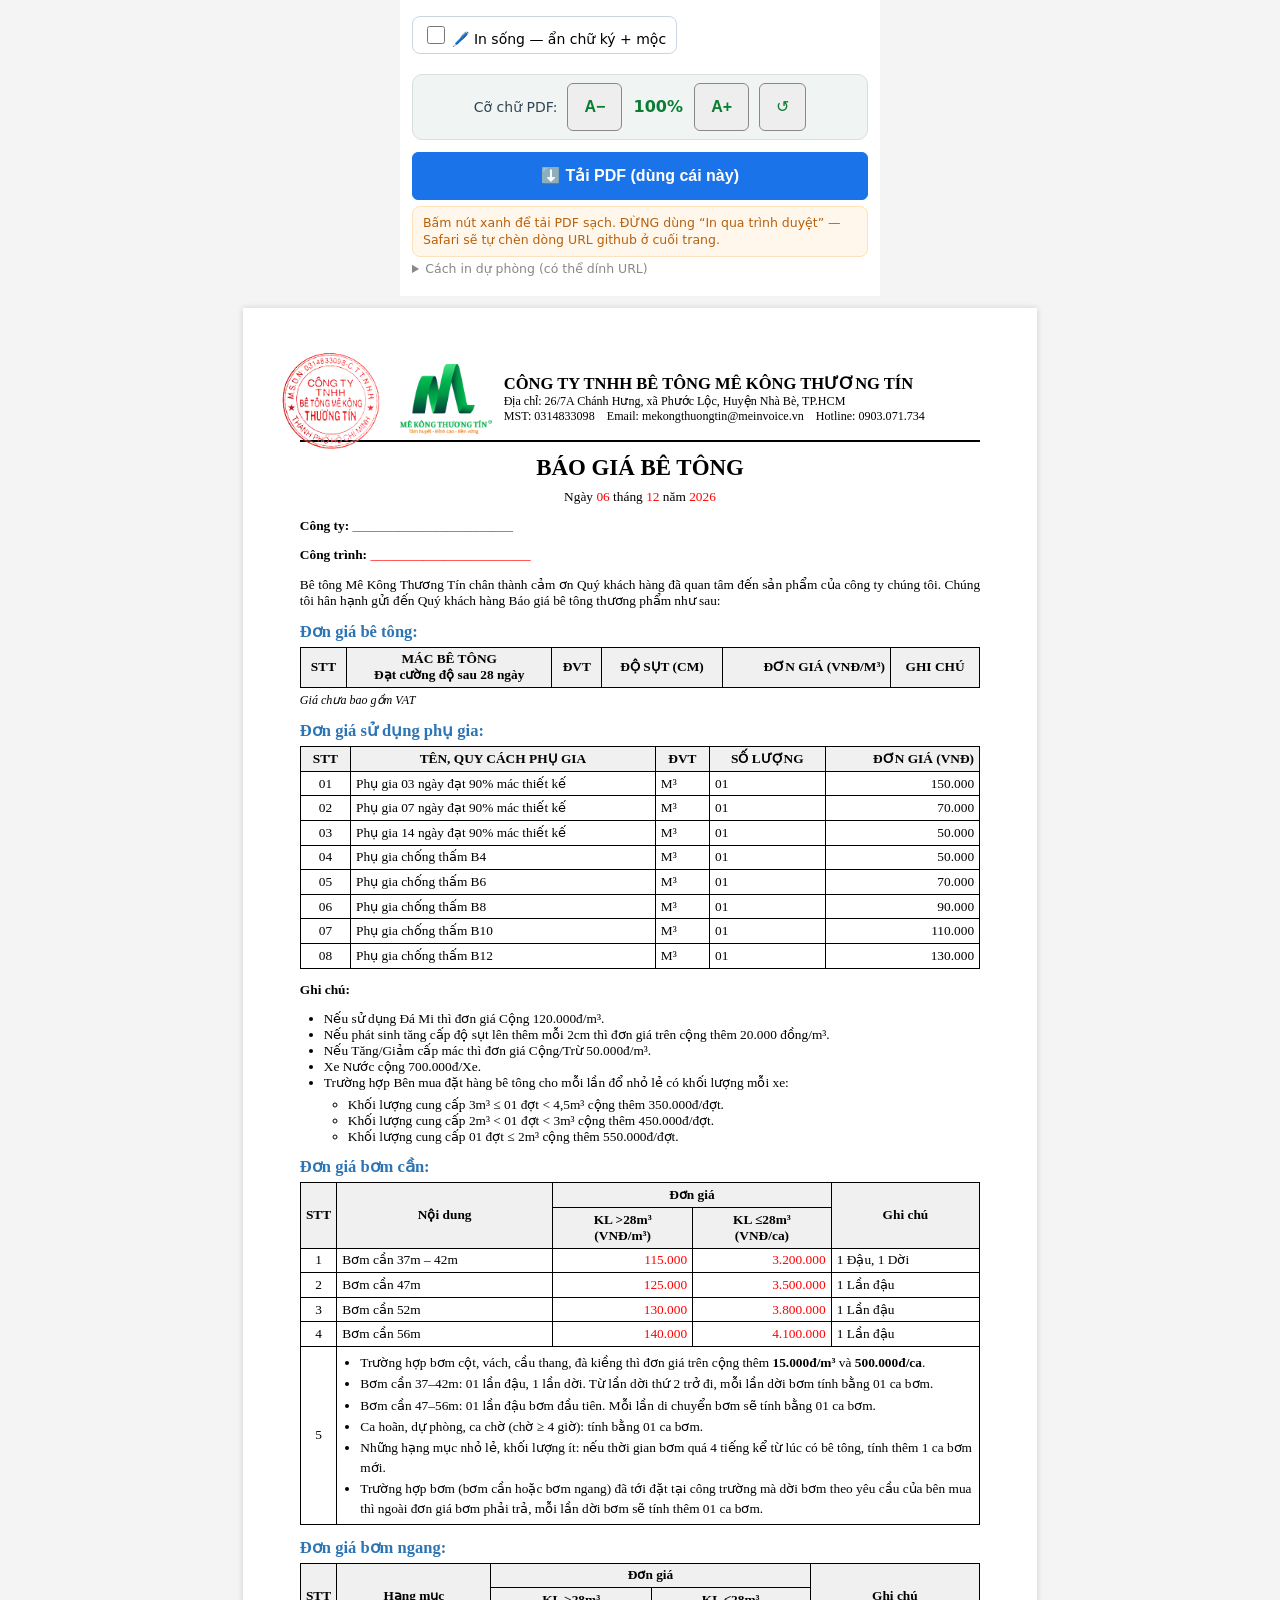
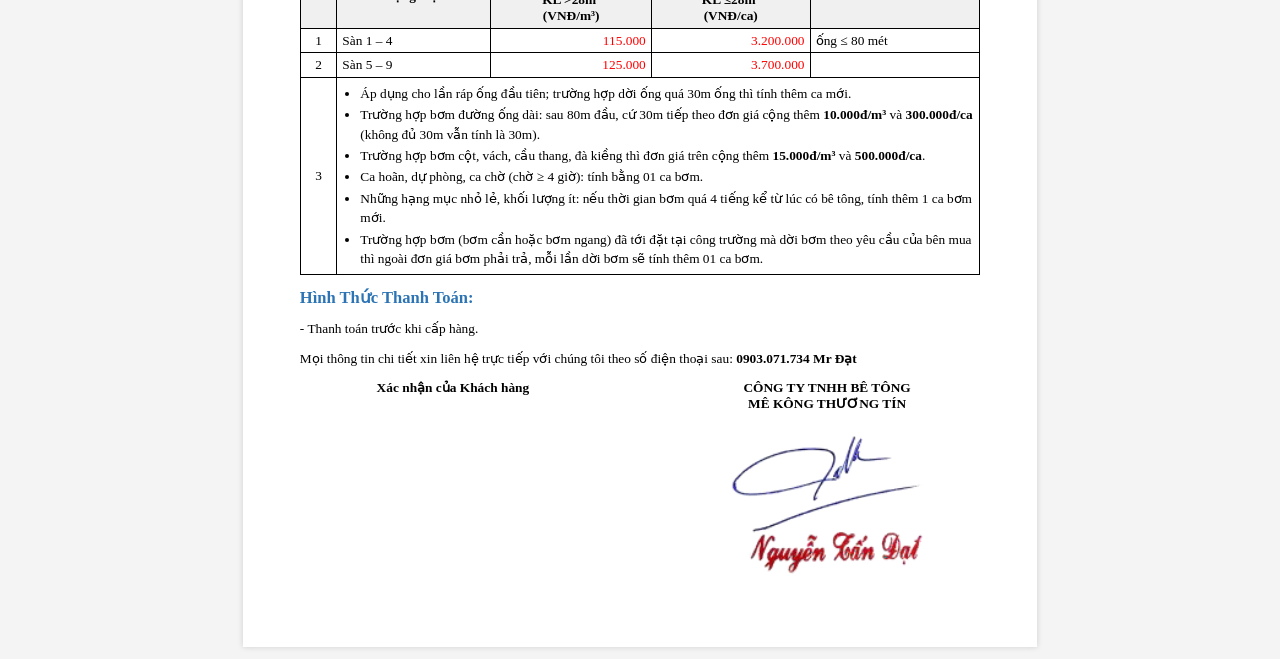
==== commit 38e4d357: "BaoGia: gop thanh 1 o tick 'In song' an ca chu ky + moc; mac dinh co; sw v58" ====
--- a/baogia/index.html
+++ b/baogia/index.html
@@ -15,7 +15,7 @@
 
 
 <link rel="icon" href="assets/icon-192.png">
-<link rel="stylesheet" href="styles.css?v=57">
+<link rel="stylesheet" href="styles.css?v=58">
 </head>
 <body>
 
@@ -86,9 +86,7 @@
   </fieldset>
 
   <div class="stamp-ctrl no-print">
-    <span>Đóng trên PDF:</span>
-    <label><input type="checkbox" id="chk-sign" checked> ✍️ Chữ ký + tên</label>
-    <label><input type="checkbox" id="chk-stamp" checked> 🔴 Mộc (dấu treo)</label>
+    <label><input type="checkbox" id="chk-insong"> 🖊️ In sống — ẩn chữ ký + mộc</label>
   </div>
 
   <div class="fontsize-ctrl no-print">
@@ -258,16 +256,13 @@
 <script src="quote-actions.js"></script>
 <script src="app.js"></script>
 <script>
-// Bật/tắt chữ ký + mộc (mặc định có). Ẩn bằng visibility để chừa đúng chỗ ký/đóng dấu sống.
+// Tick "In sống" = ẩn CẢ chữ ký + mộc (chừa chỗ ký/đóng dấu tay). Mỗi lần mở app mặc định có chữ ký + mộc.
 (function(){
-  var q=document.getElementById('quote'), K='mktt_bg_stampOpts';
-  var o={}; try{ o=JSON.parse(localStorage.getItem(K)||'{}'); }catch(e){}
-  [['chk-sign','no-sign','sign'],['chk-stamp','no-stamp','stamp']].forEach(function(a){
-    var c=document.getElementById(a[0]); if(!c) return;
-    if(o[a[2]]===false) c.checked=false;
-    var apply=function(){ q.classList.toggle(a[1], !c.checked); o[a[2]]=c.checked; try{ localStorage.setItem(K, JSON.stringify(o)); }catch(e){} };
-    c.addEventListener('change', apply); apply();
-  });
+  var q=document.getElementById('quote'), c=document.getElementById('chk-insong');
+  try{ localStorage.removeItem('mktt_bg_stampOpts'); }catch(e){}
+  if(!q||!c) return;
+  var apply=function(){ q.classList.toggle('no-sign', c.checked); q.classList.toggle('no-stamp', c.checked); };
+  c.addEventListener('change', apply); apply();
 })();
 </script>
 <script src="../shared/gemini-ocr.js"></script>
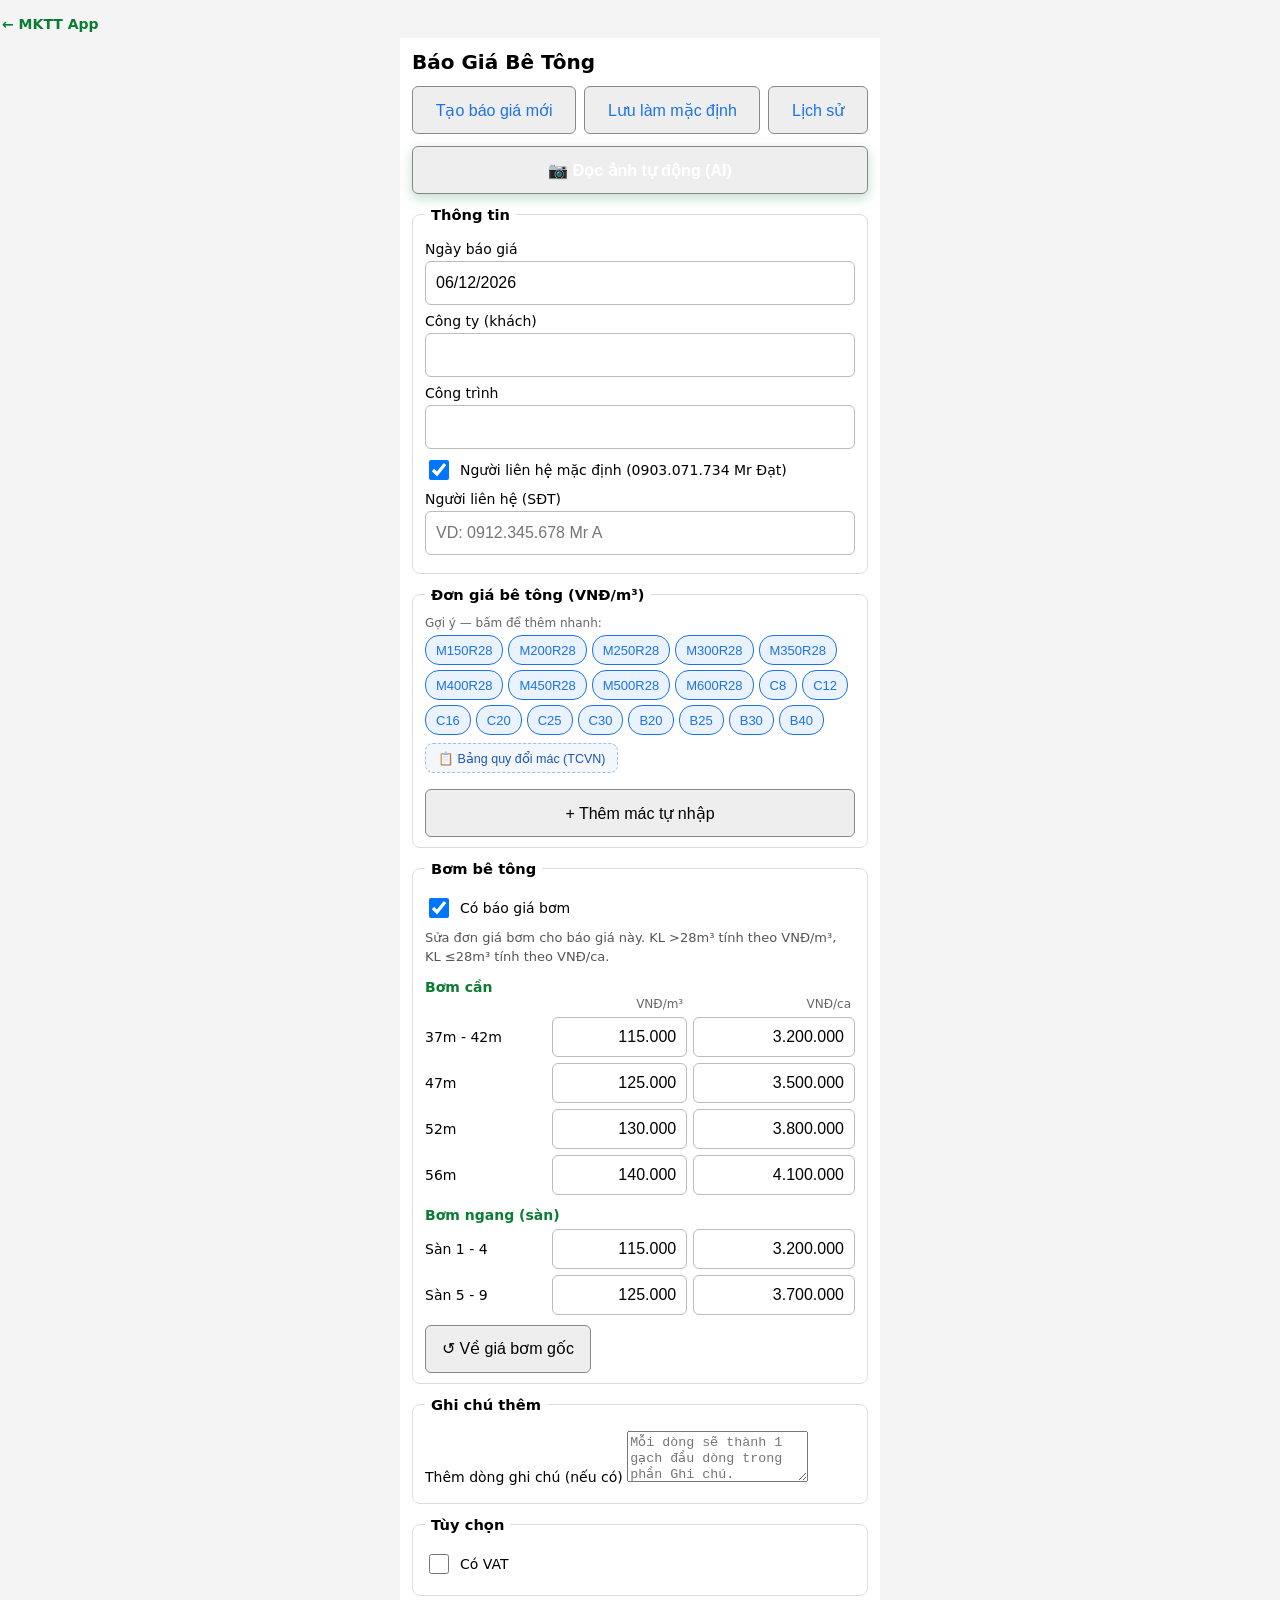
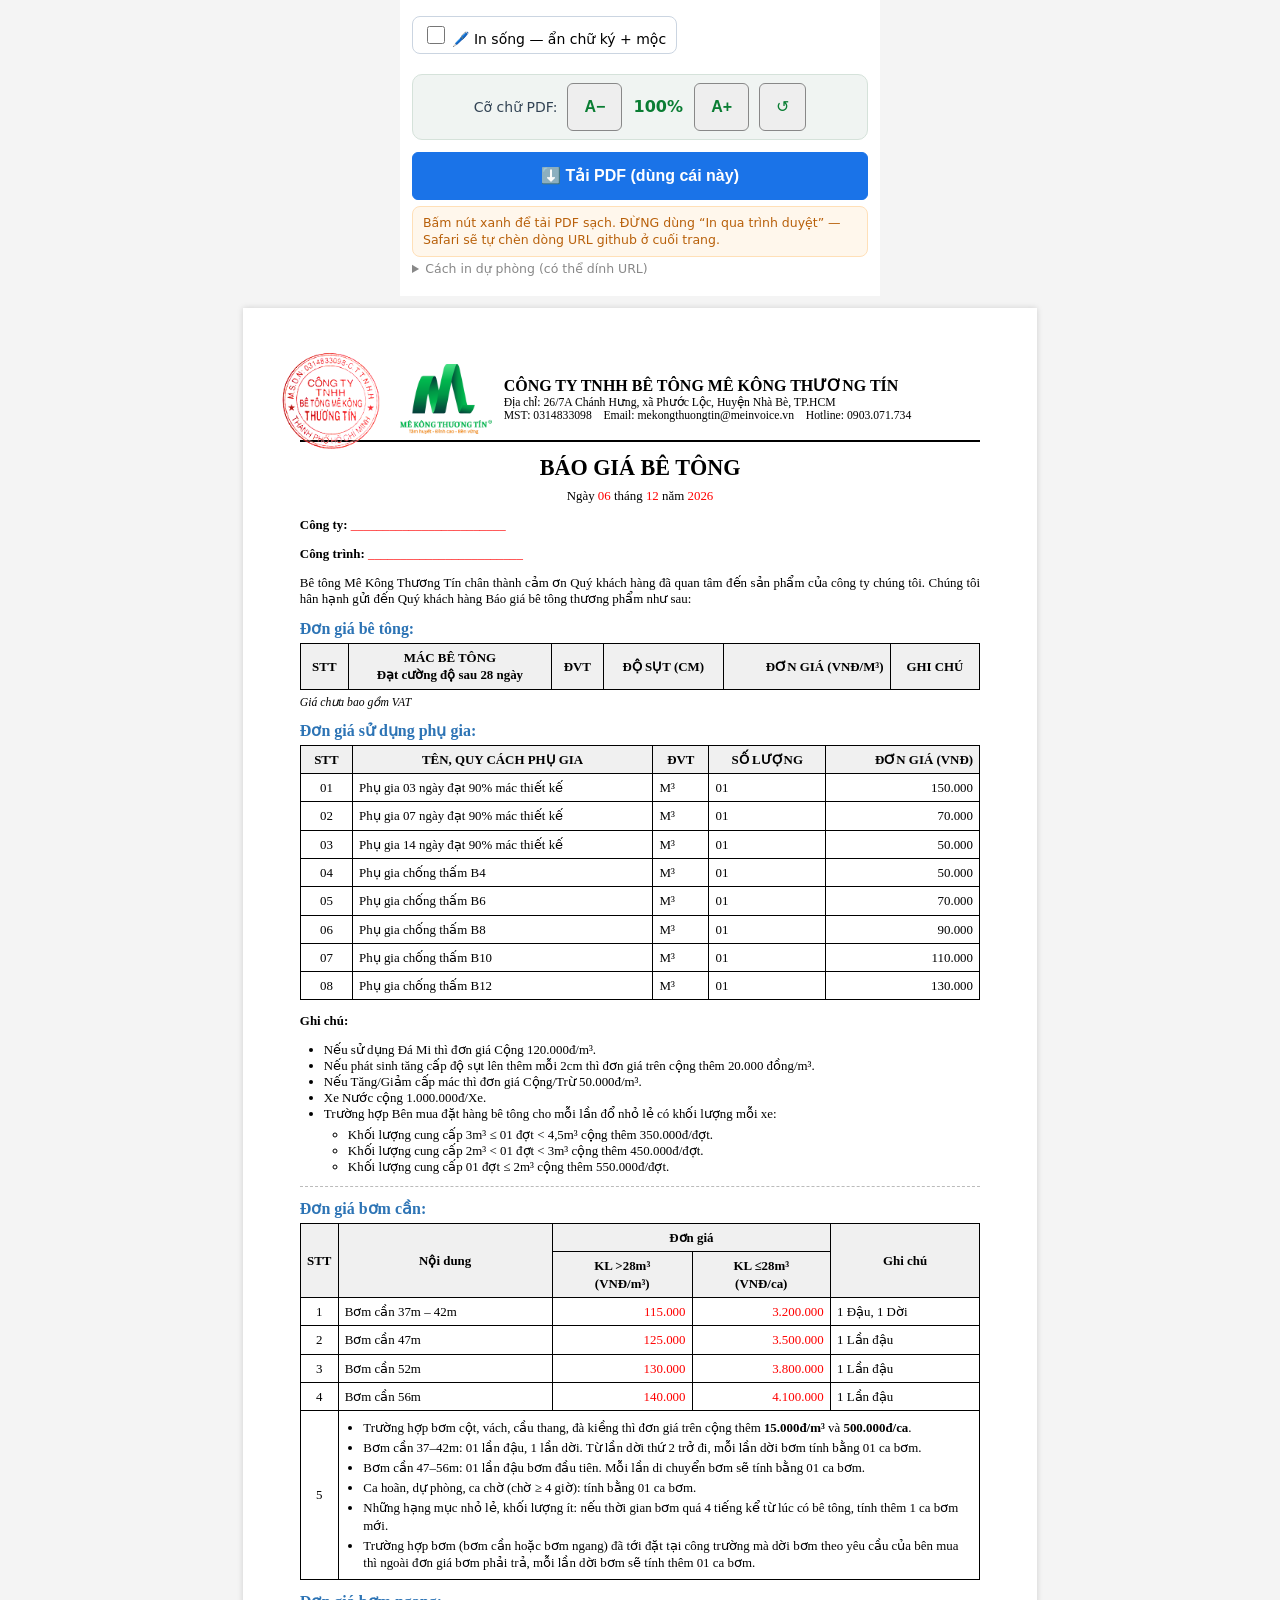
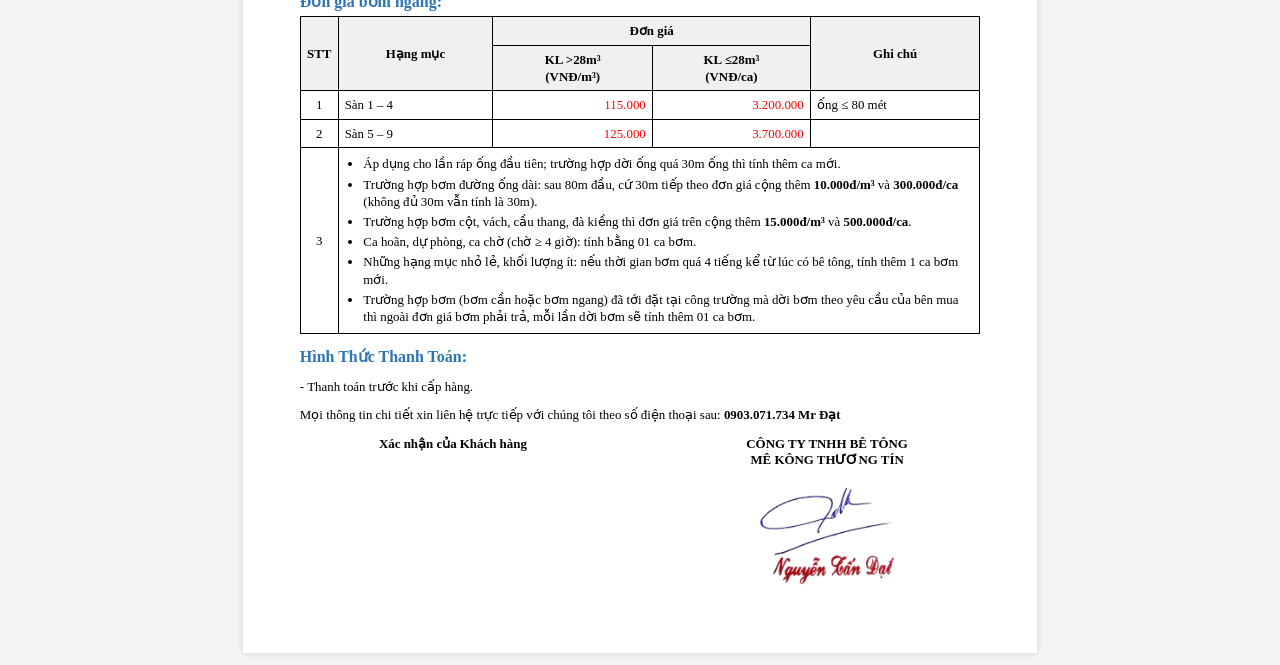
==== commit ea70c65e: "Báo giá PDF: trang 2 bắt đầu từ Bơm (không bơm: từ Thanh toán), 1 cỡ chữ chung tự co vừa 2 trang, tắ" ====
--- a/baogia/index.html
+++ b/baogia/index.html
@@ -15,7 +15,7 @@
 
 
 <link rel="icon" href="assets/icon-192.png">
-<link rel="stylesheet" href="styles.css?v=58">
+<link rel="stylesheet" href="styles.css?v=59">
 </head>
 <body>
 
@@ -164,7 +164,7 @@
       <li>Nếu sử dụng Đá Mi thì đơn giá Cộng 120.000đ/m³.</li>
       <li>Nếu phát sinh tăng cấp độ sụt lên thêm mỗi 2cm thì đơn giá trên cộng thêm 20.000 đồng/m³.</li>
       <li>Nếu Tăng/Giảm cấp mác thì đơn giá Cộng/Trừ 50.000đ/m³.</li>
-      <li>Xe Nước cộng 700.000đ/Xe.</li>
+      <li>Xe Nước cộng 1.000.000đ/Xe.</li>
       <li>Trường hợp Bên mua đặt hàng bê tông cho mỗi lần đổ nhỏ lẻ có khối lượng mỗi xe:
         <ul>
           <li>Khối lượng cung cấp 3m³ ≤ 01 đợt &lt; 4,5m³ cộng thêm 350.000đ/đợt.</li>
@@ -233,7 +233,7 @@
     </table>
   </div>
 
-  <h2 class="q-section">Hình Thức Thanh Toán:</h2>
+  <h2 class="q-section" id="q-pay-heading">Hình Thức Thanh Toán:</h2>
   <p>- Thanh toán trước khi cấp hàng.</p>
   <p>Mọi thông tin chi tiết xin liên hệ trực tiếp với chúng tôi theo số điện thoại sau: <strong id="q-contact">0903.071.734 Mr Đạt</strong></p>
 
--- a/baogia/styles.css
+++ b/baogia/styles.css
@@ -87,15 +87,17 @@
    luật @media (max-width:800px) bóp nhỏ --fs-* + logo + xếp header dọc → PDF ra chữ nhỏ,
    KHÁC bản in (dùng @media print cỡ desktop). Ép lại cỡ/bố cục desktop khi tạo PDF để
    PDF luôn giống hệt bản in, bất kể đang xem trên điện thoại hay máy tính. */
-#quote.pdf-mode {
+#quote.pdf-mode, #quote.measuring {
   --fs-body: 10.5pt;
   --fs-small: 9.5pt;
   --fs-section: 13pt;
   --fs-name: 13pt;
   --fs-title: 18pt;
 }
-#quote.pdf-mode .q-header { flex-direction: row; text-align: left; }
-#quote.pdf-mode .q-logo img { height: 70px; }
+#quote.pdf-mode .q-header, #quote.measuring .q-header { flex-direction: row; text-align: left; }
+#quote.pdf-mode .q-logo img, #quote.measuring .q-logo img { height: 70px; }
+/* khung đo = khung in/PDF: A4 rộng 210mm, lề 10/12mm */
+#quote.measuring { width: 210mm !important; max-width: none !important; min-height: 0 !important; padding: 10mm 12mm 12mm !important; }
 #quote.pdf-mode .r { color: #000 !important; }
 #quote.pdf-mode .q-table tr { page-break-inside: avoid; break-inside: avoid; }
 #quote.pdf-mode .q-signature { page-break-inside: avoid; break-inside: avoid; }
@@ -210,6 +212,23 @@
 .hist-row .hist-del { border-color: #d44; color: #d44; }
 .hist-row .hist-dntt { background: #0a7d33; color: #fff; border-color: #0a7d33; font-weight: 600; }
 .hist-row .hist-dntt:active { background: #086128; }
+
+/* iPhone Safari tự phóng to chữ đoạn văn nhưng KHÔNG phóng chữ trong bảng
+   → bảng trông bé tí. Tắt tự phóng để mọi chữ đúng 1 cỡ. */
+html, body { -webkit-text-size-adjust: 100%; text-size-adjust: 100%; }
+
+/* Mỗi khối con nhận --fit của trang mình (trang 1 / trang 2) */
+:where(#quote) > * { font-size: calc(var(--fs-body) * var(--fit) * var(--uscale)); }
+/* Trang 2 bắt đầu từ phần Bơm */
+#quote .q-break { padding-top: 10mm; }
+@media print { #quote .q-break { page-break-before: always; break-before: page; } }
+#quote.pdf-mode .q-break { page-break-before: always; break-before: page; }
+@media screen { #quote:not(.pdf-mode):not(.measuring) .q-break { padding-top: 0; border-top: 1px dashed #bbb; margin-top: 8pt; } }
+/* Bảng: chữ cùng cỡ body, giãn dòng thoáng, cột số canh phải không xuống dòng */
+.q-table, .q-table th, .q-table td, .pump-notes li { line-height: 1.35; }
+.q-table td.num { white-space: nowrap; }
+.pump-notes { margin: 2pt 0; padding-left: 14pt; }
+.pump-notes li { margin: 2pt 0; }
 
 /* ================ PREVIEW A4 ================ */
 #quote {
@@ -286,7 +305,7 @@
 .pump-notes, .pump-notes li { font-size: calc(var(--fs-body) * var(--fit) * var(--uscale)); }
 .q-table th, .q-table td {
   border: 0.75pt solid #000;
-  padding: calc(3pt * var(--fit)) calc(4pt * var(--fit));
+  padding: calc(4pt * var(--fit)) calc(5pt * var(--fit));
   vertical-align: middle;
 }
 .q-table th {
@@ -322,7 +341,7 @@
 /* Ảnh chữ ký ĐÃ cắt sát sẵn (signature-tight.png) → chiều cao DOM = chiều cao
    thật, không dùng trò phóng-to-rồi-crop nữa → in ra không đo nhầm, không nhảy trang. */
 .q-signature-img {
-  height: 130pt;
+  height: calc(100pt * var(--fit));
   width: auto;
   max-width: 100%;
 }
@@ -378,8 +397,8 @@
 }
 
 /* ================ MOBILE ================ */
-@media (max-width: 800px) {
-  #quote {
+@media screen and (max-width: 800px) {
+  #quote:not(.pdf-mode):not(.measuring) {
     width: 100%;
     min-height: auto;
     padding: 12px;
@@ -392,8 +411,8 @@
     --fs-name: 11.5pt;
     --fs-title: 16pt;
   }
-  .q-header { flex-direction: column; text-align: center; gap: 6px; }
-  .q-logo img { height: 60px; }
+  #quote:not(.pdf-mode):not(.measuring) .q-header { flex-direction: column; text-align: center; gap: 6px; }
+  #quote:not(.pdf-mode):not(.measuring) .q-logo img { height: 60px; }
 }
 
 /* Nut ve trang chu MKTT App */
